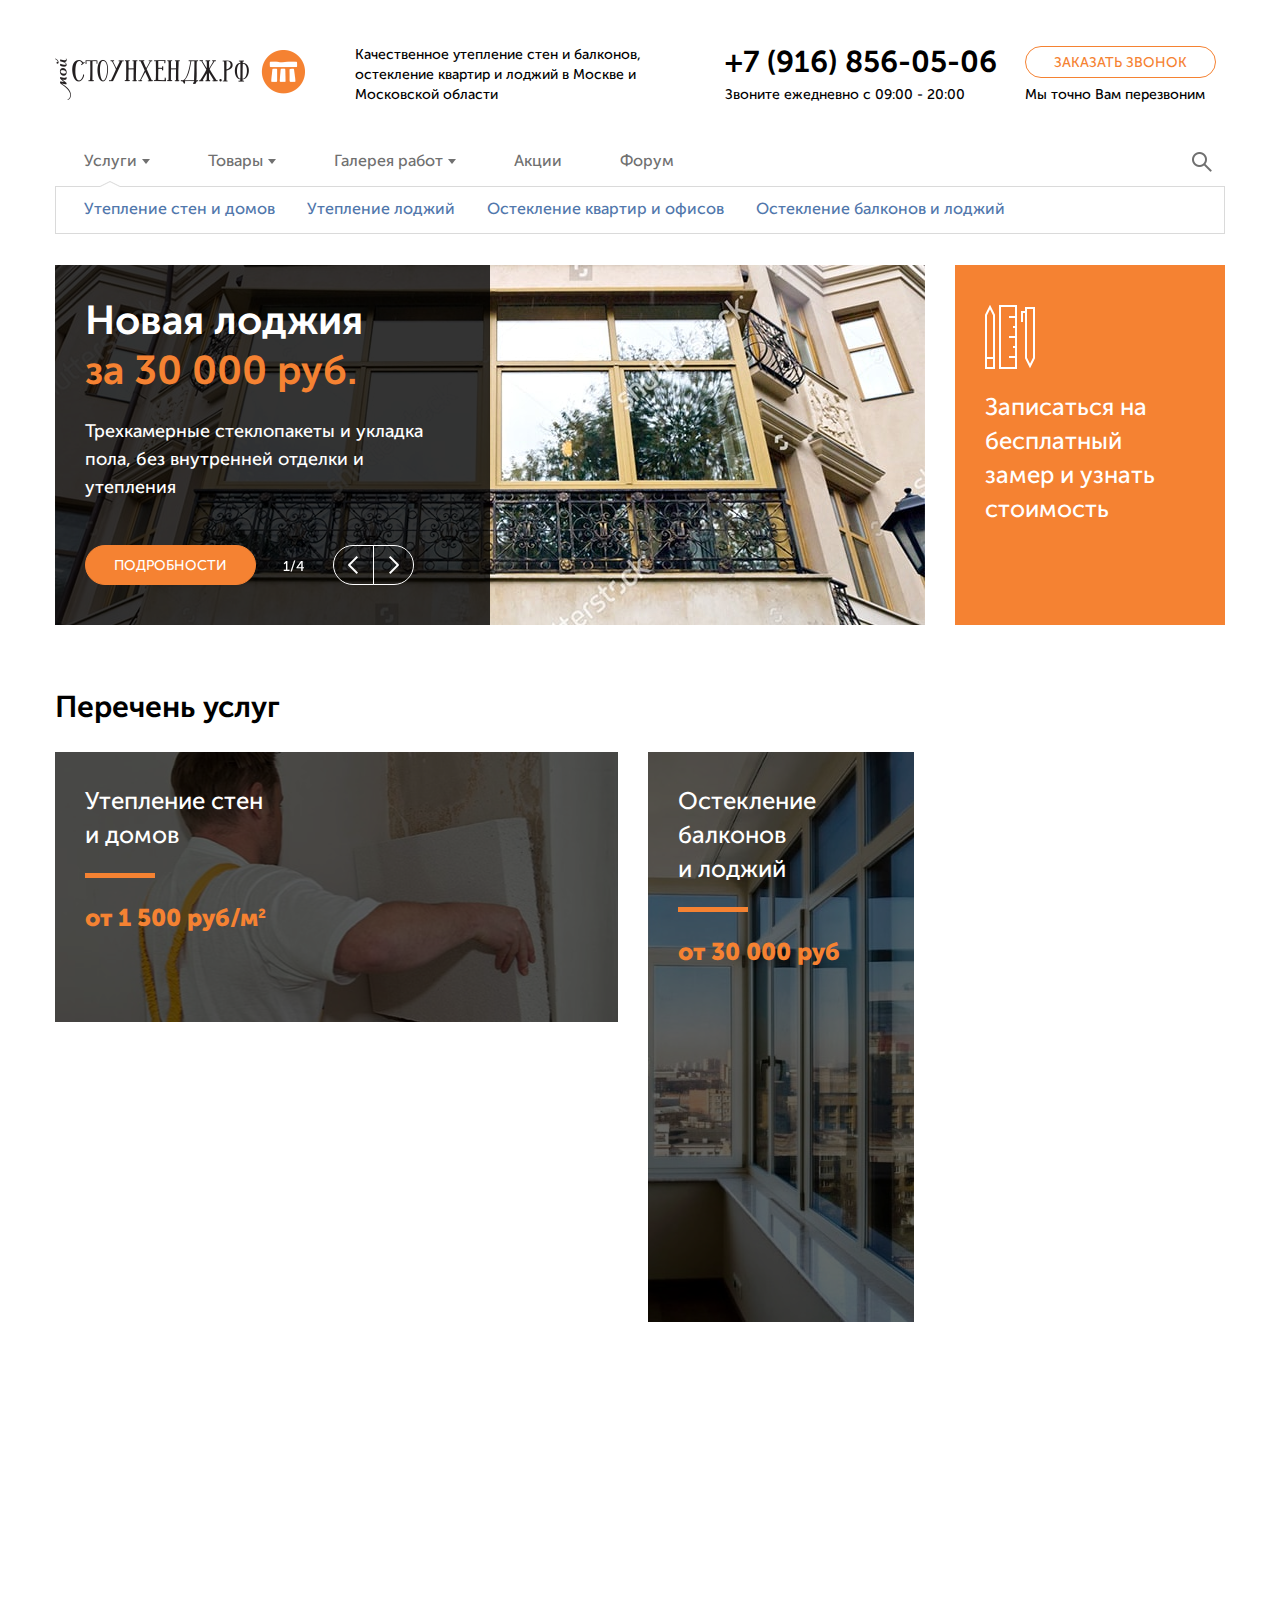
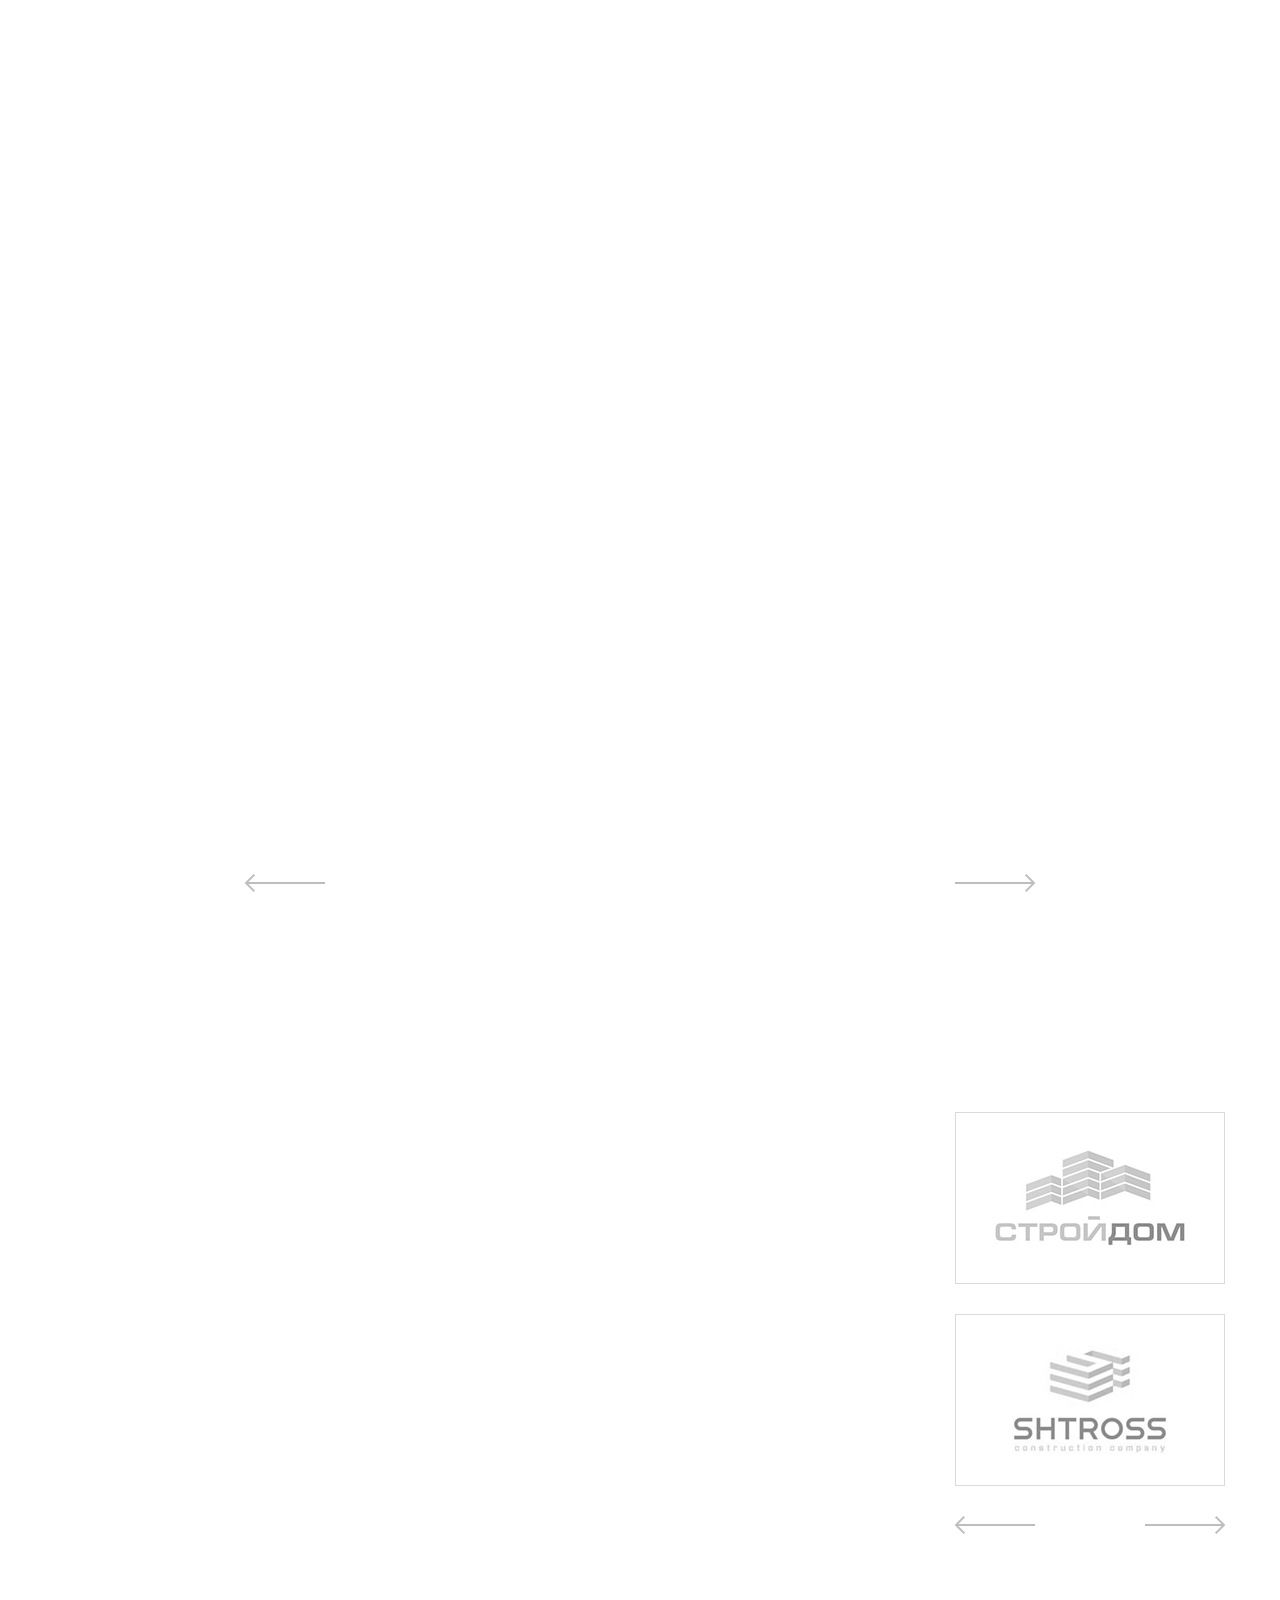
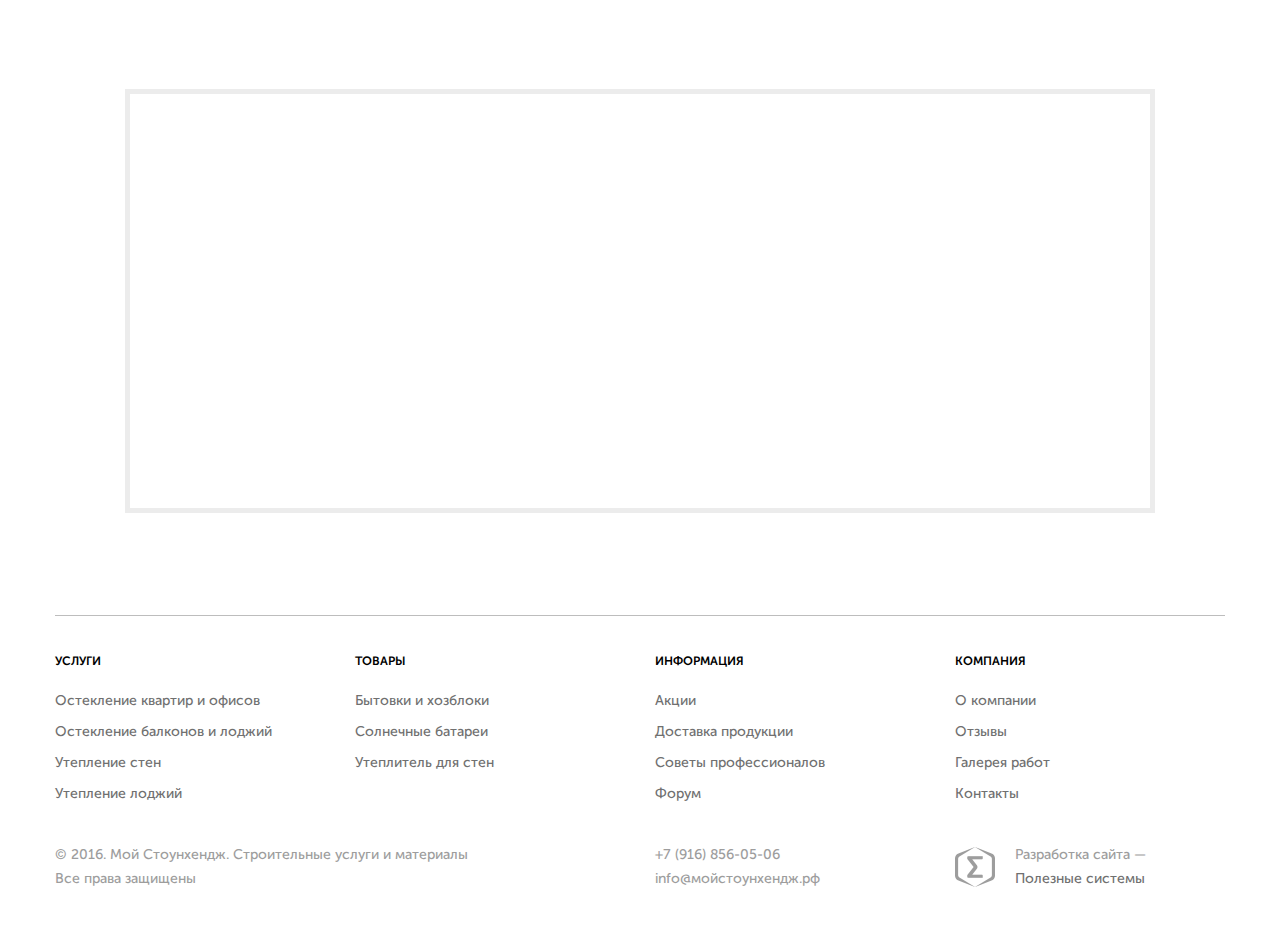
==== index.html @ 310ed8a9 "original" ====
﻿<!DOCTYPE html>
<html>
<head>
	<title>Мой Стоунхендж</title>
	<meta charset="utf-8">
	<meta name="viewport" content="width=device-width, user-scalable=yes">
	<!--<link href="./favicon.ico" rel="shortcut icon">-->
	<link href="./css/style.css" rel="stylesheet">
	<!--[if IE 8]>
		<script src="http://html5shiv.googlecode.com/svn/trunk/html5.js"></script>
	<![endif]-->
</head>
<body>
	<div class="wrapper">
		<header>
			<div class="core">
				<span class="logo"></span>
				<h6>Качественное утепление стен и балконов, остекление квартир и лоджий в Москве и Московской области</h6>
				<div class="phone">
					<h4><a href="+79168560506">+7 (916) 856-05-06</a></h4>
					<p>Звоните ежедневно с 09:00 - 20:00</p>
				</div>
				<div class="call">
					<button>Заказать звонок</button>
					<p>Мы точно Вам перезвоним</p>
				</div>
				<span class="menu-open"></span>
				<div class="search">
					<input type="text" placeholder="Поиск по сайту">
					<input type="submit" value="">
				</div>
			</div>
			<nav>
				<ul>
					<li class="active"><a href="#" class="sub" data-sub-open="1">Услуги</a></li>
					<li><a href="#" class="sub" data-sub-open="2">Товары</a></li>
					<li><a href="#" class="sub" data-sub-open="3">Галерея работ</a></li>
					<li><a href="#">Акции</a></li>
					<li><a href="#">Форум</a></li>
				</ul>
			</nav>
			<div class="sub-nav">
				<span class="arrow"></span>
				<ul data-sub-nav="1">
					<li><a href="#">Утепление стен и домов</a></li>
					<li><a href="#">Утепление лоджий</a></li>
					<li><a href="#">Остекление квартир и офисов</a></li>
					<li><a href="#">Остекление балконов и лоджий</a></li>
				</ul>
				<ul data-sub-nav="2">
					<li><a href="#">Теплый гараж</a></li>
					<li><a href="#">Бытовки и хозблоки</a></li>
					<li><a href="#">Утеплитель</a></li>
					<li><a href="#">Солнечные батареи</a></li>
				</ul>
				<ul data-sub-nav="3">
					<li><a href="#">Теплый гараж</a></li>
					<li><a href="#">Бытовки и хозблоки</a></li>
					<li><a href="#">Утепление стен</a></li>
					<li><a href="#">Утепление лоджий</a></li>
					<li><a href="#">Остекление лоджий балконов</a></li>
					<li><a href="#">Окна</a></li>
				</ul>
			</div>
		</header>
		<div class="intro-i">
			<div class="slider-i">
				<div class="item">
					<div>
						<h3>Новая лоджия <span>за 30 000 руб.</span></h3>
						<p>Трехкамерные стеклопакеты и укладка пола, без внутренней отделки и утепления</p>
						<button class="orange">Подробности</button>
					</div>
					<img src="./pic/s-i-1.jpg" width="870" height="360" class="img-bg" alt="">
				</div>
				<div class="item">
					<div>
						<h3>Новая лоджия <span>за 30 000 руб.</span></h3>
						<p>Трехкамерные стеклопакеты и укладка пола, без внутренней отделки и утепления</p>
						<button class="orange">Подробности</button>
					</div>
					<img src="./pic/s-i-1.jpg" width="870" height="360" class="img-bg" alt="">
				</div>
				<div class="item">
					<div>
						<h3>Новая лоджия <span>за 30 000 руб.</span></h3>
						<p>Трехкамерные стеклопакеты и укладка пола, без внутренней отделки и утепления</p>
						<button class="orange">Подробности</button>
					</div>
					<img src="./pic/s-i-1.jpg" width="870" height="360" class="img-bg" alt="">
				</div>
				<div class="item">
					<div>
						<h3>Новая лоджия <span>за 30 000 руб.</span></h3>
						<p>Трехкамерные стеклопакеты и укладка пола, без внутренней отделки и утепления</p>
						<button class="orange">Подробности</button>
					</div>
					<img src="./pic/s-i-1.jpg" width="870" height="360" class="img-bg" alt="">
				</div>
			</div>
			<p class="progress"></p>
			<a href="#" class="free-measurement" data-open="measurement"><span>Записаться на бесплатный замер<br> и узнать стоимость</span></a>
		</div>
		<div class="index-b">
			<h2 class="animated">Перечень услуг</h2>
			<div class="services-grid">
				<div class="item wide animated">
					<div>
						<a href="#">
							<div class="text">
								<h4>Утепление стен<br> и домов</h4>
								<h6>от 1 500 руб/м<sub>2</sub></h6>
							</div>
						</a>
						<img src="./pic/s-g-1.jpg" width="570" height="270" class="img-bg" alt="">
					</div>
				</div>
				<div class="item tall animated">
					<div>
						<a href="#">
							<div class="text">
								<h4>Остекление<br> балконов<br> и лоджий</h4>
								<h6>от 30 000 руб</h6>
							</div>
						</a>
						<img src="./pic/s-g-2.jpg" width="270" height="570" class="img-bg" alt="">
					</div>
				</div>
				<div class="item animated">
					<div>
						<a href="#">
							<div class="text">
								<h4>Остекление<br> домов и офисов</h4>
								<h6>от 7 500 руб</h6>
							</div>
						</a>
						<img src="./pic/s-g-3.jpg" width="270" height="270" class="img-bg" alt="">
					</div>
				</div>
				<div class="item wide animated">
					<div>
						<a href="#">
							<div class="text">
								<h4>Утепление балконов<br> и лоджий</h4>
								<h6>от 7 500 руб</h6>
							</div>
						</a>
						<img src="./pic/s-g-4.jpg" width="570" height="270" class="img-bg" alt="">
					</div>
				</div>
				<div class="item animated">
					<div>
						<p class="installments">Рассрочка<br> платежа на 3,6<br> и 12 месяцев</p>
					</div>
				</div>
			</div>
		</div>
		<div class="index-b">
			<h2 class="animated">Каталог продукции</h2>
			<div class="products-grid">
				<div class="item animated">
					<div class="cover">
						<a href="#">
							<div class="text">
								<h4>Бытовки<br> и хозблоки</h4>
								<h6>от 25 000 руб</h6>
							</div>
						</a>
						<img src="./pic/p-g-1.jpg" width="270" height="270" class="img-bg" alt="">
					</div>
					<div class="sub">
						<ul>
							<li><a href="#">Строительные бытовки</a><sub>35</sub></li>
							<li><a href="#">Дачные бытовки</a><sub>15</sub></li>
							<li><a href="#">Блок-контейнеры</a><sub>12</sub></li>
						</ul>
					</div>
				</div>
				<div class="item animated">
					<div class="cover">
						<a href="#">
							<div class="text">
								<h4>Солнечные батареи</h4>
								<h6>от 25 000 руб</h6>
							</div>
						</a>
						<img src="./pic/p-g-2.jpg" width="270" height="270" class="img-bg" alt="">
					</div>
					<div class="sub">
						<ul>
							<li><a href="#">Готовые комплекты</a><sub>11</sub></li>
							<li><a href="#">Солнечные панели</a><sub>37</sub></li>
							<li><a href="#">Контроллеры заряда</a><sub>9</sub></li>
							<li><a href="#">Аккумуляторы</a><sub>16</sub></li>
							<li><a href="#">Инверторы</a><sub>12</sub></li>
						</ul>
					</div>
				</div>
				<div class="item animated">
					<div class="cover">
						<a href="#">
							<div class="text">
								<h4>Утеплитель для стен</h4>
								<h6>от 500 руб<sub>2</sub></h6>
								<p>Только экологичные негорючие материалы</p>
							</div>
						</a>
						<img src="./pic/p-g-3.jpg" width="270" height="270" class="img-bg" alt="">
					</div>
					<div class="sub">
						<ul>
							<li><a href="#">Isover</a><sub>21</sub></li>
							<li><a href="#">Технониколь</a><sub>17</sub></li>
							<li><a href="#">Ursa</a><sub>10</sub></li>
							<li><a href="#">Пенофол</a><sub>23</sub></li>
						</ul>
					</div>
				</div>
				<div class="item animated">
					<div class="cover">
						<a href="#">
							<div class="text">
								<h4>Теплый гараж</h4>
								<h6>от 55 000 руб</h6>
							</div>
						</a>
						<img src="./pic/p-g-4.jpg" width="270" height="270" class="img-bg" alt="">
					</div>
					<p class="delivery">Доставка<br> продукции<br> по России</p>
				</div>
			</div>
		</div>
		<div class="gallery-i">
			<a href="#" class="all-link animated">смотреть все работы</a>
			<h2 class="animated">Галерея работ</h2>
			<div class="core">
				<div class="item animated">
					<div>
						<img src="./pic/g-1.jpg" width="570" height="422" alt="">
						<div>
							<p>Бесшовное остекление балкона</p>
							<p>г. Москва, 2016</p>
						</div>
						<a href="./pic/b.jpg" class="media-open"></a>
					</div>
				</div>
				<div class="item animated">
					<div>
						<img src="./pic/g-1.jpg" width="570" height="422" alt="">
						<div>
							<p>Бесшовное остекление балкона</p>
							<p>г. Москва, 2016</p>
						</div>
						<a href="./pic/b.jpg" class="media-open"></a>
					</div>
				</div>
				<div class="item animated">
					<div>
						<img src="./pic/g-1.jpg" width="570" height="422" alt="">
						<div>
							<p>Бесшовное остекление балкона</p>
							<p>г. Москва, 2016</p>
						</div>
						<a href="./pic/b.jpg" class="media-open"></a>
					</div>
				</div>
				<div class="item animated">
					<div>
						<img src="./pic/g-1.jpg" width="570" height="422" alt="">
						<div>
							<p>Бесшовное остекление балкона</p>
							<p>г. Москва, 2016</p>
						</div>
						<a href="./pic/b.jpg" class="media-open"></a>
					</div>
				</div>
				<div class="item animated">
					<div>
						<img src="./pic/g-1.jpg" width="570" height="422" alt="">
						<div>
							<p>Бесшовное остекление балкона</p>
							<p>г. Москва, 2016</p>
						</div>
						<a href="./pic/b.jpg" class="media-open"></a>
					</div>
				</div>
				<div class="item animated">
					<div>
						<img src="./pic/g-1.jpg" width="570" height="422" alt="">
						<div>
							<p>Бесшовное остекление балкона</p>
							<p>г. Москва, 2016</p>
						</div>
						<a href="./pic/b.jpg" class="media-open"></a>
					</div>
				</div>
			</div>
		</div>
		<div class="info-i">
			<div class="benefits">
				<h2 class="animated">Мы выгодно отличаемся от конкурентов</h2>
				<div class="core">
					<div class="item animated">
						<h4>Качество работ<br> и материалов</h4>
						<p>Качество - это наше все, и, в первую очередь, наша визитная карточка. У нас работает внутренний контроль качества работ, чем мало, кто может похвастаться</p>
					</div>
					<div class="item animated">
						<h4>Только опытные<br> специалисты</h4>
						<p>В составе наших бригад работают специалисты с опытом работы в данной сфере не менее 3-х лет. У нас специальный стенд, на котором мы тестируем при найме</p>
					</div>
					<div class="item animated">
						<h4>Точно в срок<br> и никаких отсрочек</h4>
						<p>У нас работает система штрафов и премий, которая стимулирует работников сдавать работу в срок, заранее оговоренный при подписании договора с клиентом</p>
					</div>
					<div class="item animated">
						<h4>Абсолютно<br> прозрачные цены</h4>
						<p>Смета составляется таким образом, что клиент понимает вплоть до копейки за что и сколько он платит. Никаких дополнительных скрытых работ</p>
					</div>
					<div class="item animated">
						<h4>Повышенный уровень лояльности к клиентам</h4>
						<p>Мы всегда готовы идти навстречу клиенту. Это касается и оплаты, и сроков исполнения, и времени реализации задачи</p>
					</div>
					<div class="item animated">
						<h6><strong>379</strong> <span>успешно<br> сданных<br> проектов</span></h6>
					</div>
				</div>
			</div>
			<div class="clients">
				<h2 class="animated">Наши клиенты</h2>
				<div class="core" class="animated">
					<div>
						<img src="./pic/c-1.jpg" width="190" height="96" alt="">
					</div>
					<div>
						<img src="./pic/c-2.jpg" width="156" height="110" alt="">
					</div>
					<div>
						<img src="./pic/c-1.jpg" width="190" height="96" alt="">
					</div>
					<div>
						<img src="./pic/c-2.jpg" width="156" height="110" alt="">
					</div>
				</div>
			</div>
		</div>
		<div class="articles-i">
			<h2 class="animated">Советы профессионалов</h2>
			<ul class="articles-grid">
				<li class="animated">
					<div>
						<div class="pic">
							<img src="./pic/a-1.jpg" width="130" height="90" class="img-bg" alt="">
						</div>
						<h6>10 / 09 / 2016</h6>
						<h4><span><a href="#">5 основных критериев правильного подбора утеплителя для стен</a></span></h4>
						<p>Не в каждом магазине может оказаться менеджер с необходимым багажом знаний, чтобы помочь с выбором материала</p>
					</div>
				</li>
				<li class="animated">
					<div>
						<div class="pic">
							<img src="./pic/a-2.jpg" width="130" height="90" class="img-bg" alt="">
						</div>
						<h6>10 / 09 / 2016</h6>
						<h4><span><a href="#">Когда утепление стен является абсолютно излишним</a></span></h4>
						<p>Многие строительные компании рекомендуют при строительстве дома или коттеджа сразу решить вопрос с утеплением</p>
					</div>
				</li>
				<li class="animated">
					<div>
						<div class="pic">
							<img src="./pic/a-3.jpg" width="130" height="90" class="img-bg" alt="">
						</div>
						<h6>10 / 09 / 2016</h6>
						<h4><span><a href="#">Нестандартные конструкции остекления: все За и Против</a></span></h4>
						<p>Конечно же, сделать можно все, ну или почти все, но всегда встает закономерный вопрос: А нужно ли это делать именно так?</p>
					</div>
				</li>
			</ul>
			<a href="#" class="all-link animated">смотреть все статьи</a>
			<h5 class="animated">Вы всегда можете получить совет специалиста и на <a href="#" class="blue-link">нашем форуме</a></h5>
		</div>
		<div class="clear"></div>
	</div>
	<footer>
		<div class="nav col-1">
			<h5>Услуги</h5>
			<ul>
				<li><a href="#">Остекление квартир и офисов</a></li>
				<li><a href="#">Остекление балконов и лоджий</a></li>
				<li><a href="#">Утепление стен</a></li>
				<li><a href="#">Утепление лоджий</a></li>
			</ul>
		</div>
		<div class="nav col-2">
			<h5>Товары</h5>
			<ul>
				<li><a href="#">Бытовки и хозблоки</a></li>
				<li><a href="#">Солнечные батареи</a></li>
				<li><a href="#">Утеплитель для стен</a></li>
			</ul>
		</div>
		<div class="nav col-3">
			<h5>Информация</h5>
			<ul>
				<li><a href="#">Акции</a></li>
				<li><a href="#">Доставка продукции</a></li>
				<li><a href="#">Советы профессионалов</a></li>
				<li><a href="#">Форум</a></li>
			</ul>
		</div>
		<div class="nav col-4">
			<h5>Компания</h5>
			<ul>
				<li><a href="#">О компании</a></li>
				<li><a href="#">Отзывы</a></li>
				<li><a href="#">Галерея работ</a></li>
				<li><a href="#">Контакты</a></li>
			</ul>
		</div>
		<div class="copy">
			<p>© 2016. Мой Стоунхендж.<br> Строительные услуги и материалы</p>
			<p>Все права защищены</p>
		</div>
		<div class="contacts">
			<p>+7 (916) 856-05-06</p>
			<p>info@мойстоунхендж.рф</p>
		</div>
		<div class="author">
			<img src="./img/author-logo.png" width="40" height="40" alt="">
			<p>Разработка сайта —<br> <a href="#">Полезные системы</a></p>
		</div>
	</footer>
	<div class="fade"></div>
	<div class="modal" data-target="measurement">
		<span class="close"></span>
		<h3>Записаться на замер</h3>
		<div class="form-e">
			<div class="item">
				<label><span>Ваше имя</span></label>
				<input type="text">
			</div>
			<div class="item">
				<label><span>Ваш телефон</span></label>
				<input type="text">
			</div>
			<div class="item">
				<label><span>Адрес</span></label>
				<input type="text">
			</div>
			<div class="item">
				<label><span>Удобное время</span></label>
				<select>
					<option selected disabled>Выберите интервал (время московское)</option>
					<option>10:00-12:00</option>
					<option>12:00-14:00</option>
					<option>14:00-16:00</option>
					<option>16:00-18:00</option>
					<option>18:00-20:00</option>
				</select>
			</div>
			<button class="orange">Записаться</button>
		</div>
	</div>
	<div class="menu-drop">
		<div>
			<ul class="main">
				<li><a href="1" class="has-sub">Услуги</a></li>
				<li><a href="2" class="has-sub">Товары</a></li>
				<li><a href="3" class="has-sub">Галерея работ</a></li>
				<li><a href="#">Акции</a></li>
				<li><a href="#">Форум</a></li>
			</ul>
			<ul class="sub">
				<li><a href="#">О компании</a></li>
				<li><a href="#">Советы профессионалов</a></li>
				<li><a href="#">Доставка продукции</a></li>
				<li><a href="#">Отзывы</a></li>
				<li><a href="#">Контакты</a></li>
			</ul>
			<div class="sub-opened">
				<span class="back"></span>
			</div>
		</div>
	</div>
	<div class="menu-drop">
		<div>
			<ul class="main">
				<li><a href="1" class="has-sub">Услуги</a></li>
				<li><a href="2" class="has-sub">Товары</a></li>
				<li><a href="3" class="has-sub">Галерея работ</a></li>
				<li><a href="#">Акции</a></li>
				<li><a href="#">Форум</a></li>
			</ul>
			<ul class="sub">
				<li><a href="#">О компании</a></li>
				<li><a href="#">Советы профессионалов</a></li>
				<li><a href="#">Доставка продукции</a></li>
				<li><a href="#">Отзывы</a></li>
				<li><a href="#">Контакты</a></li>
			</ul>
			<div class="sub-opened">
				<span class="back"></span>
			</div>
		</div>
	</div>
	<script src="./js/libs.js"></script>
	<script src="./js/scripts.js"></script>
</body>
</html>
---- css/style.css ----
﻿/* Fonts */

@font-face {
    font-family:'Museo Sans';
    src:url('../fonts/museosansm.eot');
    src:url('../fonts/museosansm.eot?#iefix') format('embedded-opentype'),
        url('../fonts/museosansm.woff') format('woff'),
        url('../fonts/museosansm.ttf') format('truetype');
    font-weight:500;
    font-style:normal;
}
@font-face {
    font-family:'Museo Sans';
    src:url('../fonts/museosansmi.eot');
    src:url('../fonts/museosansmi.eot?#iefix') format('embedded-opentype'),
        url('../fonts/museosansmi.woff') format('woff'),
        url('../fonts/museosansmi.ttf') format('truetype');
    font-weight:500;
    font-style:italic;
}
@font-face {
    font-family:'Museo Sans';
    src:url('../fonts/museosansb.eot');
    src:url('../fonts/museosansb.eot?#iefix') format('embedded-opentype'),
        url('../fonts/museosansb.woff') format('woff'),
        url('../fonts/museosansb.ttf') format('truetype');
    font-weight:bold;
    font-style:normal;
}
@font-face {
    font-family:'Museo Sans';
    src:url('../fonts/museosansbl.eot');
    src:url('../fonts/museosansbl.eot?#iefix') format('embedded-opentype'),
        url('../fonts/museosansbl.woff') format('woff'),
        url('../fonts/museosansbl.ttf') format('truetype');
    font-weight:900;
    font-style:normal;
}

/* Default */

html {
	height:100%;
}
html * {
	max-height:1000000px;
}
body {
	width:100%;
	height:100%;
	color:#000000;
	font-size:12px;
	line-height:16px;
	font-weight:500;
    font-family:'Museo Sans', sans-serif;
	padding:0;
	margin:0;
	background:#ffffff;
	-webkit-tap-highlight-color:transparent;
}
p {
	text-indent:0;
	padding:0;
	margin:0 0 16px;
}
table {
	margin:0 0 16px;
	border-collapse:collapse;
}
table td {
	padding:0;
}
:focus {
	outline:none;
}
img {
	padding:0;
	margin:0;
	border:0;
}
a {
	color:#707070;
	text-decoration:none;
}
a:hover {
	color:#5177ac;
	text-decoration:none;
}
a.blue-link {
	color:#5177ac;
}
a.blue-link:hover {
	color:#f58232;
}
form {
	margin:0;
}
ul {
	margin:0 0 10px 16px;
	padding:0;
}
ul li {
	padding:0;
	list-style:none;
}
ol {
	margin:0 0 10px 18px;
	padding:0;
}
* +html ol {
	padding:0 0 0 5px;
}
ol li {
	padding:0 0 0 16px;
}
input[type="text"], input[type="password"], textarea {
	width:100%;
	color:#000000;
	font-size:16px;
	font-weight:500;
    font-family:'Museo Sans', sans-serif;
	padding:9px 19px 11px;
	margin:0;
	background:#ffffff;
	border:1px solid #dadada;
	-webkit-border-radius:2px;
	border-radius:2px;
	-webkit-box-shadow:border-box;
	box-sizing:border-box;
}
input[type="text"]:hover, input[type="password"]:hover, textarea:hover, header .search:hover input[type="text"] {
	padding:8px 18px 10px;
	border-width:2px;
	border-color:#bdbdbd;
}
input[type="text"]:focus, input[type="password"]:focus, textarea:focus, header .search input[type="text"]:focus {
	padding:8px 18px 10px;
	border-width:2px;
	border-color:#7a9dce;
}
textarea {
	overflow:auto;
	resize:vertical;
	margin:0 0 -4px;
}
button {
	color:#f58232;
	font-size:14px;
	line-height:16px;
	font-weight:500;
    font-family:'Museo Sans', sans-serif;
	text-transform:uppercase;
	white-space:nowrap;
	cursor:pointer;
	padding:8px 28px 6px;
	margin:0;
	background:transparent;
	border:1px solid #f58232;
	-webkit-border-radius:16px;
	border-radius:16px;
	-webkit-box-shadow:border-box;
	box-sizing:border-box;
}
button:hover {
	color:#ffffff;
	background-color:#f58232;
	border-color:#f58232;
}
button.orange {
	color:#ffffff;
	padding:12px 28px 10px;
	background-color:#f58232;
	border-color:#f58232;
	-webkit-border-radius:20px;
	border-radius:20px;
}
button.orange:hover {
	background-color:#ff6002;
	border-color:#ff6002;
}
button::-moz-focus-inner {
	padding:0;
	border:0;
}
::-webkit-input-placeholder  {
	color:#9d9d9d;
}
:-moz-placeholder {
	color:#9d9d9d;
}
::-moz-placeholder {
	color:#9d9d9d;
}
:-ms-input-placeholder {
	color:#9d9d9d;
}
.wrapper {
	position:relative;
	max-width:1170px;
	min-height:100%;
	margin:0 auto;
}
.img-bg {
	display:none !important;
}
.slick-list,.slick-slider,.slick-track{position:relative;display:block}.slick-loading .slick-slide,.slick-loading .slick-track{visibility:hidden}.slick-slider{-moz-box-sizing:border-box;box-sizing:border-box;-webkit-user-select:none;-moz-user-select:none;-ms-user-select:none;user-select:none;-webkit-touch-callout:none;-khtml-user-select:none;-ms-touch-action:pan-y;touch-action:pan-y;-webkit-tap-highlight-color:transparent}.slick-list{overflow:hidden;margin:0;padding:0}.slick-list:focus{outline:0}.slick-list.dragging{cursor:pointer;cursor:hand}.slick-slider .slick-list,.slick-slider .slick-track{-webkit-transform:translate3d(0,0,0);-moz-transform:translate3d(0,0,0);-ms-transform:translate3d(0,0,0);-o-transform:translate3d(0,0,0);transform:translate3d(0,0,0)}.slick-track{top:0;left:0}.slick-track:after,.slick-track:before{display:table;content:''}.slick-track:after{clear:both}.slick-slide{display:none;float:left;height:100%;min-height:1px}[dir=rtl] .slick-slide{float:right}.slick-slide img{display:block}.slick-slide.slick-loading img{display:none}.slick-slide.dragging img{pointer-events:none}.slick-initialized .slick-slide{display:block}.slick-vertical .slick-slide{display:block;height:auto;border:1px solid transparent}.slick-arrow.slick-hidden{display:none}
.ui-helper-hidden{display:none}.ui-helper-hidden-accessible{border:0;clip:rect(0 0 0 0);height:1px;margin:-1px;overflow:hidden;padding:0;position:absolute;width:1px}.ui-helper-reset{margin:0;padding:0;border:0;outline:0;line-height:1.3;text-decoration:none;font-size:100%;list-style:none}.ui-helper-clearfix:before,.ui-helper-clearfix:after{content:"";display:table;border-collapse:collapse}.ui-helper-clearfix:after{clear:both}.ui-helper-zfix{width:100%;height:100%;top:0;left:0;position:absolute;opacity:0;filter:Alpha(Opacity=0)}.ui-front{z-index:100}.ui-state-disabled{cursor:default!important;pointer-events:none}.ui-icon{display:inline-block;vertical-align:middle;margin-top:-.25em;position:relative;text-indent:-99999px;overflow:hidden;background-repeat:no-repeat}.ui-widget-icon-block{left:50%;margin-left:-8px;display:block}.ui-widget-overlay{position:fixed;top:0;left:0;width:100%;height:100%}.ui-menu{list-style:none;padding:0;margin:0;display:block;outline:0}.ui-menu .ui-menu{position:absolute}.ui-menu .ui-menu-item{margin:0;cursor:pointer;list-style-image:url("[data-uri]")}.ui-menu .ui-menu-item-wrapper{position:relative;padding:3px 1em 3px .4em}.ui-menu .ui-menu-divider{margin:5px 0;height:0;font-size:0;line-height:0;border-width:1px 0 0 0}.ui-menu .ui-state-focus,.ui-menu .ui-state-active{margin:-1px}.ui-menu-icons{position:relative}.ui-menu-icons .ui-menu-item-wrapper{padding-left:2em}.ui-menu .ui-icon{position:absolute;top:0;bottom:0;left:.2em;margin:auto 0}.ui-menu .ui-menu-icon{left:auto;right:0}.ui-selectmenu-menu{padding:0;margin:0;position:absolute;top:0;left:0;display:none}.ui-selectmenu-menu .ui-menu{overflow:auto;overflow-x:hidden;padding-bottom:1px}.ui-selectmenu-menu .ui-menu .ui-selectmenu-optgroup{font-size:1em;font-weight:bold;line-height:1.5;padding:2px 0.4em;margin:0.5em 0 0 0;height:auto;border:0}.ui-selectmenu-open{display:block}.ui-selectmenu-text{display:block;margin-right:20px;overflow:hidden;text-overflow:ellipsis}.ui-selectmenu-button.ui-button{text-align:left;white-space:nowrap;width:14em}.ui-selectmenu-icon.ui-icon{float:right;margin-top:0}.ui-button{padding:.4em 1em;display:inline-block;position:relative;line-height:normal;margin-right:.1em;cursor:pointer;vertical-align:middle;text-align:center;-webkit-user-select:none;-moz-user-select:none;-ms-user-select:none;user-select:none;overflow:visible}.ui-button,.ui-button:link,.ui-button:visited,.ui-button:hover,.ui-button:active{text-decoration:none}.ui-button-icon-only{width:2em;box-sizing:border-box;text-indent:-9999px;white-space:nowrap}input.ui-button.ui-button-icon-only{text-indent:0}.ui-button-icon-only .ui-icon{position:absolute;top:50%;left:50%;margin-top:-8px;margin-left:-8px}.ui-button.ui-icon-notext .ui-icon{padding:0;width:2.1em;height:2.1em;text-indent:-9999px;white-space:nowrap}input.ui-button.ui-icon-notext .ui-icon{width:auto;height:auto;text-indent:0;white-space:normal;padding:.4em 1em}input.ui-button::-moz-focus-inner,button.ui-button::-moz-focus-inner{border:0;padding:0}.ui-widget{font-family:Arial,Helvetica,sans-serif;font-size:1em}.ui-widget .ui-widget{font-size:1em}.ui-widget input,.ui-widget select,.ui-widget textarea,.ui-widget button{font-family:Arial,Helvetica,sans-serif;font-size:1em}.ui-widget.ui-widget-content{border:1px solid #c5c5c5}.ui-widget-content{border:1px solid #ddd;background:#fff;color:#333}.ui-widget-content a{color:#333}.ui-widget-header{border:1px solid #ddd;background:#e9e9e9;color:#333;font-weight:bold}.ui-widget-header a{color:#333}.ui-state-default,.ui-widget-content .ui-state-default,.ui-widget-header .ui-state-default,.ui-button,html .ui-button.ui-state-disabled:hover,html .ui-button.ui-state-disabled:active{border:1px solid #c5c5c5;background:#f6f6f6;font-weight:normal;color:#454545}.ui-state-default a,.ui-state-default a:link,.ui-state-default a:visited,a.ui-button,a:link.ui-button,a:visited.ui-button,.ui-button{color:#454545;text-decoration:none}.ui-state-hover,.ui-widget-content .ui-state-hover,.ui-widget-header .ui-state-hover,.ui-state-focus,.ui-widget-content .ui-state-focus,.ui-widget-header .ui-state-focus,.ui-button:hover,.ui-button:focus{border:1px solid #ccc;background:#ededed;font-weight:normal;color:#2b2b2b}.ui-state-hover a,.ui-state-hover a:hover,.ui-state-hover a:link,.ui-state-hover a:visited,.ui-state-focus a,.ui-state-focus a:hover,.ui-state-focus a:link,.ui-state-focus a:visited,a.ui-button:hover,a.ui-button:focus{color:#2b2b2b;text-decoration:none}.ui-visual-focus{box-shadow:0 0 3px 1px rgb(94,158,214)}.ui-state-active,.ui-widget-content .ui-state-active,.ui-widget-header .ui-state-active,a.ui-button:active,.ui-button:active,.ui-button.ui-state-active:hover{background:#007fff;font-weight:normal;color:#fff}.ui-icon-background,.ui-state-active .ui-icon-background{border:#003eff;background-color:#fff}.ui-state-active a,.ui-state-active a:link,.ui-state-active a:visited{color:#fff;text-decoration:none}.ui-state-highlight,.ui-widget-content .ui-state-highlight,.ui-widget-header .ui-state-highlight{border:1px solid #dad55e;background:#fffa90;color:#777620}.ui-state-checked{border:1px solid #dad55e;background:#fffa90}.ui-state-highlight a,.ui-widget-content .ui-state-highlight a,.ui-widget-header .ui-state-highlight a{color:#777620}.ui-state-error,.ui-widget-content .ui-state-error,.ui-widget-header .ui-state-error{border:1px solid #f1a899;background:#fddfdf;color:#5f3f3f}.ui-state-error a,.ui-widget-content .ui-state-error a,.ui-widget-header .ui-state-error a{color:#5f3f3f}.ui-state-error-text,.ui-widget-content .ui-state-error-text,.ui-widget-header .ui-state-error-text{color:#5f3f3f}.ui-priority-primary,.ui-widget-content .ui-priority-primary,.ui-widget-header .ui-priority-primary{font-weight:bold}.ui-priority-secondary,.ui-widget-content .ui-priority-secondary,.ui-widget-header .ui-priority-secondary{opacity:.7;filter:Alpha(Opacity=70);font-weight:normal}.ui-state-disabled,.ui-widget-content .ui-state-disabled,.ui-widget-header .ui-state-disabled{opacity:.35;filter:Alpha(Opacity=35);background-image:none}.ui-state-disabled .ui-icon{filter:Alpha(Opacity=35)}.ui-icon{width:16px;height:16px}.ui-corner-all,.ui-corner-top,.ui-corner-left,.ui-corner-tl{border-top-left-radius:3px}.ui-corner-all,.ui-corner-top,.ui-corner-right,.ui-corner-tr{border-top-right-radius:3px}.ui-corner-all,.ui-corner-bottom,.ui-corner-left,.ui-corner-bl{border-bottom-left-radius:3px}.ui-corner-all,.ui-corner-bottom,.ui-corner-right,.ui-corner-br{border-bottom-right-radius:3px}.ui-widget-overlay{background:#aaa;opacity:.3;filter:Alpha(Opacity=30)}.ui-widget-shadow{-webkit-box-shadow:0 0 5px #666;box-shadow:0 0 5px #666}
.ui.button,.ui.labeled.button>.button{font-size:14px!important;line-height:12px!important}.ui.labeled.button>.label{font-size:14px!important}@font-face{font-family:fontello;src:url(../fonts/fontello.eot?62332640);src:url(../fonts/fontello.eot?62332640#iefix) format('embedded-opentype'),url(../fonts/fontello.woff?62332640) format('woff'),url(../fonts/fontello.ttf?62332640) format('truetype'),url(../fonts/fontello.svg?62332640#fontello) format('svg');font-weight:400;font-style:normal}@media screen and (-webkit-min-device-pixel-ratio:0){@font-face{font-family:fontello;src:url(../fonts/fontello.svg?62332640#fontello) format('svg')}}[class*=" icon-"]:before,[class^=icon-]:before{font-family:fontello;font-style:normal;font-weight:400;speak:none;display:inline-block;text-decoration:inherit;width:1em;margin-right:.2em;text-align:center;font-variant:normal;text-transform:none;line-height:1em;margin-left:.2em;-webkit-font-smoothing:antialiased;-moz-osx-font-smoothing:grayscale;text-shadow:1px 1px 1px rgba(127,127,127,.3)}.icon-moimir:before{content:'\e800'}.icon-google-plus:before{content:'\e801'}.icon-livejournal:before{content:'\e802'}.icon-surfingbird:before{content:'\e803'}.icon-readability:before{content:'\e804'}.icon-viber:before{content:'\e805'}.icon-line:before{content:'\e806'}.icon-telegram:before{content:'\e807'}.icon-linkedin:before{content:'\e808'}.icon-stumbleupon:before{content:'\e809'}.icon-whatsapp:before{content:'\e80a'}.icon-delicious:before{content:'\e80b'}.icon-pinterest:before{content:'\e80c'}.icon-digg:before{content:'\e80d'}.icon-reddit:before{content:'\e80e'}.icon-blogger:before{content:'\e80f'}.icon-evernote:before{content:'\e810'}.icon-instapaper:before{content:'\e811'}.icon-vkontakte:before{content:'\e812'}.icon-twitter:before{content:'\e813'}.icon-xing:before{content:'\e814'}.icon-facebook:before{content:'\e815'}.icon-wordpress:before{content:'\e816'}.icon-buffer:before{content:'\e817'}.icon-pocket:before{content:'\e818'}.icon-tumblr:before{content:'\e819'}.icon-odnoklassniki:before{content:'\e81a'}.icon-liveinternet:before{content:'\e81b'}.icon-weibo:before{content:'\e81c'}.icon-renren:before{content:'\e81d'}.icon-baidu:before{content:'\e81e'}
div.checker,div.radio{position:relative}div.checker,div.checker input,div.checker span,div.radio,div.radio input,div.radio span{width:20px;height:20px;cursor:pointer}div.checker input,div.radio input{filter:alpha(opacity=0);border:none}div.checker span,div.radio input,div.radio span{zoom:1;text-align:center}div.checker span{display:-moz-inline-box;display:inline-block;background:url(../img/checkbox-icon.png) center top no-repeat}div.checker span.checked{background-position:center -40px}div.checker input{opacity:0;-moz-opacity:0;background:0 0;display:-moz-inline-box;display:inline-block;zoom:1}div.checker.hover span{background-position:0 -20px}div.checker.hover span.checked{background-position:0 -60px}div.radio span{display:-moz-inline-box;display:inline-block;background:url(../img/radio-icon.png) center top no-repeat}div.radio span.checked{background-position:0 -40px}div.radio input{opacity:0;-moz-opacity:0;background:0 0;display:-moz-inline-box;display:inline-block}div.radio.hover span{background-position:0 -20px}div.radio span.checked{background-position:0 -40px}div.radio.hover span.checked{background-position:0 -60px}
.fancybox-image,.fancybox-inner,.fancybox-nav,.fancybox-nav span,.fancybox-outer,.fancybox-skin,.fancybox-tmp,.fancybox-wrap,.fancybox-wrap iframe,.fancybox-wrap object{padding:0;margin:0;border:0;outline:0;vertical-align:top}.fancybox-wrap{position:absolute;top:0;left:0;z-index:8020}.fancybox-inner,.fancybox-outer,.fancybox-skin{position:relative}.fancybox-skin{background:#f9f9f9;color:#444;text-shadow:none;-webkit-border-radius:4px;-moz-border-radius:4px;border-radius:4px}.fancybox-opened{z-index:8030}.fancybox-inner{overflow:hidden}.fancybox-type-iframe .fancybox-inner{-webkit-overflow-scrolling:touch}.fancybox-error{color:#444;margin:0;padding:15px;white-space:nowrap}.fancybox-iframe,.fancybox-image{display:block;width:100%;height:100%}.fancybox-image{max-width:100%;max-height:100%}#fancybox-loading{position:fixed;top:50%;left:50%;margin-top:-22px;margin-left:-22px;background-position:0 -108px;opacity:.8;cursor:pointer;z-index:8060}.fancybox-close,.fancybox-nav,.fancybox-nav span{cursor:pointer;z-index:8040}#fancybox-loading div{width:44px;height:44px}.fancybox-close{position:fixed;top:10px;right:45px;width:40px;height:40px;background:url(../img/close-icon.png) center top no-repeat}.fancybox-close:hover{background-position:0 -40px}.fancybox-close:before{content:'';position:absolute;left:0;top:0;width:60px;height:60px;margin:-10px 0 0 -10px}.fancybox-nav{position:fixed;top:0;width:20%;height:100%;text-decoration:none;-webkit-tap-highlight-color:transparent}.fancybox-prev{left:0}.fancybox-next{right:0}.fancybox-nav span{position:absolute;top:50%;display:block;width:80px;height:18px;margin-top:-9px;background-color:transparent;background-image:url(../img/slick-arrows.png);background-repeat:no-repeat}.fancybox-prev span{left:55px;background-position:left -18px}.fancybox-prev:hover span{background-position:left bottom;border-color:#8c973f}.fancybox-next span{right:55px;background-position:right -18px}.fancybox-next:hover span{background-position:right bottom;border-color:#8c973f}.fancybox-nav:hover span{visibility:visible}.fancybox-tmp{position:absolute;top:-99999px;left:-99999px;visibility:hidden;max-width:99999px;max-height:99999px;overflow:visible!important}.fancybox-lock{overflow:hidden!important;width:auto}.fancybox-lock-test{overflow-y:hidden!important}.fancybox-overlay{position:absolute;top:0;left:0;overflow:hidden;display:none;z-index:8010;background:rgba(0,0,0,.85)}.fancybox-overlay-fixed{position:fixed;bottom:0;right:0}.fancybox-lock .fancybox-overlay{overflow-y:scroll}.fancybox-title{visibility:hidden;position:relative;text-shadow:none;z-index:8050}.fancybox-opened .fancybox-title{visibility:visible}.fancybox-title-float-wrap{position:absolute;bottom:0;right:50%;margin-bottom:-35px;z-index:8050;text-align:center}.fancybox-title-float-wrap .child{display:inline-block;margin-right:-100%;padding:2px 20px;background:0 0;background:rgba(0,0,0,.8);-webkit-border-radius:15px;-moz-border-radius:15px;border-radius:15px;text-shadow:0 1px 2px #222;color:#FFF;font-weight:700;line-height:24px;white-space:nowrap}.fancybox-title-outside-wrap{position:relative;margin-top:10px;color:#fff}.fancybox-title-inside-wrap{padding-top:10px}.fancybox-title-over-wrap{position:fixed;top:18px;left:55px;color:#9d9d9d;font-size:16px;line-height:26px;background:0 0}@media all and (max-width:759px){.fancybox-close{right:5px;top:10px}.fancybox-next span,.fancybox-next:before{right:0}.fancybox-title-over-wrap{left:15px;top:18px}.fancybox-prev span,.fancybox-prev:before{left:0}.fancybox-next:before,.fancybox-prev:before{content:'';position:absolute;top:50%;width:45px;height:40px;margin-top:-20px}.fancybox-skin{padding:60px 0}.fancybox-next:hover:before,.fancybox-prev:hover:before{background-color:rgba(0,0,0,.8)!important}.fancybox-next span,.fancybox-prev span{display:none;width:45px;height:40px;margin-top:-20px;background-image:url(../img/fancy-arrows-m.png)}.fancybox-next:hover span,.fancybox-prev:hover span{display:block}.fancybox-prev:hover span{background-position:left top}.fancybox-prev:hover span:hover{background-position:left bottom}.fancybox-next:hover span{background-position:right top}.fancybox-next:hover span:hover{background-position:right bottom}.fancybox-overlay{background:rgba(0,0,0,.9)}}.fancybox-lock .fancybox-overlay,.fancybox-lock body{overflow:hidden!important}
.ui-selectmenu-button {
	position:relative;
	left:0;
	top:0;
	display:block;
	height:40px;
	width:100% !important;
	background:#ffffff !important;
	border:1px solid #dadada;
	-webkit-border-radius:0;
	border-radius:0;
	-webkit-transition:none;
	transition:none;
	-webkit-border-radius:2px;
	border-radius:2px;
	-webkit-box-sizing:border-box;
	box-sizing:border-box;
}
.ui-selectmenu-text {
	position:static;
	color:#494643;
	font-size:16px;
	line-height:24px;
	font-weight:500;
    font-family:'Museo Sans', sans-serif;
	padding:1px 7px 2px;
	-webkit-transition:none;
	transition:none;
}
.ui-selectmenu-button:hover {
	border-width:2px;
	border-color:#bdbdbd;
}
.ui-selectmenu-button-open {
	border-width:2px !important;
	border-color:#bdbdbd !important;
	-webkit-border-radius:2px 2px 0 0;
	border-radius:2px 2px 0 0;
}
.ui-selectmenu-button:hover .ui-selectmenu-text, .ui-selectmenu-button-open .ui-selectmenu-text {
	padding:0 6px 1px;
	background:#ffffff;
}
.ui-selectmenu-menu .ui-state-disabled {
	display:none;
}
.ui-selectmenu-icon {
	position:relative;
	display:block;
	width:10px;
	height:6px;
	margin:11px 4px 0 0 !important;
	-webkit-transition:none;
	transition:none;
}
.ui-selectmenu-icon:after {
	content:'';
	position:absolute;
	right:0;
	top:0;
	border-top:6px solid #707070;
	border-left:5px solid transparent;
	border-right:5px solid transparent;
}
.ui-selectmenu-button:hover .ui-selectmenu-icon, .ui-selectmenu-button-open .ui-selectmenu-icon {
	margin:10px 3px 0 0 !important;
}
.ui-menu .ui-menu-item  {
	position:relative;
	z-index:1;
}
.ui-menu-item-wrapper {
	color:#707070;
	font-size:16px;
	line-height:26px;
	font-weight:500;
    font-family:'Museo Sans', sans-serif;
	padding:7px 20px 8px !important;
	margin:0 !important;
	border:0 !important;
}
.ui-menu-item-wrapper.ui-state-active {
	color:#ffffff;
	background:#f58232;
}
.ui-menu-item-wrapper.current {
	color:#9d9d9d !important;
	background-color:transparent !important;
}
.ui-selectmenu-menu .ui-menu {
	position:relative;
	padding:0;
	background:#ffffff;
	border:0 !important;
	border-bottom:2px solid #bdbdbd !important;
	-webkit-border-radius:0 0 2px 2px;
	border-radius:0 0 2px 2px;
}
.ui-selectmenu-menu .ui-menu:before, .ui-selectmenu-menu .ui-menu:after {
	content:'';
	position:absolute;
	top:0;
	width:2px;
	height:100%;
	background:#bdbdbd;
}
.ui-selectmenu-menu .ui-menu:before {
	left:0;
}
.ui-selectmenu-menu .ui-menu:after {
	right:0;
}
.ui-front {
	z-index:100;
}

/* Core */

header {
	position:relative;
	width:1170px;
	margin:0 auto 31px;
}
header .core {
	position:relative;
	height:141px;
}
header .logo {
	position:absolute;
	left:0;
	top:50px;
	display:block;
	width:250px;
	height:50px;
	background:url('../img/logo.png') no-repeat center center;
	background-size:250px 50px;
}
header .logo a {
	display:block;
	width:250px;
	height:50px;
}
header h6 {
	position:absolute;
	left:300px;
	top:45px;
	width:300px;
	font-size:14px;
	line-height:20px;
	font-weight:500;
	padding:0;
	margin:0;
}
header .phone {
	position:absolute;
	left:670px;
	top:44px;
	width:280px;
}
header .phone h4 {
	font-size:30px;
	line-height:36px;
	padding:0;
	margin:0 0 7px;
}
header .phone h4 a {
	color:#000000;
}
header p {
	font-size:14px;
	line-height:16px;
	margin:0;
}
header .call {
	position:absolute;
	left:970px;
	top:46px;
}
header .call button {
	margin:0 0 9px;
}
header .search {
	position:absolute;
	right:0;
	top:142px;
	z-index:10;
	width:370px;
	height:40px;
}
header .search input[type="submit"] {
	position:absolute;
	right:0;
	top:0;
	color:transparent;
	width:46px;
	height:40px;
	cursor:pointer;
	background:url('../img/search-icon.png') no-repeat center top;
	border:0;
}
header .search input[type="text"] {
	display:none;
}
header .search.active input[type="text"] {
	display:block;
}
header .search.active input[type="submit"] {
	background-position:0 -40px;
}
header .menu-open {
	display:none;
}
nav {
	overflow:hidden;
}
nav ul {
	clear:both;
	overflow:hidden;
	margin:0;
}
nav li {
	float:left;
}
nav a {
	display:block;
	font-size:16px;
	line-height:20px;
	padding:10px 29px;
}
nav a.sub {
	position:relative;
	padding-right:42px;
}
nav a.sub:after {
	content:'';
	position:absolute;
	right:29px;
	top:18px;
	border-left:4px solid transparent;
	border-right:4px solid transparent;
	border-top:5px solid #707070;
}
nav a.sub:hover:after {
	border-top-color:#5177ac;
}
.sub-nav {
	position:relative;
	margin:5px 0 0;
	border:1px solid #dadada;
}
.sub-nav .arrow {
	position:absolute;
	left:46px;
	top:-6px;
	display:block;
	width:20px;
	height:6px;
	margin-left:-18px;
	background:url('../img/sub-nav-arrow.png') no-repeat center bottom;
}
.sub-nav ul {
	position:relative;
	display:none;
	padding:8px 0 9px 28px;
	margin:0;
}
.sub-nav ul li {
	display:inline;
	font-size:16px;
	line-height:29px;
	white-space:nowrap;
	margin:0 29px 0 0;
}
.sub-nav ul li a {
	color:#5177ac;
}
.sub-nav ul li a:hover {
	color:#f58232;
}
.sub-nav ul li.active a {
	color:#000000;
}
.intro-i {
	position:relative;
	clear:both;
	overflow:hidden;
	margin:0 0 42px;
}
.intro-i .progress {
	position:absolute;
	left:214px;
	top:291px;
	width:50px;
	color:#ffffff;
	font-size:14px;
	line-height:22px;
	font-weight:500;
	text-align:center;
	padding:0;
	margin:0;
}
.slider-i {
	position:relative;
	float:left;
	width:870px;
	height:360px;
	margin:0 30px 0 0;
}
.slider-i .item {
	position:relative;
	width:870px;
	height:360px;
}
.slider-i .item > div {
	position:absolute;
	left:0;
	top:0;
	width:435px;
	height:360px;
	color:#ffffff;
	padding:31px 65px 0 30px;
	background:rgba(0,0,0,0.8);
	-webkit-box-shadow:border-box;
	box-sizing:border-box;
}
.slider-i h3 {
	font-size:40px;
	line-height:50px;
	padding:0;
	margin:0 0 21px;
}
.slider-i h3 span {
	display:block;
	color:#f58232;
}
.slider-i p {
	font-size:18px;
	line-height:28px;
	margin:0;
}
.slider-i button {
	position:absolute;
	left:30px;
	bottom:40px;
}
.slider-i .slick-prev, .slider-i .slick-next {
	position:absolute;
	bottom:40px;
	z-index:5;
	width:39px;
	height:38px;
	cursor:pointer;
	background-color:transparent;
	background-image:url('../img/slider-i-arrows.png');
	background-repeat:no-repeat;
	border:1px solid #ffffff;
}
.slider-i .slick-prev {
	left:278px;
	background-position:left top;
	-webkit-border-radius:20px 0 0 20px;
	border-radius:20px 0 0 20px;
}
.slider-i .slick-next {
	left:318px;
	background-position:right top;
	-webkit-border-radius:0 20px 20px 0;
	border-radius:0 20px 20px 0;
}
.slider-i .slick-prev:hover, .slider-i .slick-next:hover {
	background-color:#ffffff;
}
.slider-i .slick-prev:hover {
	background-position:left bottom;
}
.slider-i .slick-next:hover {
	background-position:right bottom;
}
.intro-i .free-measurement {
	position:relative;
	float:left;
	display:block;
	width:270px;
	color:#ffffff;
	font-size:24px;
	line-height:34px;
	background:#f58232;
}
.intro-i .free-measurement span {
	position:relative;
	display:block;
	height:360px;
	padding:126px 30px 0;
	-webkit-box-shadow:border-box;
	box-sizing:border-box;
}
.intro-i .free-measurement span:before {
	content:'';
	position:absolute;
	left:30px;
	top:40px;
	width:50px;
	height:64px;
	background:url('../img/intro-free-measurement.svg') no-repeat center center;
}
.intro-i .free-measurement br {
	display:none;
}
.index-b {
	padding:20px 0 11px;
}
h2 {
	font-size:30px;
	line-height:40px;
	padding:0;
	margin:0 0 25px;
}
.services-grid {
	position:relative;
	height:600px;
	margin:0 0 0 -15px;
}
.services-grid .item {
	position:absolute;
	width:25%;
	padding:0 15px;
	margin:0 0 30px;
	-webkit-box-shadow:border-box;
	box-sizing:border-box;
}
.services-grid .item > div {
	position:relative;
	height:270px;
	color:#ffffff;
}
.services-grid .item > div:after {
	content:'';
	position:absolute;
	left:0;
	top:0;
	width:100%;
	height:100%;
	background:rgba(0,0,0,0.6);
}
.services-grid .item.wide {
	width:50%;
}
.services-grid .item.tall > div {
	height:570px;
}
.services-grid .item a {
	position:relative;
	z-index:2;
	display:block;
	width:100%;
	height:270px;
}
.services-grid .item.tall a {
	height:570px;
}
.services-grid > .item:nth-child(1) {
	left:0;
	top:0;
}
.services-grid > .item:nth-child(2) {
	left:50%;
	top:0;
}
.services-grid > .item:nth-child(3) {
	left:75%;
	top:0;
}
.services-grid > .item:nth-child(4) {
	left:0;
	top:300px;
}
.services-grid > .item:nth-child(5) {
	left:75%;
	top:300px;
}
.services-grid .text {
	width:270px;
	height:270px;
	padding:33px 30px 0;
	-webkit-box-shadow:border-box;
	box-sizing:border-box;
}
.services-grid .item.wide .text {
	padding-right:0;
}
.services-grid .text h4 {
	color:#ffffff;
	font-size:24px;
	line-height:34px;
	font-weight:500;
	padding:0;
	margin:0;
}
.services-grid .text h6 {
	position:relative;
	color:#f58232;
	font-size:24px;
	line-height:34px;
	font-weight:900;
	padding:28px 0 0;
	margin:20px 0 0;
}
.services-grid .text h6 sub {
	display:inline-block;
	font-size:13px;
	line-height:13px;
	vertical-align:top;
	margin:6px 0 -6px;
}
.services-grid .text h6:before {
	content:'';
	position:absolute;
	left:0;
	top:0;
	width:70px;
	height:5px;
	background:#f58232;
}
.services-grid .installments {
	position:relative;
	z-index:2;
	height:270px;
	color:#ffffff;
	font-size:24px;
	line-height:34px;
	padding:127px 30px 0;
	margin:0;
	background:#5177ac;
	-webkit-box-shadow:border-box;
	box-sizing:border-box;
}
.services-grid .installments:before {
	content:'';
	position:absolute;
	left:30px;
	top:40px;
	width:64px;
	height:64px;
	background:url('../img/installments-icon.svg') no-repeat center center;
}
.products-grid {
	clear:both;
	overflow:hidden;
	width:1200px;
	margin:0 0 0 -15px;
}
.products-grid .item {
	float:left;
	width:50%;
	padding:0 15px;
	margin:0 0 30px;
	-webkit-box-shadow:border-box;
	box-sizing:border-box;
}
.products-grid .item > div {
	height:270px;
}
.products-grid .item .cover {
	position:relative;
	float:left;
	width:270px;
	height:270px;
}
.products-grid .item .cover a {
	display:block;
	width:270px;
	height:270px;
}
.products-grid .item .cover:before {
	content:'';
	position:absolute;
	left:0;
	top:0;
	width:100%;
	height:100%;
	background:rgba(0,0,0,0.6);
}
.products-grid .item .cover .text {
	position:relative;
	z-index:2;
	width:100%;
	height:270px;
	padding:33px 30px 0;
	-webkit-box-shadow:border-box;
	box-sizing:border-box;
}
.products-grid .item .cover .text h4 {
	color:#ffffff;
	font-size:24px;
	line-height:34px;
	font-weight:500;
	padding:0;
	margin:0;
}
.products-grid .item .cover .text h6 {
	position:relative;
	color:#f58232;
	font-size:24px;
	line-height:34px;
	font-weight:900;
	padding:28px 0 0;
	margin:20px 0 0;
}
.products-grid .item .cover .text h6 sub {
	display:inline-block;
	font-size:13px;
	line-height:13px;
	vertical-align:top;
	margin:6px 0 -6px;
}
.products-grid .item .cover .text h6:before {
	content:'';
	position:absolute;
	left:0;
	top:0;
	width:70px;
	height:5px;
	background:#f58232;
}
.products-grid .item .cover .text p {
	color:#ffffff;
	font-size:14px;
	line-height:22px;
	margin:18px 0 0;
}
.products-grid .item .sub {
	float:left;
	width:300px;
	height:270px;
	padding:38px 30px 0;
	border:1px solid #dadada;
	border-left-width:0;
	-webkit-box-shadow:border-box;
	box-sizing:border-box;
}
.products-grid .item .sub ul {
	overflow:hidden;
	max-height:185px;
	margin:0;
}
.products-grid .item .sub ul li {
	font-size:16px;
	line-height:26px;
	margin:0 0 11px;
}
.products-grid .item .sub ul li sub {
	display:inline-block;
	color:#7c7c7c;
	font-size:12px;
	line-height:12px;
	vertical-align:top;
	margin:3px 0 -3px 3px;
}
.products-grid .item .sub ul li a {
	color:#5177ac;
}
.products-grid .item .sub ul li a:hover {
	color:#f58232;
}
.products-grid .item .delivery {
	position:relative;
	z-index:2;
	float:left;
	width:270px;
	height:270px;
	color:#ffffff;
	font-size:24px;
	line-height:34px;
	padding:127px 30px 0;
	margin:0 0 0 30px;
	background:#51ac7c;
	-webkit-box-shadow:border-box;
	box-sizing:border-box;
}
.products-grid .item .delivery:before {
	content:'';
	position:absolute;
	left:30px;
	top:40px;
	width:64px;
	height:64px;
	background:url('../img/delivery-icon.png') no-repeat center center;
}
.info-i {
	clear:both;
	overflow:hidden;
	width:1200px;
	padding:21px 0 30px;
	margin:0 0 0 -15px;
}
.info-i .benefits {
	float:left;
	width:75%;
	-webkit-box-shadow:border-box;
	box-sizing:border-box;
}
.info-i .benefits h2 {
	margin:0 15px 39px;
}
.info-i .benefits .core {
	margin:0;
}
.info-i .benefits .core .item {
	display:inline-block;
	width:33.33%;
	vertical-align:top;
	padding:0 15px;
	margin:0 -3px 15px 0;
	-webkit-box-shadow:border-box;
	box-sizing:border-box;
}
.info-i .benefits .core .item h4 {
	position:relative;
	color:#f58232;
	font-size:18px;
	line-height:28px;
	padding:0 0 21px;
	margin:0 0 22px;
}
.info-i .benefits .core .item h4:after {
	content:'';
	position:absolute;
	left:0;
	bottom:0;
	width:70px;
	height:5px;
	background:#f58232;
}
.info-i .benefits .core .item p {
	font-size:16px;
	line-height:26px;
	margin:0 0 20px;
}
.info-i .benefits .core .item h6 {
	color:#9d9d9d;
	font-size:24px;
	line-height:34px;
	padding:0;
	margin:-7px 0 20px;
}
.info-i .benefits .core .item h6 strong {
	display:block;
	font-size:100px;
	line-height:100px;
	font-weight:900;
	margin:0 0 5px;
}
.info-i .benefits .core .item h6 br {
	display:none;
}
.info-i .clients {
	float:left;
	width:25%;
	padding:0 15px;
	-webkit-box-shadow:border-box;
	box-sizing:border-box;
}
.info-i .clients h2 {
	margin:0 0 46px;
}
.info-i .clients .core {
	position:relative;
	padding:0 0 18px;
	margin:0 0 30px;
}
.info-i .clients .core .item > div {
	position:relative;
	height:170px;
	margin:0 0 30px;
	border:1px solid #dadada;
	-webkit-box-shadow:border-box;
	box-sizing:border-box;
}
.info-i .clients .core .item > div img {
	position:absolute;
	top:0;
	right:0;
	bottom:0;
	left:0;
	margin:auto;
	opacity:0.5;
	filter:grayscale(100%);
	-webkit-filter:grayscale(100%);
}
.info-i .clients .core .item > div:hover img {
	filter:grayscale(0);
	-webkit-filter:grayscale(0);
	opacity:1;
}
.info-i .clients .core .slick-prev, .info-i .clients .core .slick-next {
	position:absolute;
	width:80px;
	height:18px;
	bottom:0;
	cursor:pointer;
	background-color:transparent;
	background-image:url('../img/slick-arrows.png');
	background-repeat:no-repeat;
}
.info-i .clients .core .slick-prev {
	left:0;
	background-position:left top;
}
.info-i .clients .core .slick-prev:hover {
	background-position:left bottom;
}
.info-i .clients .core .slick-next {
	right:0;
	background-position:right top;
}
.info-i .clients .core .slick-next:hover {
	background-position:right bottom;
}
.articles-i {
	position:relative;
	padding:32px 0 0;
	margin:0 0 40px;
}
.articles-i:before {
	content:'';
	position:absolute;
	left:70px;
	top:0;
	width:calc(100% - 140px);
	height:100%;
	border:5px solid #ececec;
	-webkit-box-shadow:border-box;
	box-sizing:border-box;
}
.articles-i h2 {
	position:relative;
	z-index:2;
	margin:0 0 26px;
}
.all-link {
	position:absolute;
	right:0;
	top:0;
	z-index:3;
	display:block;
	font-size:14px;
	line-height:16px;
}
.articles-i .all-link {
	top:50px;
}
.articles-grid {
	width:1200px;
	margin:0 0 10px -15px;
}
.articles-grid li {
	position:relative;
	display:inline-block;
	width:33.33%;
	vertical-align:top;
	padding:0 15px;
	margin:0 -3px 26px 0;
	-webkit-box-shadow:border-box;
	box-sizing:border-box;
}
.articles-grid li > div {
	position:relative;
	padding:0 0 0 150px;
}
.articles-grid li .pic {
	position:absolute;
	left:0;
	top:10px;
	width:130px;
	height:90px;
}
.articles-grid li h6 {
	position:absolute;
	left:0;
	top:118px;
	color:#9d9d9d;
	font-size:14px;
	line-height:16px;
	font-weight:500;
	padding:0;
	margin:0;
}
.articles-grid li h4 {
	overflow:hidden;
	position:relative;
	height:104px;
	font-size:16px;
	line-height:26px;
	font-weight:500;
	padding:0;
	margin:0 0 11px;
}
.articles-grid li h4 span {
	display:block;
	position:absolute;
	left:0;
	bottom:0;
	width:100%;
	max-height:104px;
}
.articles-grid li h4 a {
	color:#5177ac;
}
.articles-grid li h4 a:hover {
	color:#f58232;
}
.articles-grid li p {
	font-size:14px;
	line-height:22px;
	margin:0;
}
.articles-i h5 {
	font-size:16px;
	line-height:26px;
	font-weight:500;
	text-align:center;
	padding:14px 20px 20px;
	margin:0 70px;
	border-top:5px solid #ececec;
}
div.clear {
	clear:both;
	overflow:hidden;
	height:374px;
}
footer {
	position:relative;
	width:1170px;
	height:311px;
	margin:-312px auto 0;
	border-top:1px solid #bdbdbd;
}
footer .nav {
	position:absolute;
	top:35px;
}
footer .nav.col-1 {
	left:0;
}
footer .nav.col-2 {
	left:300px;
}
footer .nav.col-3 {
	left:600px;
}
footer .nav.col-4 {
	left:900px;
}
footer .nav h5 {
	font-size:12px;
	line-height:20px;
	text-transform:uppercase;
	padding:0;
	margin:0 0 19px;
}
footer .nav ul {
	margin:0;
}
footer .nav ul li {
	font-size:14px;
	line-height:22px;
	margin:0 0 9px;
}
footer p {
	color:#9d9d9d;
	font-size:14px;
	line-height:24px;
	margin:0;
}
footer .copy {
	position:absolute;
	left:0;
	top:227px;
}
footer .copy br {
	display:none;
}
footer .contacts {
	position:absolute;
	left:600px;
	top:227px;
}
footer .author {
	position:relative;
	left:900px;
	top:227px;
	max-width:270px;
	padding:0 0 0 60px;
}
footer .author img {
	position:absolute;
	left:0;
	top:4px;
}
.gallery-i {
	overflow:hidden;
	position:relative;
	padding:21px 0 11px;
}
.gallery-i .all-link {
	top:39px;
}
.gallery-i h2 {
	margin:0 0 26px;
}
.gallery-i .core {
	position:relative;
	margin:0 0 30px;
}
.gallery-i .core .slick-prev, .gallery-i .core .slick-next {
	position:absolute;
	width:80px;
	height:18px;
	z-index:5;
	bottom:72px;
	cursor:pointer;
	background-color:transparent;
	background-image:url('../img/slick-arrows.png');
	background-repeat:no-repeat;
}
.gallery-i .core .slick-prev {
	left:33.33%;
	margin-left:-110px;
	background-position:left top;
}
.gallery-i .core .slick-prev:hover {
	background-position:left bottom;
}
.gallery-i .core .slick-next {
	right:33.33%;
	margin-right:-110px;
	background-position:right top;
}
.gallery-i .core .slick-next:hover {
	background-position:right bottom;
}
.gallery-i .core .item > div {
	position:relative;
	width:100%;
	float:none;
	cursor:pointer;
}
.gallery-i .core .item > div img {
	position:relative;
	width:100%;
	height:auto;
	margin:0 0 -4px;
}
.gallery-i .core .item .media-open {
	position:absolute;
	left:0;
	top:0;
	z-index:10;
	display:block;
	width:100%;
	height:1000px;
}
.gallery-i .core .item.prev .media-open, .gallery-i .core .item.next .media-open {
	display:none;
}
.gallery-i .core .item  > div > div {
	position:absolute;
	left:0;
	bottom:0;
	z-index:3;
	max-width:100%;
	color:#ffffff;
	padding:16px 30px 21px;
	background:rgba(0,0,0,0.8);
	-webkit-box-shadow:border-box;
	box-sizing:border-box;
}
.gallery-i .core .item  > div > div p {
	font-size:14px;
	line-height:22px;
	margin:0;
}
.gallery-i .core .item.prev > div {
	float:right;
	width:calc(50% - 15px);
	margin-top:40px;
	margin-right:30px;
}
.gallery-i .core .item.next > div {
	float:left;
	width:calc(50% - 15px);
	margin-top:40px;
	margin-left:30px;
}
.gallery-i .core .item.prev > div > div, .gallery-i .core .item.next > div > div {
	position:static;
	color:#9d9d9d;
	padding:0;
	margin:19px 0 0;
	background:transparent;
}
.gallery-i .core .item > div,
.gallery-i .core .item > div img {
	transition:all 0.5s linear;
	-webkit-transition:all 0.5s linear;
}
.fade {
	display:none;
	position:fixed;
	left:0;
	top:0;
	z-index:1000;
	width:100%;
	height:100%;
	background:url('../img/fade-bg.png') repeat;
}
.modal {
	display:none;
	position:absolute;
	left:50%;
	top:0;
	z-index:1010;
	width:690px;
	padding:42px 60px 30px;
	margin-left:-345px;
	background:#ffffff;
	-webkit-box-shadow:border-box;
	box-sizing:border-box;
}
.modal .close {
	position:absolute;
	right:-40px;
	top:-40px;
	display:block;
	width:40px;
	height:40px;
	cursor:pointer;
	background:url('../img/close-icon.png') no-repeat center top;
}
.modal .close:hover {
	background-position:center bottom;
}
.modal h3 {
	font-size:30px;
	line-height:40px;
	text-align:center;
	padding:0;
	margin:0 0 36px;
}
.form-e ::-webkit-input-placeholder  {
	color:#ffffff;
}
.form-e :-moz-placeholder {
	color:#ffffff;
}
.form-e ::-moz-placeholder {
	color:#ffffff;
}
.form-e :-ms-input-placeholder {
	color:#ffffff;
}
.form-e .item {
	position:relative;
	padding:0 0 0 150px;
	margin:0 0 20px;
}
.form-e .item label {
	position:absolute;
	left:0;
	top:0;
	width:120px;
	color:#9d9d9d;
	font-size:16px;
	line-height:26px;
	text-align:right;
	padding:6px 0 8px;
}
.form-e button {
	margin:0 0 20px 150px;
}
.warning-wrap {
	position:relative;
	display:block;
	vertical-align:top;
	-webkit-border-radius:2px;
	border-radius:2px;
}
.warning-wrap em {
	font-style:normal;
}
.warning-wrap .text {
	overflow:hidden;
	position:absolute;
	right:0;
	top:0;
	z-index:5;
	display:block;
	color:#ffffff;
	width:100%;
	font-size:16px;
	line-height:26px;
	white-space:nowrap;
	text-overflow:ellipsis;
	text-align:left;
	padding:6px 20px 8px;
	background:#e15130;
	-webkit-box-sizing:border-box;
	box-sizing:border-box;
}
.warning-wrap .text.hidden {
	width:0;
}
.warning-wrap .icon {
	position:absolute;
	right:0;
	top:0;
	z-index:5;
	display:block;
	width:40px;
	height:40px;
	background:#e15130 url('../img/warning-icon.png') no-repeat center top;
	background-size:40px 40px;
}
h1 {
	font-size:40px;
	line-height:50px;
	padding:0;
	margin:0 0 26px;
}
.articles-b {
	padding:0 0 8px;
}
.pages-e {
	clear:both;
	overflow:hidden;
	padding:0 1px 0 0;
	margin:0 0 30px;
}
.pages-e li {
	position:relative;
	float:left;
	margin:0 -1px 0 0;
}
.pages-e li a, .pages-e li span {
	display:block;
	min-width:40px;
	color:#707070;
	font-size:16px;
	line-height:26px;
	text-align:center;
	padding:7px 5px 5px;
	border:1px solid #dadada;
	-webkit-box-shadow:border-box;
	box-sizing:border-box;
}
.pages-e li a:hover {
	background:#dadada;
}
.pages-e li.active {
	z-index:1;
}
.pages-e li.active a {
	color:#000000;
	padding:6px 4px 4px;
	background-color:#ffffff;
	border-color:#000000;
	border-width:2px;
}
.breadcrumbs {
	clear:both;
	overflow:hidden;
	margin:-7px 0 36px;
}
.breadcrumbs li {
	position:relative;
	float:left;
	color:#707070;
	font-size:14px;
	line-height:24px;
	font-style:italic;
	padding:0 38px 0 0;
}
.breadcrumbs li:after {
	content:'';
	position:absolute;
	right:9px;
	top:10px;
	width:20px;
	height:5px;
	background:url('../img/breadcrumbs-arrow.png') no-repeat center center;
}
.breadcrumbs li:last-child {
	padding-right:0;
}
.breadcrumbs li:last-child:after {
	display:none;
}
.breadcrumbs li a {
	display:block;
}
.text-b {
	padding:0 0 14px;
}
.text-b h1 {
	margin:0 0 31px;
}
.text-b p {
	font-size:16px;
	line-height:26px;
	margin:0 0 26px;
}/*
.text-b .right {
	float:right;
	max-width:570px;
	height:auto;
	margin:9px 0 27px 30px;
}*/
.text-b .group {
	clear:both;
	overflow:hidden;
	width:1200px;
	margin:0 0 0 -15px;
}
.text-b .group .lc {
	display:inline-block;
	width:50%;
	vertical-align:top;
	padding:0 15px;
	margin:0 -3px 0 0;
	-webkit-box-shadow:border-box;
	box-sizing:border-box;
}
.text-b .group .rc {
	display:inline-block;
	width:50%;
	vertical-align:top;
	padding:0 15px;
	margin:9px -3px 0 0;
	-webkit-box-shadow:border-box;
	box-sizing:border-box;
}
.text-b .group .rc .item {
	margin:0 0 30px;
}
.text-b .group .rc .item img {
	width:100%;
	height:auto;
	margin:0 0 -4px;
}
.tip-e {
	position:relative;
	text-align:center;
	padding:22px 50px 31px;
	margin:20px 70px 44px;
	border:5px solid #ececec;
}
.tip-e:before {
	content:'';
	position:absolute;
	left:50%;
	top:-14px;
	width:50px;
	height:23px;
	margin-left:-25px;
	background:#ffffff url('../img/tip-quote.png') no-repeat center center;
}
.tip-e h4 {
	color:#f58232;
	font-size:18px;
	line-height:28px;
	text-transform:uppercase;
	padding:0;
	margin:0 0 14px;
}
.tip-e p {
	font-size:18px;
	line-height:28px;
	margin:0 0 14px;
}
.text-b h2 {
	margin:47px 0 32px;
}
ul.default {
	margin:0 0 26px 30px;
}
ul.default li {
	position:relative;
	font-size:16px;
	line-height:26px;
	padding:0 0 0 19px;
	margin:0 0 15px;
}
ul.default li:before {
	content:'';
	position:absolute;
	left:0;
	top:9px;
	width:8px;
	height:8px;
	background:#ff6002;
	-webkit-border-radius:50%;
	border-radius:50%;
}
ul.default li strong {
	display:block;
}
.text-b p + ul.default {
	margin-top:-11px;
}
ul.default + h2 {
	margin-top:57px;
}
.text-b h3 {
	font-size:24px;
	line-height:34px;
	padding:0;
	margin:39px 0 19px;
}
.text-b h2 + .group {
	margin-top:-3px;
}
.text-b .rc .item p {
	color:#9d9d9d;
	font-size:14px;
	line-height:22px;
	padding:9px 19px;
	margin:1px 0 0;
	background:#ececec;
}
.text-b h2 + .group .rc {
	margin-top:6px;
}
.text-b .group + p {
	margin-top:13px;
}
.text-b .video {
	max-width:940px;
	margin:36px auto 30px;
}
.text-b .video iframe {
	margin:0 0 -4px;
}
.text-b .lined {
	position:relative;
	height:26px;
	padding:33px 0 36px;
	margin:50px 0 0;
	border-top:1px solid #bdbdbd;
}
.text-b .lined h6 {
	position:absolute;
	left:0;
	top:33px;
	color:#9d9d9d;
	font-size:16px;
	line-height:26px;
	font-weight:500;
	padding:0;
	margin:0;
}
.text-b .lined p {
	position:absolute;
	left:50%;
	top:33px;
	width:260px;
	text-align:center;
	margin:0 0 0 -130px;
}
.share-e {
	position:absolute;
	right:0;
	top:29px;
}
.articles-nav {
	position:relative;
	padding:0 185px;
	border-top:1px solid #bdbdbd;
}
.articles-nav ul {
	margin:0;
}
.articles-nav ul li {
	display:inline-block;
	width:50%;
	vertical-align:top;
	padding:40px 15px 20px;
	margin:0 -3px 0 0;
	-webkit-box-shadow:border-box;
	box-sizing:border-box;
}
.articles-nav ul li > div {
	position:relative;
	padding:0 0 0 150px;
}
.articles-nav ul li .pic {
	position:absolute;
	left:0;
	top:10px;
	width:130px;
	height:90px;
}
.articles-nav ul li h4 {
	overflow:hidden;
	position:relative;
	height:104px;
	font-size:16px;
	line-height:26px;
	font-weight:500;
	padding:0;
	margin:0;
}
.articles-nav ul li h4 span {
	display:block;
	position:absolute;
	left:0;
	bottom:0;
	width:100%;
	max-height:104px;
}
.articles-nav ul li h4 a {
	color:#5177ac;
}
.articles-nav ul li h4 a:hover {
	color:#f58232;
}
.articles-nav .prev, .articles-nav .next {
	position:absolute;
	top:66px;
	width:170px;
	color:#9d9d9d;
	font-size:16px;
	line-height:26px;
	padding:0 0 24px;
}
.articles-nav .prev {
	left:0;
	text-align:right;
}
.articles-nav .next {
	right:0;
	text-align:left;
}
.articles-nav .prev:before, .articles-nav .next:before {
	content:'';
	position:absolute;
	width:80px;
	height:18px;
	bottom:0;
	background-color:transparent;
	background-image:url('../img/slick-arrows.png');
	background-repeat:no-repeat;
}
.articles-nav .prev:before {
	right:0;
	background-position:left top;
}
.articles-nav .next:before {
	left:0;
	background-position:right top;
}
.catalogue-b {
	padding:0 0 40px;
}
.catalogue-b .core {
	width:1200px;
	margin:0 0 0 -15px;
}
.catalogue-b .core .lc {
	display:inline-block;
	width:25%;
	vertical-align:top;
	padding:0 15px;
	margin:0 -3px 0 0;
	-webkit-box-shadow:border-box;
	box-sizing:border-box;
}
.catalogue-b .core .lc .nav {
	margin:0 0 30px;
}
.catalogue-b .core .lc .nav h4 {
	font-size:18px;
	line-height:28px;
	padding:9px 29px 11px;
	margin:0;
	background:#ececec;
	border:1px solid #dadada;
}
.catalogue-b .core .lc .nav ul {
	margin:0;
}
.catalogue-b .core .lc .nav ul li a {
	display:block;
	color:#5177ac;
	font-size:16px;
	line-height:26px;
	padding:7px 29px 9px;
	border:1px solid #dadada;
	border-top-width:0;
}
.catalogue-b .core .lc .nav ul li a sup {
	display:inline-block;
	color:#7c7c7c;
	font-size:12px;
	line-height:12px;
	vertical-align:top;
	margin:3px 0 -3px 3px;
}
.catalogue-b .core .lc .nav ul li a:hover {
	color:#f58232;
}
.catalogue-b .core .rc {
	position:relative;
	display:inline-block;
	width:75%;
	vertical-align:top;
	margin:0 -3px 0 0;
	-webkit-box-shadow:border-box;
	box-sizing:border-box;
}
.catalogue-b .core .rc .grid {
	margin:0;
}
.catalogue-b .core .rc .grid li {
	display:inline-block;
	width:33.33%;
	padding:0 15px;
	vertical-align:top;
	margin:0 -3px 30px 0;
	-webkit-box-shadow:border-box;
	box-sizing:border-box;
}
.item-e {
	position:relative;
	width:270px;
}
.item-e:before {
	content:'';
	position:absolute;
	left:0;
	top:0;
	z-index:1;
	width:100%;
	height:100%;
	border:1px solid #dadada;
	-webkit-box-shadow:border-box;
	box-sizing:border-box;
}
.item-e:hover:before {
	border-width:2px;
	border-color:#bdbdbd;
}
.item-e .pic {
	overflow:hidden;
	position:relative;
}
.item-e .pic img {
	width:100%;
	height:auto;
}
.item-e .link-pic {
	position:absolute;
	left:0;
	top:0;
	z-index:2;
	display:block;
	width:100%;
	height:270px;
}
.item-e .text {
	position:relative;
	z-index:2;
	height:160px;
	text-align:center;
	padding:9px 25px 32px;
	-webkit-box-shadow:border-box;
	box-sizing:border-box;
}
.item-e .text h3 {
	font-size:16px;
	line-height:26px;
	font-weight:500;
	padding:0;
	margin:0 0 6px;
}
.item-e .text h3 br {
	display:none;
}
.item-e .text h3 a {
	color:#5177ac;
}
.item-e .text h3 a:hover {
	color:#f58232;
}
.item-e .text p {
	color:#9d9d9d;
	font-size:16px;
	line-height:26px;
	margin:0;
}
.item-e .text h5 {
	font-size:18px;
	line-height:26px;
	padding:0;
	margin:9px 0 0;
}
.catalogue-b .core .rc .pages-e {
	margin:0 15px 30px;
}
.banner-e {
	position:relative;
	text-align:center;
	margin:0 0 32px;
}
.banner-e > div {
	position:relative;
	z-index:2;
	padding:41px 50px 21px;
}
.banner-e:before {
	content:'';
	position:absolute;
	left:0;
	top:0;
	width:100%;
	height:100%;
	background:rgba(0,0,0,0.6);
	background:rgba(0,0,0,0.6);
}
.banner-e h4 {
	color:#ffffff;
	font-size:40px;
	line-height:50px;
	padding:0;
	margin:0 0 28px;
}
.banner-e h4 span {
	display:block;
	color:#f58232;
}
.banner-e h4 sup {
	display:inline-block;
	font-size:23px;
	line-height:23px;
	vertical-align:top;
	margin:6px 0 -6px;
}
.banner-e button {
	margin:0 0 30px;
}
.banner-e p {
	color:#ffffff;
	font-size:18px;
	line-height:28px;
	margin:-8px 0 34px;
}
.banner-e + .text-b {
	padding:30px 0 8px;
}
.banner-e + .text-b h2 {
	margin:0 0 29px;
}
.sort-e {
	position:absolute;
	right:15px;
	top:-56px;
	color:#9d9d9d;
	font-size:16px;
	line-height:26px;
	margin:0;
}
.sort-e br {
	display:none;
}
.sort-e span {
	position:relative;
	color:#707070;
	cursor:pointer;
	padding:0 13px 0 0;
	margin-left:5px;
}
.sort-e span:after {
	content:'';
	position:absolute;
	right:0;
	top:8px;
	border-left:4px solid transparent;
	border-right:4px solid transparent;
	border-top:5px solid #707070;
}
.sort-e span:hover {
	color:#5177ac;
}
.sort-e span:hover:after {
	border-top-color:#5177ac;
}
.sort-drop {
	position:absolute;
	z-index:20;
	display:none;
	min-width:280px;
	margin:38px 0 0 -280px;
	background:#ffffff;
	border-top:2px solid #bdbdbd;
	border-bottom:2px solid #bdbdbd;
}
.sort-drop:before, .sort-drop:after {
	content:'';
	position:absolute;
	top:0;
	width:2px;
	height:100%;
	background:#bdbdbd;
}
.sort-drop:before {
	left:0;
}
.sort-drop:after {
	right:0;
}
.sort-drop li {
	position:relative;
	z-index:2;
	color:#707070;
	font-size:16px;
	line-height:26px;
	white-space:nowrap;
	cursor:pointer;
	padding:7px 19px 8px;
}
.sort-drop li:hover {
	color:#ffffff;
	background:#f58232;
}
.sort-drop li.active {
	color:#9d9d9d;
	cursor:default;
	background:none;
}
.card-b .core {
	width:1200px;
	padding:10px 0 3px;
	margin:0 0 0 -15px;
}
.card-b .core .gallery {
	position:relative;
	display:inline-block;
	vertical-align:top;
	padding:0 15px 0 115px;
	margin:0 -3px 30px 0;
}
.card-b .core .gallery .preview {
	position:absolute;
	left:15px;
	top:0;
	width:80px;
	margin:0;
}
.card-b .core .gallery .preview li {
	position:relative;
	cursor:pointer;
	margin:0 0 10px;
}
.card-b .core .gallery .preview li:after {
	content:'';
	position:absolute;
	left:0;
	top:0;
	width:100%;
	height:100%;
	border:1px solid #dcdcdc;
	-webkit-box-shadow:border-box;
	box-sizing:border-box;
}
.card-b .core .gallery .preview li.active:after {
	border-color:#777777;
}
.card-b .core .gallery .preview li img {
	width:100%;
	height:auto;
	margin:0 0 -4px;
}
.card-b .core .gallery .big {
	border:1px solid #dadada;
}
.card-b .core .gallery .big img {
	width:100%;
	height:auto;
	margin:0 0 -4px;
}
.card-b .info {
	display:inline-block;
	width:50%;
	vertical-align:top;
	padding:0 15px;
	margin:-5px -3px 0 0;
	-webkit-box-shadow:border-box;
	box-sizing:border-box;
}
.card-b .info p {
	font-size:16px;
	line-height:26px;
	margin:0 0 15px;
}
.card-b .info p span {
	color:#9d9d9d;
}
.card-b .info .price {
	padding:21px 0 0;
	margin:25px 0 30px;
	border-top:1px solid #dadada;
}
.card-b .info .price h4 {
	display:inline-block;
	min-width:180px;
	color:#f58232;
	font-size:30px;
	line-height:40px;
	vertical-align:top;
	padding:0;
	margin:0 17px 0 0;
}
.card-b .info .price button {
	display:inline-block;
	vertical-align:top;
	margin:3px 0 0;
}
.card-b .tabs .nav {
	position:relative;
	clear:both;
	overflow:hidden;
	margin:0 0 30px;
}
.card-b .tabs .nav:before {
	content:'';
	position:absolute;
	left:0;
	bottom:0;
	width:100%;
	height:5px;
	background:#dadada;
}
.card-b .tabs .nav li {
	position:relative;
	z-index:2;
	float:left;
}
.card-b .tabs .nav li a {
	display:block;
	color:#707070;
	font-size:16px;
	line-height:26px;
	font-weight:bold;
	text-transform:uppercase;
	padding:11px 29px 11px;
	border-bottom:5px solid #dadada;
}
.card-b .tabs .nav li.active a {
	color:#000000;
	border-bottom-color:#f58232;
}
.card-b .tabs .elem {
	padding:13px 0 2px;
}
.card-b .tabs .elem p {
	font-size:16px;
	line-height:26px;
	margin:0 0 26px;
}
.card-b .tabs .elem .grid {
	width:1200px;
	margin:38px 0 0 -15px;
}
.card-b .tabs .elem .grid > li {
	display:inline-block;
	width:50%;
	vertical-align:top;
	padding:0 15px;
	margin:0 -3px 12px 0;
	-webkit-box-shadow:border-box;
	box-sizing:border-box;
}
.card-b .tabs .elem h3 {
	font-size:24px;
	line-height:34px;
	padding:0;
	margin:0 0 19px;
}
.other-b {
	padding:62px 0 0;
	margin:26px 0 40px;
	border-top:1px solid #dadada;
}
.other-b h2 {
	margin:0 0 26px;
}
.other-b ul {
	width:1200px;
	margin:0 0 0 -15px;
}
.other-b ul li {
	display:inline-block;
	width:25%;
	vertical-align:top;
	padding:0 15px;
	margin:0 -3px 30px 0;
	-webkit-box-shadow:border-box;
	box-sizing:border-box;
}
.other-b + .banner-e {
	margin:0 0 38px;
}
.contacts-b {
	padding:0 0 8px;
}
.contacts-b .core .lc {
	display:inline-block;
	width:470px;
	vertical-align:top;
	margin:3px 27px 0 0;
}
.contacts-b .core .lc ul {
	margin:0;
}
.contacts-b .core .lc ul li {
	margin:0 0 27px;
}
.contacts-b .core .lc ul li p {
	color:#9d9d9d;
	font-size:16px;
	line-height:26px;
	margin:0 0 4px;
}
.contacts-b .core .lc ul li h4 {
	font-size:30px;
	line-height:40px;
	padding:0;
	margin:0 0 4px;
}
.contacts-b .core .lc ul li h4 a {
	color:#000000;
}
.contacts-b .core .rc {
	display:inline-block;
	width:670px;
	vertical-align:top;
	padding:36px 70px 20px 30px;
	margin:9px -3px 30px 0;
	background:#ececec;
	-webkit-box-shadow:border-box;
	box-sizing:border-box;
}
.contacts-b .core .rc h6 {
	font-size:16px;
	line-height:26px;
	font-weight:500;
	padding:0;
	margin:0 0 30px 20px;
}
.gallery-b {
	padding:0 0 40px;
}
.gallery-b .grid {
	width:1200px;
	padding:8px 0 0;
	margin:0 0 2px -15px;
}
.gallery-b .grid > li {
	display:inline-block;
	width:25%;
	vertical-align:top;
	padding:0 15px;
	margin:0 -3px 34px 0;
	-webkit-box-shadow:border-box;
	box-sizing:border-box;
}
.gallery-b .grid div {
	position:relative;
	margin:0 0 12px;
}
.gallery-b .grid div img {
	position:relative;
	width:100%;
	height:auto;
	margin:0 0 -4px;
}
.gallery-b .grid div ul {
	position:absolute;
	left:0;
	bottom:0;
	z-index:2;
	margin:0;
}
.gallery-b .grid div ul li {
	float:left;
	margin:0 1px 0 0;
}
.gallery-b .grid div ul li a {
	display:none;
}
.gallery-b .grid div ul li a.photo, .gallery-b .grid div ul li a.video {
	position:relative;
	display:block;
	color:#ffffff;
	font-size:14px;
	line-height:22px;
	padding:8px 9px 6px 31px;
	background:rgba(0,0,0,0.5);
}
.gallery-b .grid p {
	font-size:16px;
	line-height:26px;
	margin:0;
}
.gallery-b .grid div ul li a.photo:before {
	content:'';
	position:absolute;
	left:10px;
	top:10px;
	width:16px;
	height:16px;
	background:url('../img/photo-icon.png') no-repeat center center;
}
.gallery-b .grid div ul li a.video:before {
	content:'';
	position:absolute;
	left:11px;
	top:10px;
	width:16px;
	height:16px;
	background:url('../img/video-icon.png') no-repeat center center;
}
.gallery-b + .banner-e {
	margin:0 0 38px;
}
.special-b {
	padding:0 0 8px;
}
.special-b .grid {
	width:1200px;
	padding:9px 0 0;
	margin:0 0 0 -15px;
}
.special-b .grid li {
	display:inline-block;
	width:50%;
	vertical-align:top;
	padding:0 15px;
	margin:0 -3px 30px 0;
	-webkit-box-shadow:border-box;
	box-sizing:border-box;
}
.special-b .grid li a {
	position:relative;
	display:block;
}
.special-b .grid li a img {
	width:100%;
	height:auto;
	margin:0 0 -4px;
}
.special-b .grid li h5 {
	position:absolute;
	left:0;
	bottom:0;
	z-index:2;
	width:100%;
	color:#ffffff;
	font-size:18px;
	line-height:28px;
	padding:15px 29px 17px;
	margin:0;
	background:rgba(0,0,0,0.8);
	-webkit-box-shadow:border-box;
	box-sizing:border-box;
}
.special-item {
	padding:0 0 11px;
}
.special-item p {
	font-size:16px;
	line-height:26px;
	margin:0 0 26px;
}
.special-item .core {
	padding:10px 0 0;
	margin:0 0 5px;
}
.special-item .core .pic {
	display:inline-block;
	width:870px;
	vertical-align:top;
	margin:0 27px 28px 0;
}
.special-item .core .pic img {
	width:100%;
	height:auto;
	margin:0 0 -4px;
}
.special-item .core .text {
	display:inline-block;
	width:270px;
	vertical-align:top;
	margin:-5px 0 0;
}
.special-item .core .text h6 {
	font-size:18px;
	line-height:28px;
	font-weight:normal;
	padding:0;
	margin:0 0 28px;
}
.special-item .core .text h6 strong {
	display:block;
	color:#f58232;
	font-size:16px;
	line-height:26px;
	margin:0 0 5px;
}
.special-item + .text-b {
	padding:20px 0 8px;
}
.special-item + .text-b h2 {
	margin-top:0;
}
.special-item + .text-b .lined {
	margin-top:46px;
}
.reviews-b {
	position:relative;
	padding:0 0 8px;
}
.reviews-b .sort-e {
	right:0;
	top:20px;
}
.reviews-b .core {
	padding:10px 0 0;
	margin:0;
}
.reviews-b .core li {
	position:relative;
	padding:29px 30px 16px;
	margin:0 0 30px;
	background:#f5f5f5;
}
.reviews-b .core li h6 {
	position:absolute;
	right:30px;
	top:38px;
	color:#9d9d9d;
	font-size:16px;
	line-height:26px;
	font-weight:500;
	padding:0;
	margin:0;
}
.reviews-b .core li h4 {
	position:relative;
	font-size:18px;
	line-height:26px;
	font-weight:500;
	padding:8px 0 6px 50px;
	margin:0 0 23px;
}
.reviews-b .core li h4 br {
	display:none;
}
.reviews-b .core li h4:before {
	content:'';
	position:absolute;
	left:0;
	top:0;
	width:40px;
	height:40px;
	background:#f58232 url('../img/reviews-quote-icon.png') no-repeat center center;
	-webkit-border-radius:50%;
	border-radius:50%;
}
.reviews-b .core li p {
	font-size:18px;
	line-height:26px;
	margin:0 0 10px;
}
.reviews-b .core li h5 {
	font-size:16px;
	line-height:26px;
	font-weight:500;
	padding:0;
	margin:0 0 10px;
}
.reviews-b .feedback {
	position:absolute;
	right:0;
	bottom:38px;
}
.banner-e.big {
	margin:0 0 40px;
}
.banner-e.big > div {
	position:relative;
	z-index:2;
	padding:81px 50px 63px;
}
.banner-e.big h4 {
	margin:0 0 36px;
}
.proj-desc {
	padding:23px 0 40px;
	margin:0 0 41px;
	border-bottom:1px solid #bdbdbd;
}
.proj-desc > :first-child {
	margin-top:0;
}
.proj-desc p {
	font-size:16px;
	line-height:26px;
	margin:0 0 26px;
}
.proj-desc h2 {
	margin:57px 0 28px;
}
.proj-desc .benefits {
	width:1200px;
	margin:0 0 18px -15px;
}
.proj-desc .benefits .item {
	display:inline-block;
	width:25%;
	vertical-align:top;
	padding:0 15px;
	margin:0 -3px 4px 0;
	-webkit-box-shadow:border-box;
	box-sizing:border-box;
}
.proj-desc .benefits .item h4 {
	position:relative;
	color:#f58232;
	font-size:18px;
	line-height:28px;
	padding:0 0 21px;
	margin:0 0 22px;
}
.proj-desc .benefits .item p {
	margin:0 0 16px;
}
.proj-desc .benefits .item h4:after {
	content:'';
	position:absolute;
	left:0;
	bottom:0;
	width:70px;
	height:5px;
	background:#f58232;
}
.proj-desc .priority {
	width:1200px;
	padding:6px 0 0;
	margin:0 0 29px -15px;
}
.proj-desc .priority .item {
	display:inline-block;
	width:33.33%;
	vertical-align:top;
	padding:0 15px;
	margin:0 -3px 20px 0;
	-webkit-box-shadow:border-box;
	box-sizing:border-box;
}
.proj-desc .priority .item img {
	width:100%;
	height:auto;
	margin:0 0 20px;
}
.proj-desc .priority .item h4 {
	font-size:24px;
	line-height:34px;
	padding:0;
	margin:0 0 8px;
}
.proj-desc .priority .item p {
	margin:0 0 10px;
}
.proj-desc .group {
	width:1200px;
	margin:32px 0 0 -15px;
}
.proj-desc h2 + .group {
	margin-top:0;
}
.proj-desc .group > div {
	display:inline-block;
	width:50%;
	vertical-align:top;
	padding:0 15px;
	margin:0 -3px 0 0;
	-webkit-box-shadow:border-box;
	box-sizing:border-box;
}
.proj-desc .group .rc {
	margin-top:9px;
}
.proj-desc .group .lc > :first-child {
	margin-top:0;
}
.proj-desc .group .item {
	margin:0 0 30px;
}
.proj-desc .group .item img {
	width:100%;
	height:auto;
	margin:0 0 -4px;
}
.proj-desc .rc .effect {
	width:calc(100% + 30px);
	margin:-9px 0 3px;
}
.proj-desc .rc .effect li {
	display:inline-block;
	width:50%;
	vertical-align:top;
	padding:0 30px 0 0;
	margin:0 -3px 23px 0;
	-webkit-box-shadow:border-box;
	box-sizing:border-box;
}
.proj-desc .rc .effect li h4 {
	position:relative;
	color:#f58232;
	font-size:18px;
	line-height:28px;
	padding:0 0 21px;
	margin:0 0 20px;
}
.proj-desc .rc .effect li h4:after {
	content:'';
	position:absolute;
	left:0;
	bottom:0;
	width:70px;
	height:5px;
	background:#f58232;
}
.proj-desc .cols {
	width:1200px;
	margin:0 0 0 -15px;
}
.proj-desc .cols > div {
	display:inline-block;
	width:50%;
	vertical-align:top;
	padding:0 15px;
	margin:0 -3px 0 0;
	-webkit-box-shadow:border-box;
	box-sizing:border-box;
}
.proj-desc .cols > div h2:first-child {
	margin-top:0;
}
.proj-desc .cols .item {
	margin:8px 0 30px;
}
.proj-desc .cols .item img {
	width:100%;
	height:auto;
	margin:0 0 -4px;
}
.proj-desc .cols + h2 {
	margin-top:31px;
}
.order-e {
	padding:42px 50px 30px;
	margin:29px 0 30px;
	background:#ececec;
}
.order-e h3 {
	font-size:30px;
	line-height:40px;
	font-weight:500;
	text-align:center;
	padding:0;
	margin:0 0 36px;
}
.order-e .form-e {
	max-width:570px;
	margin:0 auto;
}
.order-e .form-e button {
	display:block;
	margin:30px auto 20px;
}
.scheme-b {
	padding:32px 0 34px;
}
.scheme-b h2 {
	margin:0 0 30px;
}
.scheme-b ul {
	position:relative;
	width:1200px;
	height:558px;
	margin:0 0 0 -15px;
}
.scheme-b ul li {
	position:relative;
	display:inline-block;
	width:25%;
	vertical-align:top;
	padding:0 15px;
	margin:0 -3px 16px 0;
	-webkit-box-shadow:border-box;
	box-sizing:border-box;
}
.scheme-b ul li p {
	width:100%;
	min-height:104px;
	font-size:16px;
	line-height:26px;
	padding:0 29px;
	margin:0 0 15px;
	-webkit-box-shadow:border-box;
	box-sizing:border-box;
}
.scheme-b ul li h4 {
	position:relative;
	width:100%;
	min-height:68px;
	color:#ffffff;
	font-size:24px;
	line-height:34px;
	font-weight:500;
	padding:23px 69px 26px 29px;
	margin:0 0 14px;
	background:#5177ac;
	-webkit-box-shadow:border-box;
	box-sizing:border-box;
}
.scheme-b ul li h4 span {
	position:absolute;
	right:17px;
	top:42px;
	display:block;
	width:50px;
	color:rgba(255,255,255,0.3);
	font-size:24px;
	line-height:34px;
	font-weight:900;
	text-align:center;
}
.scheme-b ul li h4:before {
	content:'';
	position:absolute;
	right:40px;
	top:0;
	width:5px;
	height:30px;
	background:#86a0c5;
}
.scheme-b ul li h4:after {
	content:'';
	position:absolute;
	right:-10px;
	top:43px;
	border-top:15px solid transparent;
	border-bottom:15px solid transparent;
	border-left:10px solid #5177ac;
}
.scheme-b ul li:nth-child(7) h4:after {
	display:none;
}
.scheme-b ul li:nth-child(4) h4:after {
	right:27px;
	top:auto;
	bottom:-10px;
	border-left:15px solid transparent;
	border-right:15px solid transparent;
	border-bottom-width:0;
	border-top:10px solid #5177ac;
}
.scheme-b ul li:nth-child(5) h4:after,
.scheme-b ul li:nth-child(6) h4:after {
	right:auto;
	left:-10px;
	border-left-width:0;
	border-right:10px solid #5177ac;
}
.scheme-b ul li:nth-child(5) {
	position:absolute;
	left:75%;
	top:266px;
}
.scheme-b ul li:nth-child(6) {
	position:absolute;
	left:50%;
	top:266px;
}
.scheme-b ul li:nth-child(7) {
	position:absolute;
	left:25%;
	top:266px;
}
.scheme-b ul li:nth-child(5) h4,
.scheme-b ul li:nth-child(6) h4,
.scheme-b ul li:nth-child(7) h4 {
	position:absolute;
	left:15px;
	top:0;
	width:calc(100% - 30px);
}
.scheme-b ul li:nth-child(5) p,
.scheme-b ul li:nth-child(6) p,
.scheme-b ul li:nth-child(7) p {
	position:absolute;
	left:15px;
	top:131px;
	width:calc(100% - 30px);
}
.reviews-s {
	text-align:center;
	padding:62px 50px 48px;
	margin:0 0 50px;
	background:#ececec;
}
.reviews-s h3 {
	font-size:30px;
	line-height:40px;
	font-weight:500;
	padding:0;
	margin:0 0 26px;
}
.reviews-s .core {
	position:relative;
	max-width:790px;
	padding:0 0 46px;
	margin:0 auto 40px;
}
.reviews-s .core:before, .reviews-s .core:after {
	content:'';
	position:absolute;
	top:0;
	z-index:5;
	width:10px;
	height:100%;
}
.reviews-s .core:before {
	left:0;
	background:-moz-linear-gradient(left,  rgba(236,236,236,1) 0%, rgba(255,255,255,0) 100%);
	background:-webkit-linear-gradient(left,  rgba(236,236,236,1) 0%,rgba(255,255,255,0) 100%);
	background:linear-gradient(to right,  rgba(236,236,236,1) 0%,rgba(255,255,255,0) 100%);
	filter:progid:DXImageTransform.Microsoft.gradient( startColorstr='#ececec', endColorstr='#00ffffff',GradientType=1 );
}
.reviews-s .core:after {
	right:0;
	background:-moz-linear-gradient(left,  rgba(255,255,255,0) 0%, rgba(236,236,236,1) 100%);
	background:-webkit-linear-gradient(left,  rgba(255,255,255,0) 0%,rgba(236,236,236,1) 100%);
	background:linear-gradient(to right,  rgba(255,255,255,0) 0%,rgba(236,236,236,1) 100%);
	filter:progid:DXImageTransform.Microsoft.gradient( startColorstr='#00ffffff', endColorstr='#ececec',GradientType=1 );
}
.reviews-s .core .item {
	position:relative;
	padding:54px 10px 0;
	-webkit-box-shadow:border-box;
	box-sizing:border-box;
}
.reviews-s .core .item:before {
	content:'';
	position:absolute;
	left:50%;
	top:0;
	width:40px;
	height:40px;
	margin-left:-20px;
	background:#f58232 url('../img/reviews-quote-icon.png') no-repeat center center;
	-webkit-border-radius:50%;
	border-radius:50%;
}
.reviews-s .core .item p {
	font-size:18px;
	line-height:26px;
	margin:0 0 16px;
}
.reviews-s .core .item h4 {
	font-size:18px;
	line-height:26px;
	font-weight:500;
	padding:0;
	margin:0 0 7px;
}
.reviews-s .core .item h6 {
	font-size:16px;
	line-height:26px;
	font-weight:normal;
	padding:0;
	margin:0 0 7px;
}
.reviews-s button {
	color:#5177ac;
	margin:0 0 30px;
	border:1px solid #5177ac;
}
.reviews-s button:hover {
	color:#ffffff;
	background-color:#5177ac;
}
.reviews-s .slick-prev, .reviews-s .slick-next {
	position:absolute;
	width:80px;
	height:18px;
	bottom:0;
	cursor:pointer;
	background-color:transparent;
	background-image:url('../img/slick-arrows.png');
	background-repeat:no-repeat;
}
.reviews-s .slick-prev {
	left:50%;
	margin-left:-145px;
	background-position:left top;
}
.reviews-s .slick-prev:hover {
	background-position:left bottom;
}
.reviews-s .slick-next {
	right:50%;
	margin-right:-145px;
	background-position:right top;
}
.reviews-s .slick-next:hover {
	background-position:right bottom;
}
.reviews-s .slick-dots {
	position:absolute;
	left:50%;
	bottom:5px;
	width:120px;
	line-height:0;
	text-align:center;
	margin:0 0 0 -60px;
}
.reviews-s .slick-dots li {
	display:inline-block;
	vertical-align:top;
	margin:0 6px;
}
.reviews-s .slick-dots li button {
	position:relative;
	width:8px;
	height:8px;
	padding:0;
	margin:0;
	background:transparent;
	border:1px solid transparent;
	-webkit-border-radius:50%;
	border-radius:50%;
}
.reviews-s .slick-dots li button:after {
	content:'';
	position:absolute;
	left:50%;
	top:50%;
	width:6px;
	height:6px;
	margin:-3px 0 0 -3px;
	background:#bdbdbd;
	-webkit-border-radius:50%;
	border-radius:50%;
}
.reviews-s .slick-dots li button:hover:after {
	background:#5177ac;
}
.reviews-s .slick-dots li.slick-active button {
	background-color:#000000;
}
.reviews-s .slick-dots li.slick-active button:after {
	background-color:#000000;
}
.consult-e {
	text-align:center;
	padding:42px 50px 69px;
}
.consult-e h3 {
	font-size:30px;
	line-height:40px;
	font-weight:500;
	padding:0;
	margin:0 0 33px;
}
.consult-e button {
	margin:0 0 30px;
}
.animated {
	opacity:0;
	transform:translateY(50px);
	-webkit-transform:translateY(50px);
	transition:all 0.3s ease-in-out;
	-webkit-transition:all 0.3s ease-in-out;
}
.animated.complete {
	opacity:1;
	transform:translateY(0);
	-webkit-transform:translateY(0);
}
@media all and (min-width:760px) {
	.menu-drop {
		display:none;
	}
}
@media all and (max-width:1229px) {
	.wrapper {
		width:auto;
	}
	header {
		width:auto;
		margin:0 30px 31px;
	}
	header h6 {
		display:none;
	}
	header .phone {
		left:34%;
	}
	header .call {
		left:66%;
	}
	nav {
		padding-left:10px;
	}
	nav a {
		padding:10px 19px;
	}
	nav a.sub {
		padding-right:32px;
	}
	nav a.sub:after {
		right:19px;
	}
	.sub-nav ul {
		padding:8px 10px 9px 29px;
	}
	.sub-nav ul li {
		margin-right:19px;
	}
	.intro-i {
		margin:0 30px 7px;
	}
	.slider-i {
		float:none;
		width:auto;
		margin:0 0 30px;
	}
	.slider-i .item {
		width:auto;
	}
	.slider-i .item > div {
		width:50%;
		padding:31px 30px 0 30px;
	}
	.intro-i .free-measurement {
		float:none;
		width:auto;
		text-align:center;
		margin:0 0 30px;
	}
	.intro-i .free-measurement span {
		height:auto;
		padding:42px 40px 36px;
	}
	.intro-i .free-measurement span:before {
		position:static;
		display:inline-block;
		width:52px;
		height:52px;
		vertical-align:top;
		margin:-12px 26px -6px 0;
		background-size:100% 100%;
	}
	.index-b {
		padding:25px 20px 17px;
	}
	.index-b h2 {
		margin:0 10px 25px;
	}
	.services-grid {
		height:480px;
		margin:0;
	}
	.services-grid .item {
		padding:0 10px;
		margin:0 0 20px;
	}
	.services-grid .item > div {
		height:220px;
	}
	.services-grid .text {
		width:100%;
		height:220px;
		padding:33px 0 0 20px;
	}
	.services-grid .item.wide .text {
		width:270px;
	}
	.services-grid .item.tall > div {
		height:460px;
	}
	.services-grid > .item:nth-child(4) {
		top:240px;
	}
	.services-grid > .item:nth-child(5) {
		top:240px;
	}
	.services-grid .installments {
		height:220px;
		padding:93px 20px 0;
	}
	.services-grid .installments:before {
		left:20px;
		top:30px;
		width:52px;
		height:52px;
		background-size:100% 100%;
	}
	.products-grid {
		width:auto;
		margin:0;
	}
	.products-grid .item {
		padding:0 10px;
		margin:0 0 20px;
	}
	.products-grid .item .cover {
		width:calc(50% - 10px);
		height:220px;
	}
	.products-grid .item .cover a {
		width:100%;
		height:220px;
	}
	.products-grid .item .cover .text {
		height:220px;
		padding:23px 20px 0;
	}
	.products-grid .item .cover .text p {
		display:none;
	}
	.products-grid .item .sub {
		width:calc(50% + 10px);
		height:220px;
		padding:28px 20px 0;
	}
	.products-grid .item .sub ul {
		max-height:148px;
	}
	.products-grid .item .delivery {
		width:calc(50% - 10px);
		height:220px;
		padding:93px 20px 0;
		margin:0 0 0 20px;
	}
	.products-grid .item .delivery:before {
		left:20px;
		top:30px;
		width:52px;
		height:52px;
		background-size:100% 100%;
	}
	.gallery-i {
		padding:25px 30px 11px;
	}
	.gallery-i h2 {
		margin:0 0 25px;
	}
	.gallery-i .core .item.prev > div {
		width:calc(50% - 10px);
		margin-right:20px;
	}
	.gallery-i .core .item.next > div {
		width:calc(50% - 10px);
		margin-left:20px;
	}
	.gallery-i .core .slick-prev, .gallery-i .core .slick-next {
		bottom:31px;
	}
	.gallery-i .core .slick-prev {
		margin-left:-100px;
	}
	.gallery-i .core .slick-next {
		margin-right:-100px;
	}
	.gallery-i .core .item  > div > div {
		padding:16px 30px 21px;
	}
	.info-i {
		width:auto;
		padding:21px 20px 28px;
		margin:0;
	}
	.info-i .benefits h2 {
		margin:0 10px 39px;
	}
	.info-i .benefits .core .item {
		padding:0 10px;
	}
	.info-i .clients {
		padding:0 10px;
	}
	.info-i .clients .core {
		padding:0 0 28px;
	}
	.info-i .clients .core .item > div {
		margin:0 0 20px;
	}
	.info-i .benefits .core .item {
		margin:0 -3px 18px 0;
	}
	.articles-i {
		padding:32px 30px 0;
		margin:0 0 38px;
	}
	.articles-i h2 {
		margin:0 0 30px;
	}
	.articles-i .all-link {
		right:30px;
	}
	.articles-i:before {
		left:90px;
		width:calc(100% - 180px);
	}
	.articles-grid {
		width:calc(100% + 20px);
		padding:0 0 10px;
		margin:0 0 0 -10px;
	}
	.articles-grid li {
		min-height:173px;
		padding:0 10px;
	}
	.articles-grid li > div {
		padding:0;
	}
	.articles-grid li .pic {
		top:68px;
		width:100px;
		height:70px;
	}
	.articles-grid li h4 {
		height:52px;
	}
	.articles-grid li h4 span {
		bottom:0;
		top:0;
	}
	.articles-grid li p {
		margin-left:120px;
	}
	.articles-grid li h6 {
		top:155px;
	}
	.articles-i h5 {
		margin:0 60px;
	}
	footer {
		overflow:hidden;
		width:auto;
		height:312px;
		margin:-312px 20px 0;
		border-top-width:0;
	}
	footer:before {
		content:'';
		position:absolute;
		left:10px;
		top:0;
		width:calc(100% - 20px);
		height:1px;
		background:#bdbdbd;
	}
	footer .nav {
		padding:0 10px;
	}
	footer .nav.col-1 {
		left:0;
	}
	footer .nav.col-2 {
		left:25%;
	}
	footer .nav.col-3 {
		left:50%;
	}
	footer .nav.col-4 {
		left:75%;
	}
	footer p {
		padding:0 10px;
	}
	footer .contacts {
		left:50%;
	}
	footer .author {
		left:75%;
		max-width:220px;
	}
	footer .author img {
		left:10px;
	}
	.catalogue-b {
		padding:0 30px 40px;
	}
	.catalogue-b .core {
		width:calc(100% + 20px);
		margin:0 0 0 -10px;
	}
	.catalogue-b .core .lc {
		padding:0 10px;
	}
	.catalogue-b .core .rc .grid li {
		padding:0 10px;
		margin:0 -3px 20px 0;
	}
	.item-e {
		width:auto;
	}
	.item-e .text h3 br {
		display:block;
	}
	.item-e .text {
		height:196px;
		padding:18px 20px 33px;
	}
	.catalogue-b .core .rc .pages-e {
		margin:0 10px 30px;
	}
	.banner-e {
		margin:0 30px 32px;
	}
	.banner-e > div {
		padding:41px 20px 21px;
	}
	.banner-e + .text-b {
		padding:30px 30px 8px;
	}
	.breadcrumbs {
		margin:-7px 30px 36px;
	}
	.card-b {
		padding:0 30px;
	}
	.card-b .core {
		width:calc(100% + 20px);
		margin-left:-10px;
	}
	.card-b .core .gallery {
		width:50%;
		padding:0 20px 0 10px;
		-webkit-box-shadow:border-box;
		box-sizing:border-box;
	}
	.card-b .core .gallery .big {
		margin:0 0 20px;
	}
	.card-b .core .gallery .preview {
		position:static;
		clear:both;
		overflow:hidden;
		width:calc(100% + 20px);
		padding:0 0 11px;
	}
	.card-b .core .gallery .preview li {
		float:left;
		margin:0 10px 10px 0;
	}
	.card-b .info {
		padding:0 10px;
	}
	.card-b .tabs .elem .grid {
		width:calc(100% + 20px);
		margin:38px 0 0 -10px;
	}
	.card-b .tabs .elem .grid > li {
		padding:0 10px;
	}
	.other-b {
		margin:26px 30px 40px;
	}
	.other-b ul {
		width:calc(100% + 20px);
		padding:0 0 10px;
		margin:0 0 0 -10px;
	}
	.other-b ul li {
		padding:0 10px;
		margin:0 -3px 20px 0;
	}
	.other-b + .banner-e {
		margin:0 30px 38px;
	}
	.reviews-b {
		padding:0 30px 8px;
	}
	.reviews-b .sort-e {
		right:30px;
	}
	.reviews-b .feedback {
		right:30px;
	}
	.special-item {
		padding:0 30px 11px;
	}
	.special-item .core {
		width:calc(100% + 20px);
		margin:0 0 5px -10px;
	}
	.special-item .core .pic {
		width:75%;
		padding:0 10px;
		margin:0 -3px 28px 0;
		-webkit-box-shadow:border-box;
		box-sizing:border-box;
	}
	.special-item .core .text {
		width:25%;
		padding:0 10px;
		margin:-5px -3px 0 0;
		-webkit-box-shadow:border-box;
		box-sizing:border-box;
	}
	.special-item + .text-b {
		padding:20px 30px 8px;
	}
	.banner-e.big {
		margin:0 30px 40px;
	}
	.proj-desc {
		margin:0 30px 41px;
	}
	.proj-desc .group {
		width:calc(100% + 20px);
		margin:32px 0 0 -10px;
	}
	.proj-desc .group > div {
		padding:0 10px;
	}
	.proj-desc .rc .effect li {
		padding-right:20px;
	}
	.gallery-i .all-link {
		right:30px;
	}
	.order-e {
		padding:42px 30px 30px;
	}
	.scheme-b {
		padding:32px 30px 32px;
	}
	.scheme-b ul {
		width:calc(100% + 20px);
		height:586px;
		margin:0 0 0 -10px;
	}
	.scheme-b ul li p {
		position:relative;
		min-height:130px;
		padding:0 0 0 19px;
		margin:0 0 16px;
	}
	.scheme-b ul li {
		padding:0 10px;
	}
	.scheme-b ul li h4 {
		font-size:20px;
		line-height:30px;
	}
	.scheme-b ul li h4 {
		font-size:20px;
		line-height:30px;
		min-height:60px;
		padding:28px 59px 29px 19px;
	}
	.scheme-b ul li h4:before {
		right:30px;
		width:5px;
	}
	.scheme-b ul li h4 span {
		right:8px;
	}
	.scheme-b ul li:nth-child(5) {
		position:absolute;
		left:75%;
		top:266px;
	}
	.scheme-b ul li:nth-child(5) {
		top:293px;
	}
	.scheme-b ul li:nth-child(6) {
		top:293px;
	}
	.scheme-b ul li:nth-child(7) {
		top:293px;
	}
	.scheme-b ul li:nth-child(5) h4,
	.scheme-b ul li:nth-child(6) h4,
	.scheme-b ul li:nth-child(7) h4 {
		left:10px;
		width:calc(100% - 20px);
	}
	.scheme-b ul li:nth-child(5) p,
	.scheme-b ul li:nth-child(6) p,
	.scheme-b ul li:nth-child(7) p {
		left:10px;
		width:calc(100% - 20px);
	}
	.banner-e.big > div {
		padding:51px 20px 53px;
	}
	.proj-desc .benefits {
		width:calc(100% + 20px);
		margin:0 0 18px -10px;
	}
	.proj-desc .benefits .item {
		padding:0 10px;
	}
	.proj-desc .priority {
		width:calc(100% + 20px);
		margin:0 0 29px -10px;
	}
	.proj-desc .cols {
		width:calc(100% + 20px);
		margin:0 0 0 -10px;
	}
	.proj-desc .cols > div {
		padding:0 10px;
	}
	.special-b {
		padding:0 30px 8px;
	}
	.special-b .grid {
		width:calc(100% + 20px);
		padding:9px 0 10px;
		margin:0 0 0 -10px;
	}
	.special-b .grid li {
		padding:0 10px;
		margin:0 -3px 20px 0;
	}
	.articles-b {
		padding:0 30px 8px;
	}
	.text-b {
		padding:0 30px 14px;
	}
	.text-b .group {
		width:calc(100% + 20px);
		margin:0 0 0 -10px;
	}
	.text-b .group .lc {
		padding:0 10px;
	}
	.text-b .group .rc {
		padding:0 10px;
	}
	.text-b .video {
		max-width:none;
		margin:36px 60px 30px;
	}
	.text-b .video iframe {
		width:100%;
	}
	.articles-nav {
		width:calc(100% + 20px);
		padding:0 25%;
		margin:0 0 0 -10px;
		border-top-width:0;
		-webkit-box-shadow:border-box;
		box-sizing:border-box;
	}
	.articles-nav:before {
		content:'';
		position:absolute;
		left:10px;
		top:-1px;
		width:calc(100% - 20px);
		height:1px;
		background:#bdbdbd;
	}
	.articles-nav ul li > div {
		padding:0;
	}
	.articles-nav ul li {
		padding:40px 10px 20px;
	}
	.articles-nav ul li h4 {
		height:52px;
	}
	.articles-nav ul li h4 span {
		top:0;
	}
	.articles-nav ul li .pic {
		position:static;
		width:100px;
		height:70px;
		margin:16px 0 4px;
	}
	.gallery-b {
		padding:0 30px 40px;
	}
	.gallery-b .grid {
		width:calc(100% + 20px);
		margin:0 0 2px -10px;
	}
	.gallery-b .grid > li {
		padding:0 10px;
	}
	.gallery-b + .banner-e {
		margin:0 30px 38px;
	}
	.contacts-b {
		padding:0 30px 8px;
	}
	.contacts-b .core {
		width:calc(100% + 20px);
		margin-left:-10px;
	}
	.contacts-b .core .lc {
		width:38%;
		padding:0 10px;
		margin:3px -3px 0 0;
		-webkit-box-shadow:border-box;
		box-sizing:border-box;
	}
	.contacts-b .core .rc {
		width:calc(62% - 20px);
		padding:36px 70px 20px 30px;
		margin:0 7px 0 10px;
		-webkit-box-shadow:border-box;
		box-sizing:border-box;
	}
}
@media all and (max-width:999px) {
	header .call {
		display:none;
	}
	header .phone {
		left:60%;
	}
	.intro-i .progress {
		display:none;
	}
	.slider-i .slick-prev {
		left:229px;
	}
	.slider-i .slick-next {
		left:269px;
	}
	.intro-i .free-measurement {
		text-align:center;
		padding:0 100px;
	}
	.intro-i .free-measurement br {
		display:none;
	}
	.intro-i .free-measurement span {
		text-align:left;
		display:inline-block;
		width:460px;
		padding:22px 0 22px 78px;
	}
	.intro-i .free-measurement span:before {
		position:absolute;
		left:0;
		top:42px;
	}
	.services-grid {
		height:720px;
	}
	.services-grid .item {
		width:33.33%;
	}
	.services-grid .item.wide {
		width:66.66%;
	}
	.services-grid > .item:nth-child(2) {
		left:66.66%;
	}
	.services-grid > .item:nth-child(3) {
		left:0;
		top:480px;
	}
	.services-grid > .item:nth-child(5) {
		left:33.33%;
		top:480px;
	}
	.products-grid .item {
		width:33.33%;
	}
	.products-grid .item .cover {
		width:auto;
		float:none;
	}
	.products-grid .item .sub {
		width:auto;
		float:none;
		border-left:1px solid #dadada;
	}
	.products-grid .item .delivery {
		position:absolute;
		left:calc(100% + 10px);
		top:0;
		width:calc(100% - 20px);
		float:none;
		margin:0;
	}
	.gallery-i .core {
		margin:0 120px 30px;
	}
	.gallery-i .core .slick-prev {
		left:0;
		margin-left:-120px;
	}
	.gallery-i .core .slick-next {
		right:0;
		margin-right:-120px;
	}
	.info-i .benefits {
		float:none;
		width:auto;
	}
	.info-i .clients {
		float:none;
		width:auto;
		margin:19px 0 42px;
	}
	.info-i .clients h2 {
		margin:0 0 20px;
	}
	.info-i .clients .core {
		width:calc(100% + 20px);
		margin-left:-10px;
	}
	.info-i .clients .core .item {
		width:33.33%;
		padding:0 10px;
	}
	.info-i .clients .core .item img {
		zoom:0.81;
	}
	.info-i .clients .core .slick-prev {
		left:10px;
	}
	.info-i .clients .core .slick-next {
		right:10px;
	}
	.articles-i:before {
		left:70px;
		width:calc(100% - 140px);
	}
	.articles-grid li {
		width:50%;
	}
	.articles-grid li:nth-child(3) {
		display:none;
	}
	.articles-i h5 {
		margin:0 40px;
	}
	div.clear {
		height:504px;
	}
	footer {
		height:442px;
		margin:-442px 20px 0;
	}
	footer .nav.col-2 {
		left:33.33%;
	}
	footer .nav.col-3 {
		left:66.66%;
	}
	footer .nav.col-4 {
		left:0;
		top:226px;
	}
	footer .copy {
		left:33.33%;
		top:226px;
	}
	footer .contacts {
		left:33.33%;
		top:292px;
	}
	footer .author {
		top:360px;
		left:33.33%;
	}
	.catalogue-b .core .lc {
		position:relative;
		z-index:10;
		width:33.33%;
	}
	.catalogue-b .core .lc .nav {
		margin:0 0 20px;
	}
	.catalogue-b .core .lc .nav h4 {
		cursor:pointer;
	}
	.catalogue-b .core .lc .nav h4 span {
		position:relative;
		padding-right:19px;
	}
	.catalogue-b .core .lc .nav h4 span:after {
		content:'';
		position:absolute;
		right:0;
		top:9px;
		border-left:5px solid transparent;
		border-right:5px solid transparent;
		border-top:6px solid #707070;
	}
	.catalogue-b .core .lc .nav ul {
		display:none;
		position:absolute;
		left:0;
		top:50px;
		width:calc(100% - 20px);
		background:#ffffff;
		margin-left:10px;
	}
	.catalogue-b .core .lc .nav.drop ul {
		display:block;
	}
	.catalogue-b .core .rc {
		width:100%;
	}
	.sort-e {
		top:-58px;
	}
	.banner-e > div {
		padding:22px 20px 20px;
		margin:0 0 8px;
	}
	.banner-e h4 {
		margin:0 0 16px;
	}
	.banner-e button {
		margin:0 0 10px;
	}
	.card-b .info {
		margin-bottom:16px;
	}
	.other-b ul li {
		width:33.33%;
	}
	.other-b ul li:nth-child(4) {
		display:none;
	}
	.reviews-b h1 {
		margin:0 0 71px;
	}
	.reviews-b .sort-e {
		right:auto;
		left:30px;
		top:79px;
	}
	.reviews-b .core li {
		margin:0 0 20px;
	}
	.special-item .core .pic {
		display:block;
		width:auto;
		margin:0 0 22px;
	}
	.special-item .core .text {
		position:relative;
		display:block;
		width:auto;
		padding:0 0 9px;
		margin:0 0 43px;
	}
	.special-item .core .text:after {
		content:'';
		position:absolute;
		left:10px;
		bottom:0;
		width:calc(100% - 20px);
		height:1px;
		background:#bdbdbd;
	}
	.special-item .core .text h6 {
		display:inline-block;
		width:50%;
		padding:0 10px;
		vertical-align:top;
		margin:0 -3px 18px 0;
		-webkit-box-shadow:border-box;
		box-sizing:border-box;
	}
	.text-b .lined {
		padding-bottom:41px;
	}
	.text-b .lined h6 {
		top:23px;
	}
	.text-b .lined p {
		left:0;
		top:47px;
		width:auto;
		margin:0;
	}
	.text-b .group .lc {
		width:auto;
	}
	.text-b .group .rc {
		width:100%;
	}
	.articles-nav {
		padding:0;
	}
	.articles-nav .prev, .articles-nav .next {
		display:none;
	}
	.contacts-b .core .lc {
		width:100%;
	}
	.contacts-b .core .rc {
		width:100%;
		margin-top:20px;
		margin-bottom:30px;
	}
	.gallery-b .grid > li {
		width:33.33%;
	}
	.special-b .grid li {
		width:100%;
	}
	.proj-desc .group > div {
		width:100%;
	}
	.proj-desc .group > div.col-1-3 {
		width:33.33%;
	}
	.proj-desc .group > div.col-2-3 {
		width:66.66%;
	}
	.proj-desc .rc .effect {
		width:100%;
	}
	.proj-desc .rc .effect li {
		width:auto;
		padding-right:0;
	}
	.proj-desc .rc .effect li h4 br {
		display:none;
	}
	.proj-desc .group .item img {
		max-width:568px;
	}
	.scheme-b {
		padding:32px 30px 40px;
	}
	.scheme-b ul {
		height:856px;
	}
	.scheme-b ul li {
		width:33.33%;
		padding:0 10px;
	}
	.scheme-b ul li:nth-child(3) h4:after {
		top:auto;
		right:28px;
		bottom:-10px;
		border-left:15px solid transparent;
		border-right:15px solid transparent;
		border-bottom-width:0;
		border-top:10px solid #5177ac;
	}
	.scheme-b ul li:nth-child(4) {
		position:absolute;
		left:66.66%;
		top:307px;
	}
	.scheme-b ul li:nth-child(4) h4:after {
		right:auto;
		left:-10px;
		top:43px;
		bottom:auto;
		border-top:15px solid transparent;
		border-bottom:15px solid transparent;
		border-left-width:0;
		border-right:10px solid #5177ac;
	}
	.scheme-b ul li:nth-child(5) {
		left:33.33%;
		top:307px;
	}
	.scheme-b ul li:nth-child(6) {
		left:0;
		top:307px;
	}
	.scheme-b ul li:nth-child(6) h4:after {
		left:auto;
		right:28px;
		top:auto;
		bottom:-10px;
		border-left:15px solid transparent;
		border-right:15px solid transparent;
		border-bottom-width:0;
		border-top:10px solid #5177ac;
	}
	.scheme-b ul li:nth-child(5) p,
	.scheme-b ul li:nth-child(6) p,
	.scheme-b ul li:nth-child(7) p {
		top:0;
	}
	.scheme-b ul li:nth-child(5) h4,
	.scheme-b ul li:nth-child(6) h4 {
		top:146px;
	}
	.scheme-b ul li:nth-child(7) {
		left:0;
		top:615px;
	}
	.scheme-b ul li:nth-child(7) h4 {
		top:94px;
	}
	.proj-desc .benefits .item {
		width:50%;
	}
	.proj-desc .priority div {
		width:50%;
	}
	.proj-desc .cols > div {
		width:100%;
	}
	.proj-desc .cols .item img {
		max-width:568px;
	}
	.reviews-s {
		padding:62px 20px 48px;
		margin:0 30px 50px;
	}
	.order-e {
		margin:29px 30px 30px;
	}
}
@media all and (max-width:759px) {
	.wrapper {
		min-width:320px;
	}
	::-webkit-input-placeholder  {
		color:#ffffff;
	}
	:-moz-placeholder {
		color:#ffffff;
	}
	::-moz-placeholder {
		color:#ffffff;
	}
	:-ms-input-placeholder {
		color:#ffffff;
	}/*
	button {
		padding:8px 18px 6px;
	}
	button.orange {	
		padding:12px 18px 10px;
	}*/
	header {
		margin:0 15px 30px;
	}
	header > div {
		height:140px;
	}
	header .logo {
		top:30px;
		width:225px;
		height:45px;
		background-size:100% 100%;
	}
	header .phone {
		display:none;
	}
	header .search {
		top:auto;
		bottom:0;
		width:100%;
	}
	header .search input[type="text"] {
		display:block;
	}
	header .search input[type="submit"] {
		background-position:0 -40px;
	}
	header .menu-open {
		position:absolute;
		right:0;
		top:30px;
		display:block;
		width:40px;
		height:40px;
		cursor:pointer;
		background:#bdbdbd url('../img/menu-open-icon.png') no-repeat center top;
		-webkit-border-radius:50%;
		border-radius:50%;
	}
	header .menu-open.active {
		background-position:0 -40px;
	}
	nav,
	.sub-nav {
		display:none;
	}
	.intro-i {
		margin:0 15px 21px;
	}
	.slider-i {
		height:306px;
		margin:0 0 10px;
	}
	.slider-i .item {
		height:306px;
	}
	.slider-i .item > div {
		width:100%;
		height:306px;
		padding:22px 25px 0;
	}
	.slider-i h3 {
		font-size:30px;
		line-height:40px;
		margin:0 0 20px;
	}
	.slider-i p {
		font-size:16px;
		line-height:26px;
	}
	.slider-i button {
		left:25px;	
		padding:12px 18px 10px;
	}
	.slider-i .slick-prev {
		left:184px;
	}
	.slider-i .slick-next {
		left:224px;
	}
	.intro-i .free-measurement {
		font-size:18px;
		line-height:28px;
		padding:0 25px;
		margin:0 0 10px;
	}
	.intro-i .free-measurement span {
		display:block;
		width:auto;
		text-align:center;
		padding:15px 0 16px;
	}
	.intro-i .free-measurement span:before {
		display:none;
	}
	h2 {
		font-size:24px;
		line-height:34px;
	}
	.index-b {
		padding:21px 10px 21px;
	}
	.index-b h2 {
		margin:0 5px 16px;
	}
	.services-grid {
		height:600px;
	}
	.services-grid .item {
		width:50%;
		padding:0 5px;
		margin:0 0 10px;
	}
	.services-grid .item > div,
	.services-grid .item a {
		height:140px;
	}
	.services-grid .item.wide {
		width:100%;
	}
	.services-grid .item.tall > div,
	.services-grid .item.tall a {
		height:290px;
	}
	.services-grid > .item:nth-child(2) {
		left:50%;
		top:300px;
	}
	.services-grid > .item:nth-child(3) {
		left:0;
		top:300px;
	}
	.services-grid > .item:nth-child(4) {
		left:0;
		top:150px;
	}
	.services-grid > .item:nth-child(5) {
		left:0;
		top:450px;
	}
	.services-grid .text {
		padding:13px 0 0 15px;
	}
	.services-grid .text h4 {
		position:relative;
		font-size:18px;
		line-height:28px;
		padding:0 0 17px;
	}
	.services-grid .text h4:after {
		content:'';
		position:absolute;
		left:0;
		bottom:0;
		width:70px;
		height:5px;
		background:#f58232;
	}
	.services-grid .text h6 {
		display:none;
	}
	.services-grid .installments {
		height:140px;
		font-size:18px;
		line-height:28px;
		padding:13px 15px 0;
	}
	.services-grid .installments:before {
		display:none;
	}
	.services-grid .installments br {
		display:none;
	}
	.products-grid {
		padding:0 0 150px;
	}
	.products-grid .item {
		width:50%;
		padding:0 5px;
		margin:0 0 23px;
	}
	.products-grid .item .cover,
	.products-grid .item .cover a {
		height:140px;
	}
	.products-grid .item .cover .text {
		padding:13px 15px 0;
	}
	.products-grid .item .cover .text h4 {
		position:relative;
		font-size:18px;
		line-height:28px;
		padding:0 0 17px;
	}
	.products-grid .item .cover .text h4:after {
		content:'';
		position:absolute;
		left:0;
		bottom:0;
		width:70px;
		height:5px;
		background:#f58232;
	}
	.products-grid .item .cover .text h6 {
		display:none;
	}
	.products-grid .item .sub {
		display:none;
	}
	.products-grid .item .delivery {
		left:calc(-100% + 5px);
		top:150px;
		width:calc(100% - 10px);
		height:140px;
		font-size:18px;
		line-height:28px;
		padding:13px 15px 0;
	}
	.products-grid .item .delivery:before {
		display:none;
	}
	.gallery-i {
		padding:9px 15px 9px;
	}
	.gallery-i h2 {
		margin:0 0 16px;
	}
	.gallery-i .core {
		position:relative;
		padding:0 0 46px;
		margin:0 0 30px;
	}
	.gallery-i .core .slick-prev {
		bottom:0;
		margin-left:0;
	}
	.gallery-i .core .slick-next {
		bottom:0;
		margin-right:0;
	}
	.gallery-i .core .item  > div > div {
		width:100%;
	}
	.gallery-i .all-link {
		right:50%;
		top:auto;
		bottom:28px;
		width:100px;
		line-height:22px;
		text-align:center;
		margin-right:-50px;
	}
	.info-i {
		padding:20px 15px 20px;
	}
	.info-i .benefits h2 {
		margin:0 0 19px;
	}
	.info-i .core .wrap {
		position:relative;
		width:calc(100% + 30px);
		padding:0 0 23px;
		margin:0 0 46px -15px;
	}
	.info-i .benefits .core .wrap .item {
		display:block;
		padding:0 15px;
		margin:0;
	}
	.info-i .benefits .core .slick-prev, .info-i .benefits .core .slick-next {
		position:absolute;
		width:80px;
		height:18px;
		bottom:0;
		cursor:pointer;
		background-color:transparent;
		background-image:url('../img/slick-arrows.png');
		background-repeat:no-repeat;
	}
	.info-i .benefits .core .slick-prev {
		left:15px;
		background-position:left top;
	}
	.info-i .benefits .core .slick-prev:hover {
		background-position:left bottom;
	}
	.info-i .benefits .core .slick-next {
		right:15px;
		background-position:right top;
	}
	.info-i .benefits .core .slick-next:hover {
		background-position:right bottom;
	}
	.info-i .benefits .core > .item {
		display:block;
		width:auto;
		text-align:center;
	}
	.info-i .benefits .core > .item h6 {
		display:inline-block;
		font-size:18px;
		line-height:28px;
		text-align:left;
	}
	.info-i .benefits .core > .item h6 strong {
		display:inline-block;
		vertical-align:top;
		margin:0 12px 0 0;
	}
	.info-i .benefits .core > .item h6 span {
		display:inline-block;
		vertical-align:top;
		margin:4px 0 0;
	}
	.info-i .benefits .core > .item h6 br {
		display:block;
	}
	.info-i .clients {
		padding:0;
		margin:22px 0 40px;
	}
	.info-i .clients .core {
		width:calc(100% + 10px);
		margin:0 0 0 -5px;
	}
	.info-i .clients .core .item {
		width:50%;
		padding:0 5px;
	}
	.info-i .clients .core .item > div {
		margin:0 0 10px;
	}
	.info-i .clients .core .slick-list:before, .info-i .clients .core .slick-list:after {
		content:'';
		position:absolute;
		top:0;
		z-index:10;
		width:5px;
		height:100%;
	}
	.info-i .clients .core .slick-list:before {
		left:0;
		background:-moz-linear-gradient(left,  rgba(255,255,255,1) 0%, rgba(255,255,255,0) 100%);
		background:-webkit-linear-gradient(left,  rgba(255,255,255,1) 0%,rgba(255,255,255,0) 100%);
		background:linear-gradient(to right,  rgba(255,255,255,1) 0%,rgba(255,255,255,0) 100%);
		filter:progid:DXImageTransform.Microsoft.gradient( startColorstr='#ffffff', endColorstr='#00ffffff',GradientType=1 );
	}
	.info-i .clients .core .slick-list:after {
		right:0;
		background:-moz-linear-gradient(left,  rgba(255,255,255,0) 0%, rgba(255,255,255,1) 100%);
		background:-webkit-linear-gradient(left,  rgba(255,255,255,0) 0%,rgba(255,255,255,1) 100%);
		background:linear-gradient(to right,  rgba(255,255,255,0) 0%,rgba(255,255,255,1) 100%);
		filter:progid:DXImageTransform.Microsoft.gradient( startColorstr='#00ffffff', endColorstr='#ffffff',GradientType=1 );
	}
	.info-i .clients .core .slick-prev {
		left:5px;
	}
	.info-i .clients .core .slick-next {
		right:5px;
	}
	.info-i .clients h2 {
		margin:0 0 21px;
	}
	.info-i .clients .core .item > div img {
		zoom:0.52;
	}
	.articles-i {
		padding:32px 15px 0;
		margin:0 0 30px;
	}
	.articles-i:before {
		left:40px;
		width:calc(100% - 80px);
	}
	.articles-i h2 {
		margin:0 0 24px;
	}
	.articles-grid {
		width:calc(100% + 10px);
		margin:0 0 0 -5px;
	}
	.articles-grid li {
		position:relative;
		width:100%;
		padding:0 5px;
		margin:0 0 30px;
	}
	.articles-i .articles-grid li:nth-child(2) {
		display:none;
	}
	.articles-grid li > div {
		padding:26px 0 0;
	}
	.articles-grid li .pic {
		top:32px;
	}
	.articles-grid li h6 {
		top:0;
	}
	.articles-grid li h4 {
		height:78px;
		margin:0 0 13px 115px;
	}
	.articles-grid li p {
		margin:0;
	}
	.articles-i .all-link {
		display:relative;
		right:auto;
		top:auto;
		display:inline-block;
		margin:-18px 0 0;
	}
	.articles-i h5 {
		padding:14px 5px 20px;
		margin:27px 25px 0;
	}
	div.clear {
		height:347px;
	}
	footer {
		height:277px;
		margin:-277px 15px 0;
	}
	footer:before {
		left:0;
		width:100%;
	}
	footer .nav {
		display:none;
	}
	footer p {
		padding:0;
	}
	footer .copy {
		left:25px;
		top:34px;
	}
	footer .contacts {
		left:25px;
		top:124px;
	}
	footer .author {
		left:25px;
		top:193px;
	}
	footer .author img {
		left:0;
	}
	footer .copy br {
		display:block;
	}
	.modal {
		left:0;
		width:100%;
		text-align:center;
		padding:32px 25px 20px;
		margin-left:0;
	}
	.modal .close {
		right:5px;
	}
	.modal h3 {
		font-size:24px;
		line-height:34px;
		margin:0 0 26px;
	}
	.form-e ::-webkit-input-placeholder  {
		color:#ffffff;
	}
	.form-e :-moz-placeholder {
		color:#ffffff;
	}
	.form-e ::-moz-placeholder {
		color:#ffffff;
	}
	.form-e :-ms-input-placeholder {
		color:#ffffff;
	}
	.form-e .item {
		padding:0;
	}
	.form-e .item label {
		display:none;
	}
	.form-e button {
		margin:0 0 20px;
	}
	h1 {
		font-size:30px;
		line-height:40px;
		margin:0 0 30px;
	}
	.catalogue-b {
		padding:0 15px 36px;
		margin:-8px 0 0;
	}
	.catalogue-b .core {
		width:calc(100% + 10px);
		margin:0 0 0 -5px;
	}
	.catalogue-b .core .lc {
		display:none;
	}
	.catalogue-b .core .rc {
		text-align:center;
		margin:21px 0 0;
	}
	.sort-e {
		right:auto;
		left:5px;
		top:-41px;
		white-space:nowrap;
	}
	.catalogue-b .core .rc .grid {
		text-align:left;
	}
	.catalogue-b .core .rc .grid li {
		width:50%;
		padding:0 5px;
		margin:0 -3px 10px 0;
	}
	.catalogue-b .core .rc .grid li:nth-child(7),
	.catalogue-b .core .rc .grid li:nth-child(8),
	.catalogue-b .core .rc .grid li:nth-child(9) {
		display:none;
	}
	.item-e .text {
		height:168px;
		padding:11px 10px 25px;
	}
	.item-e .text h3 {
		font-size:14px;
		line-height:22px;
		margin:0 0 8px;
	}
	.item-e .text p {
		font-size:14px;
		line-height:22px;
	}
	.item-e .text h5 {
		font-size:16px;
		line-height:26px;
		margin:10px 0 0;
	}
	.catalogue-b .core .rc .pages-e {
		display:inline-block;
		margin:0 5px 20px;
	}
	.banner-e {
		margin:0 15px 30px;
	}
	.banner-e h4 {
		font-size:24px;
		line-height:34px;
		margin:0 0 26px;
	}
	.banner-e > div {
		padding:25px 10px 24px;
	}
	.banner-e + .text-b {
		padding:27px 15px 0;
		margin:0 0 -1px;
	}
	.banner-e + .text-b h2 {
		margin:0 0 16px;
	}
	.text-b p.desc {
		font-size:14px;
		line-height:22px;
		margin:0 0 22px;
	}
	.text-b p + ul.default {
		margin-top:-6px;
	}
	ul.default {
		margin:0 0 25px 15px;
	}
	.breadcrumbs {
		margin:-5px 15px 15px;
	}
	.breadcrumbs li {
		line-height:22px;
	}
	.breadcrumbs li:after {
		top:9px;
	}
	.card-b {
		padding:0 15px;
	}
	.card-b h1 {
		margin:0 0 16px;
	}
	.card-b .core {
		width:100%;
		padding:0;
		margin:0;
	}
	.card-b .core .gallery {
		width:100%;
		padding:0;
		margin:0 0 32px;
	}
	.card-b .core .gallery .big {
		margin:0 0 10px;
	}
	.card-b .core .gallery .preview {
		width:calc(100% + 10px);
	}
	.card-b .info {
		width:100%;
		padding:0;
		margin:0 0 20px;
	}
	.card-b .info .price {
		padding:29px 0 29px;
		margin:24px 0 23px;
		border-bottom:1px solid #dadada;
	}
	.card-b .info .price h4 {
		min-width:155px;
		font-size:24px;
		line-height:34px;
		margin:0 7px 0 0;
	}
	.card-b .info .price button {
		min-width:125px;
		margin:1px -3px 0 0;
	}
	.card-b .tabs .nav {
		margin:0 0 20px;
	}
	.card-b .tabs .nav li {
		width:50%;
	}
	.card-b .tabs .nav li a {
		text-align:center;
		padding:11px 19px 11px;
	}
	.card-b .tabs .elem .grid {
		width:100%;
		margin:28px 0 0;
	}
	.card-b .tabs .elem .grid > li {
		width:100%;
		padding:0;
		margin:0 0 3px;
	}
	.card-b .tabs .elem h3 {
		font-size:18px;
		line-height:28px;
		margin:0 0 9px;
	}
	.other-b {
		padding:52px 0 10px;
		margin:24px 15px 30px;
	}
	.other-b h2 {
		margin:0 0 15px;
	}
	.other-b ul {
		width:calc(100% + 10px);
		margin:0 0 0 -5px;
	}
	.other-b ul li {
		width:50%;
		padding:0 5px;
		margin:0 -3px 10px 0;
	}
	.other-b ul li:nth-child(4) {
		display:inline-block;
	}
	.other-b + .banner-e {
		margin:0 15px 30px;
	}
	.reviews-b {
		text-align:center;
		padding:0 15px 8px;
		margin:-8px 0 0;
	}
	.reviews-b h1 {
		text-align:left;
		margin:0 0 59px;
	}
	.reviews-b .sort-e {
		left:15px;
		top:53px;
		text-align:left;
	}
	.sort-e br {
		display:block;
	}
	.reviews-b .sort-e {
		line-height:19px;
	}
	.sort-e span {
		margin-left:0;
	}
	.reviews-b .sort-drop {
		right:auto !important;
		left:15px !important;
		text-align:left;
		margin:53px 0 0;
	}
	.reviews-b .core li {
		text-align:left;
		padding:24px 15px 16px;
	}
	.reviews-b .core li h6 {
		position:static;
		margin:0 0 9px;
	}
	.reviews-b .core li h4 {
		min-height:52px;
		font-size:16px;
		padding:0 0 0 50px;
		margin:0 0 7px;
	}
	.reviews-b .core li h4:before {
		top:5px;
	}
	.reviews-b .core li h4 br {
		display:block;
	}
	.reviews-b .core li p {
		font-size:16px;
		line-height:26px;
		margin:0 0 9px;
	}
	.reviews-b .core li h5 {
		margin:0 0 9px;
	}
	.pages-e {
		display:inline-block;
		margin:0 0 20px;
	}
	.reviews-b .feedback {
		position:static;
		min-width:184px;
		display:block;
		margin:0 auto 22px;
	}
	.special-b {
		padding:0 15px;
		margin:-8px 0 0;
	}
	.special-b h1 {
		margin:0 0 15px;
	}
	.special-b .grid li h5 {
		font-size:16px;
		line-height:26px;
		padding:11px 19px 13px;
	}
	.special-item {
		padding:0 15px 10px;
	}
	.special-item h1 {
		margin:0 0 16px;
	}
	.special-item .core {
		width:100%;
		padding:0;
		margin:0 0 33px;
	}
	.special-item .core .pic {
		padding:0;
		margin:0 0 24px;
	}
	.special-item .core .text {
		padding:0 0 15px;
		margin:0;
	}
	.special-item .core .text h6 {
		width:100%;
		padding:0;
		margin:0 0 18px;
	}
	.special-item .core .text:after {
		left:0;
		width:100%;
	}
	.special-item + .text-b {
		padding:12px 15px 8px;
	}
	.special-item + .text-b h2 {
		margin:0;
	}
	.text-b p + ul.default {
		margin-top:-11px;
	}
	.special-item + .text-b .lined {
		margin-top:35px;
	}
	.text-b .lined {
		height:auto;
		padding:35px 0 22px;
	}
	.text-b .lined h6 {
		position:static;
		line-height:24px;
	}
	.text-b .lined p {
		position:static;
		line-height:24px;
		text-align:left;
	}
	.share-e {
		position:static;
		margin:26px 0 0;
	}
	.gallery-b {
		text-align:center;
		padding:0 15px 30px;
		margin:-8px 0 0;
	}
	.gallery-b h1 {
		text-align:left;
		margin:0 0 15px;
	}
	.gallery-b .grid {
		width:calc(100% + 10px);
		text-align:left;
		margin:0 0 2px -5px;
	}
	.gallery-b .grid > li {
		width:50%;
		padding:0 5px;
		margin:0 -3px 24px;
	}
	.gallery-b .grid div {
		margin:0 0 10px;
	}
	.gallery-b .grid p {
		font-size:14px;
		line-height:24px;
	}
	.gallery-b .pages-e {
		display:inline-block;
		margin:0 0 20px;
	}
	.gallery-b + .banner-e {
		margin:0 15px 30px;
	}
	.articles-b {
		text-align:center;
		padding:0 15px 6px;
		margin:-8px 0 0;
	}
	.articles-b h1 {
		text-align:left;
		margin:0 0 20px;
	}
	.articles-b .articles-grid {
		text-align:left;
	}
	.articles-b .pages-e {
		display:inline-block;
		margin:0 0 20px;
	}
	.contacts-b {
		padding:0 15px 20px;
		margin:-8px 0 0;
	}
	.contacts-b h1 {
		margin:0 0 20px;
	}
	.contacts-b .core {
		width:100%;
		margin:0;
	}
	.contacts-b .core .lc {
		padding:0;
	}
	.contacts-b .core .lc ul li {
		margin:0 0 20px;
	}
	.contacts-b .core .lc ul li h4 {
		font-size:24px;
		line-height:34px;
	}
	.contacts-b .core .rc {
		margin:0 0 20px;
	}
	.contacts-b .core .rc h6 {
		margin:0 0 30px;
	}
	.contacts-b .core .rc {
		text-align:center;
		margin:20px 0 10px;
		padding:36px 20px 20px 20px;
	}
	.text-b {
		padding:5px 15px 14px;
	}
	.text-b h1 {
		margin:0 0 25px;
	}
	.tip-e {
		padding:22px 15px 21px;
		margin:20px 0 44px;
	}
	.text-b h2 {
		margin:37px 0 25px;
	}
	.text-b .video {
		margin:31px 0 25px;
	}
	.articles-nav {
		margin-top:20px;
	}
	.articles-nav ul li:first-child {
		display:none;
	}
	.articles-nav ul li {
		width:100%;
		padding:30px 10px 14px;
	}
	.articles-nav ul li .pic {
		position:absolute;
		left:0;
		top:-10px;
	}
	.articles-nav ul li h4 {
		height:78px;
		margin:0 0 0 115px;
	}
	.banner-e.big {
		margin:0 15px 40px;
	}
	.consult-e {
		padding:43px 15px 70px;
	}
	.consult-e h3 {
		font-size:24px;
		line-height:34px;
		margin:0 0 22px;
	}
	.consult-e button {
		padding:12px 28px 10px;
	}
	.reviews-s {
		padding:53px 5px 30px;
		margin:0 15px 50px;
	}
	.reviews-s h3 {
		font-size:24px;
		line-height:34px;
		margin:0 10px 20px;
	}
	.reviews-s .core {
		padding:0 0 66px;
		margin:0 auto 30px;
	}
	.reviews-s .core .item {
		padding:53px 10px 0;
	}
	.reviews-s .core .item p {
		font-size:16px;
		line-height:26px;
		margin:0 0 16px;
	}
	.reviews-s .core .item h4 {
		font-size:16px;
		line-height:26px;
		margin:0 0 6px;
	}
	.reviews-s .slick-prev {
		margin-left:-85px;
	}
	.reviews-s .slick-next {
		margin-right:-85px;
	}
	.reviews-s .slick-dots {
		bottom:25px;
	}
	.reviews-s button {
		padding:8px 28px 6px;
	}
	.order-e {
		padding:53px 25px 40px;
		margin:27px 15px 30px;
	}
	.order-e h3 {
		font-size:24px;
		line-height:34px;
		margin:0 0 25px;
	}
	.order-e .form-e button {
		margin:0 auto 20px;
	}
	.banner-e p {
		display:none;
	}
	.banner-e.big > div {
		padding:32px 15px 30px;
	}
	.banner-e.big h4 {
		font-size:30px;
		line-height:40px;
		margin:0 0 15px;
	}
	.proj-desc {
		padding:12px 0 40px;
		margin:0 15px 41px;
	}
	.proj-desc h2 {
		margin:47px 0 15px;
	}
	.proj-desc .group > div.col-2-3 {
		width:100%;
	}
	.proj-desc .group > div.col-1-3 {
		width:100%;
	}
	.proj-desc .rc {
		margin:0;
	}
	.proj-desc .rc .effect {
		width:220px;
		margin:-8px 0 -13px 40px;
	}
	.proj-desc .rc .effect li {
		padding:0;
		margin:0 0 13px;
	}
	.proj-desc .rc .effect li h4 {
		font-size:16px;
		line-height:26px;
		padding:0 0 20px;
	}
	.scheme-b {
		padding:23px 15px 60px;
	}
	.scheme-b h2 {
		margin:0 0 20px;
	}
	.scheme-b .core {
		position:relative;
		overflow:hidden;
		width:calc(100% + 30px);
		padding:0 0 19px;
		margin-left:-15px;
		-webkit-box-shadow:border-box;
		box-sizing:border-box;
	}
	.scheme-b .core:after {
		content:'';
		position:absolute;
		right:15px;
		bottom:0;
		width:80px;
		height:18px;
		background:url('../img/slick-arrows.png') no-repeat right top;
	}
	.scheme-b .core ul {
		width:auto;
		height:auto;
		white-space:nowrap;
		padding:0 15px;
	}
	.scheme-b .core ul li {
		position:relative;
		left:auto;
		top:auto;
		display:inline-block;
		width:260px;
		vertical-align:top;
		white-space:normal;
	}
	.scheme-b ul li h4:after {
		right:-10px !important;
		left:auto !important;
		top:43px !important;
		bottom:auto !important;
		border-top:15px solid transparent !important;
		border-bottom:15px solid transparent !important;
		border-right-width:0 !important;
		border-left:10px solid #5177ac !important;
	}
	.scheme-b ul li h4,
	.scheme-b ul li p {
		position:relative !important;
		left:auto !important;
		top:auto !important;
	}
	.proj-desc .benefits {
		position:relative;
		width:calc(100% + 30px);
		padding:0 0 23px;
		margin:20px 0 40px -15px;
	}
	.proj-desc .benefits .item {
		width:100%;
		padding:0 15px;
		-webkit-box-shadow:border-box;
		box-sizing:border-box;
	}
	.proj-desc .benefits .slick-prev, .proj-desc .benefits .slick-next {
		position:absolute;
		width:80px;
		height:18px;
		bottom:0;
		cursor:pointer;
		background-color:transparent;
		background-image:url('../img/slick-arrows.png');
		background-repeat:no-repeat;
	}
	.proj-desc .benefits .slick-prev {
		left:15px;
		background-position:left top;
	}
	.proj-desc .benefits .slick-prev:hover {
		background-position:left bottom;
	}
	.proj-desc .benefits .slick-next {
		right:15px;
		background-position:right top;
	}
	.proj-desc .benefits .slick-next:hover {
		background-position:right bottom;
	}
	.proj-desc .priority {
		position:relative;
		width:calc(100% + 10px);
		margin:20px 0 10px -5px;
	}
	.proj-desc .priority .item img {
		margin:0 0 10px;
	}
	.proj-desc .priority .item {
		width:50%;
		padding:0 5px;
	}
	.proj-desc .priority .item h4 {
		font-size:18px;
		line-height:28px;
	}
	.proj-desc .priority .item:nth-child(3) {
		display:none;
	}
	header.fixed {
		position:fixed;
		left:0;
		top:0;
		width:100%;
		z-index:190;
	}
	.menu-drop {
		overflow:auto;
		display:none;
		z-index:200;
		position:fixed;
		left:0;
		top:99px;
		width:100%;
		height:calc(100% - 50px);
		background:#ffffff;
		border-top:2px solid #bdbdbd;
		-webkit-box-shadow:border-box;
		box-sizing:border-box;
	}
	.menu-drop > div {
		height:100px;
	}
	.menu-drop .main {
		padding:11px 0 13px;
		margin:0;
	}
	.menu-drop .main li a {
		display:block;
		color:#5177ac;
		font-size:18px;
		line-height:26px;
		padding:3px 15px;
	}
	.menu-drop .main li a:hover {
		color:#f58232;
	}
	.menu-drop .sub {
		padding:10px 0 12px;
		margin:0;
		border-top:1px solid #dadada;
	}
	.menu-drop .sub a {
		display:block;
		font-size:16px;
		line-height:26px;
		padding:3px 15px;
	}
	.menu-drop .sub-opened {
		position:relative;
		display:none;
	}
	.menu-drop .sub-opened h5 {
		font-size:18px;
		line-height:28px;
		padding:22px 60px 6px 15px;
		margin:0;
	}
	.menu-drop .sub-opened ul {
		padding:10px 0 12px;
		margin:0;
	}
	.menu-drop .sub-opened ul a {
		display:block;
		font-size:16px;
		line-height:26px;
		padding:3px 15px;
	}
	.menu-drop .back {
		position:absolute;
		right:15px;
		top:30px;
		display:block;
		width:40px;
		height:18px;
		cursor:pointer;
		background:url('../img/slick-arrows.png') no-repeat left top;
	}
	.menu-drop .back:hover {
		background-position:left bottom;
	}
	header.fixed {
		margin:0 0 30px;
	}
	header.fixed .logo {
		left:15px;
	}
	header.fixed .menu-open {
		right:15px;
	}
	body.scroll-hide {
		overflow:hidden;
	}
	body.scroll-hide .wrapper {
		padding-top:171px;
	}
}
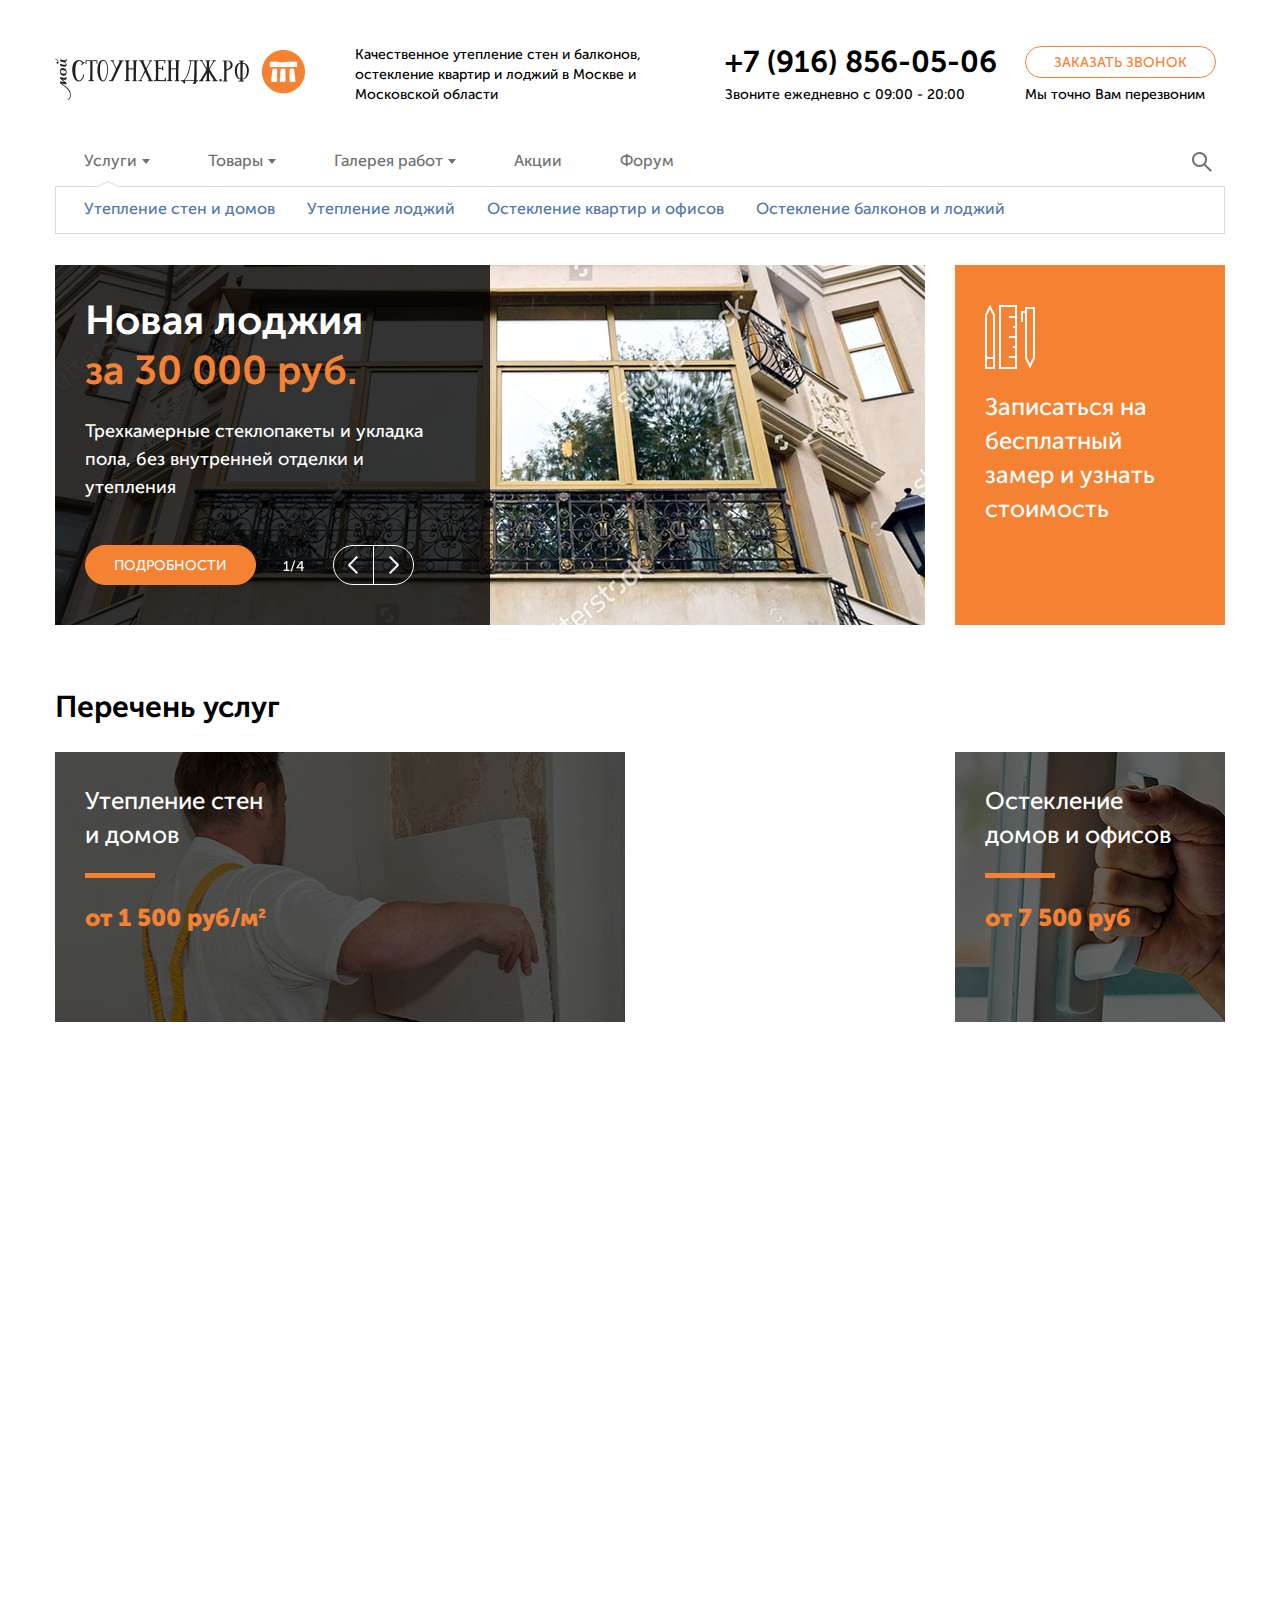
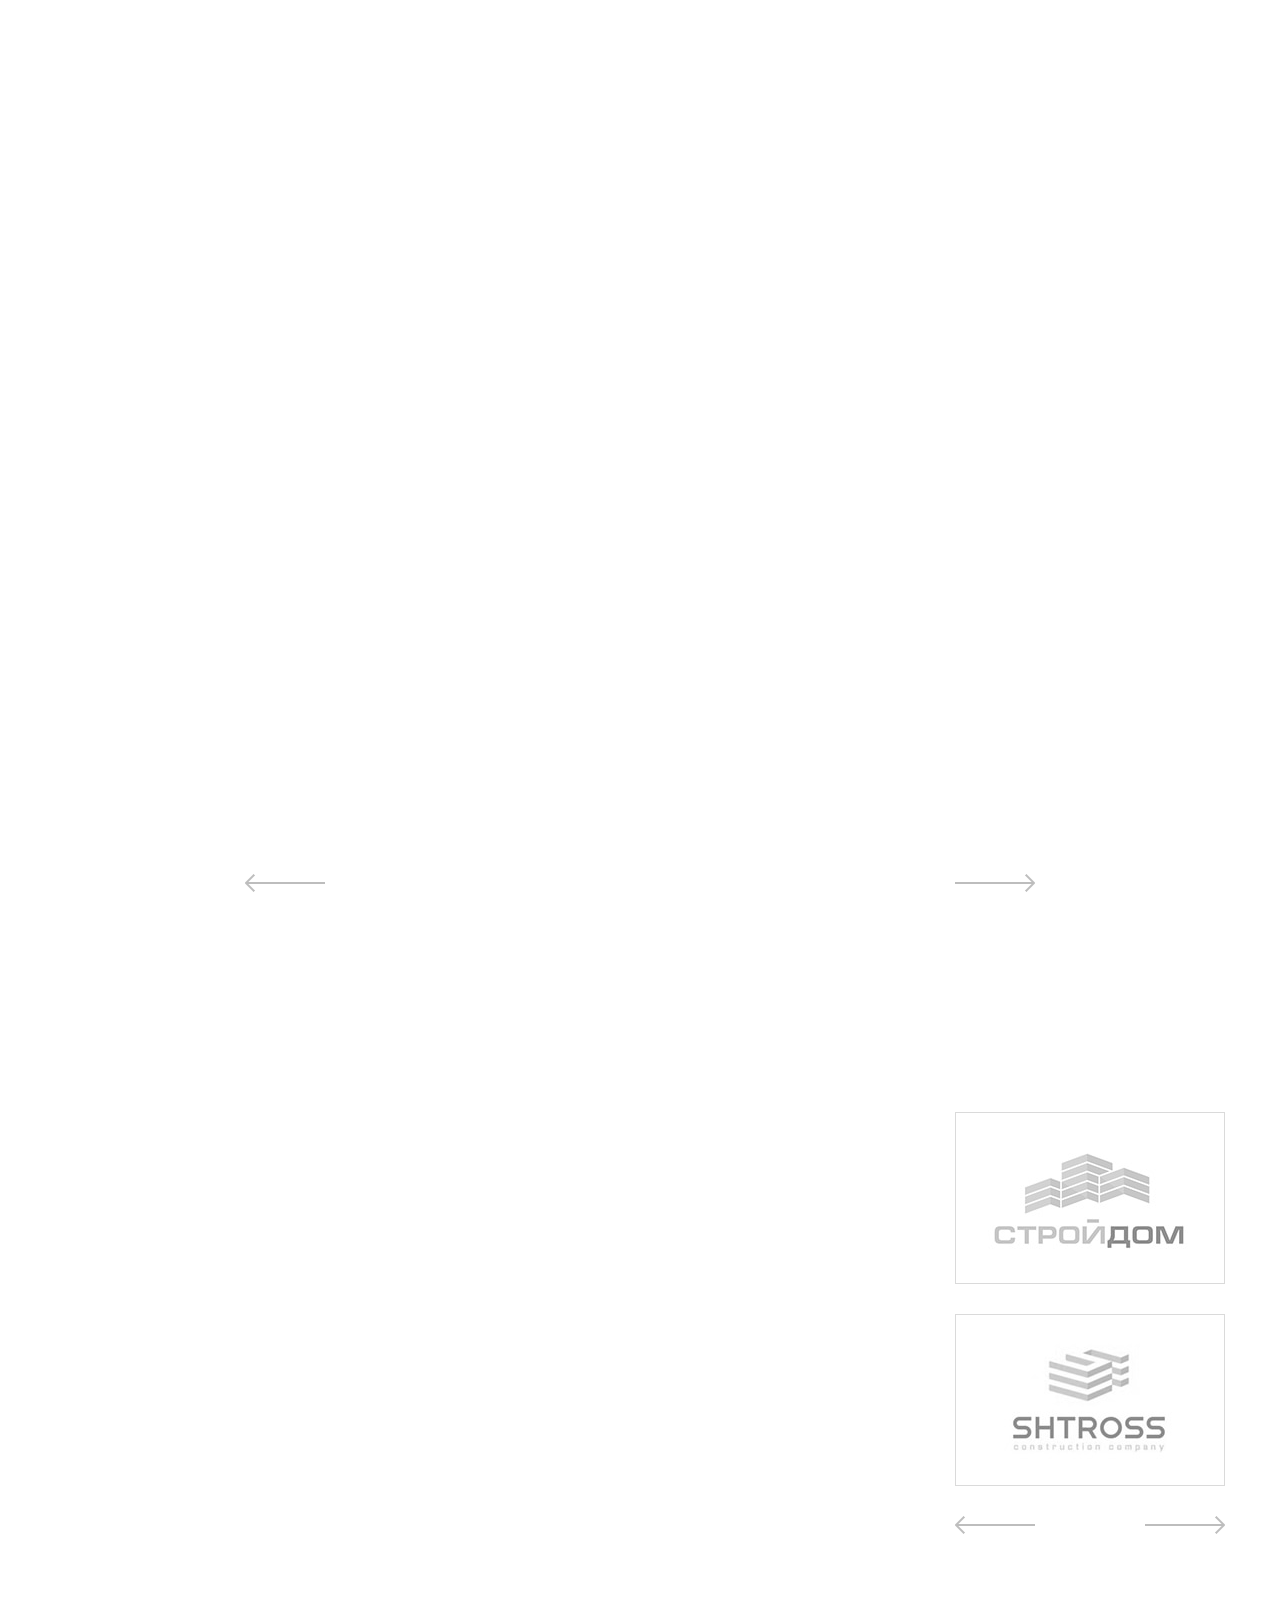
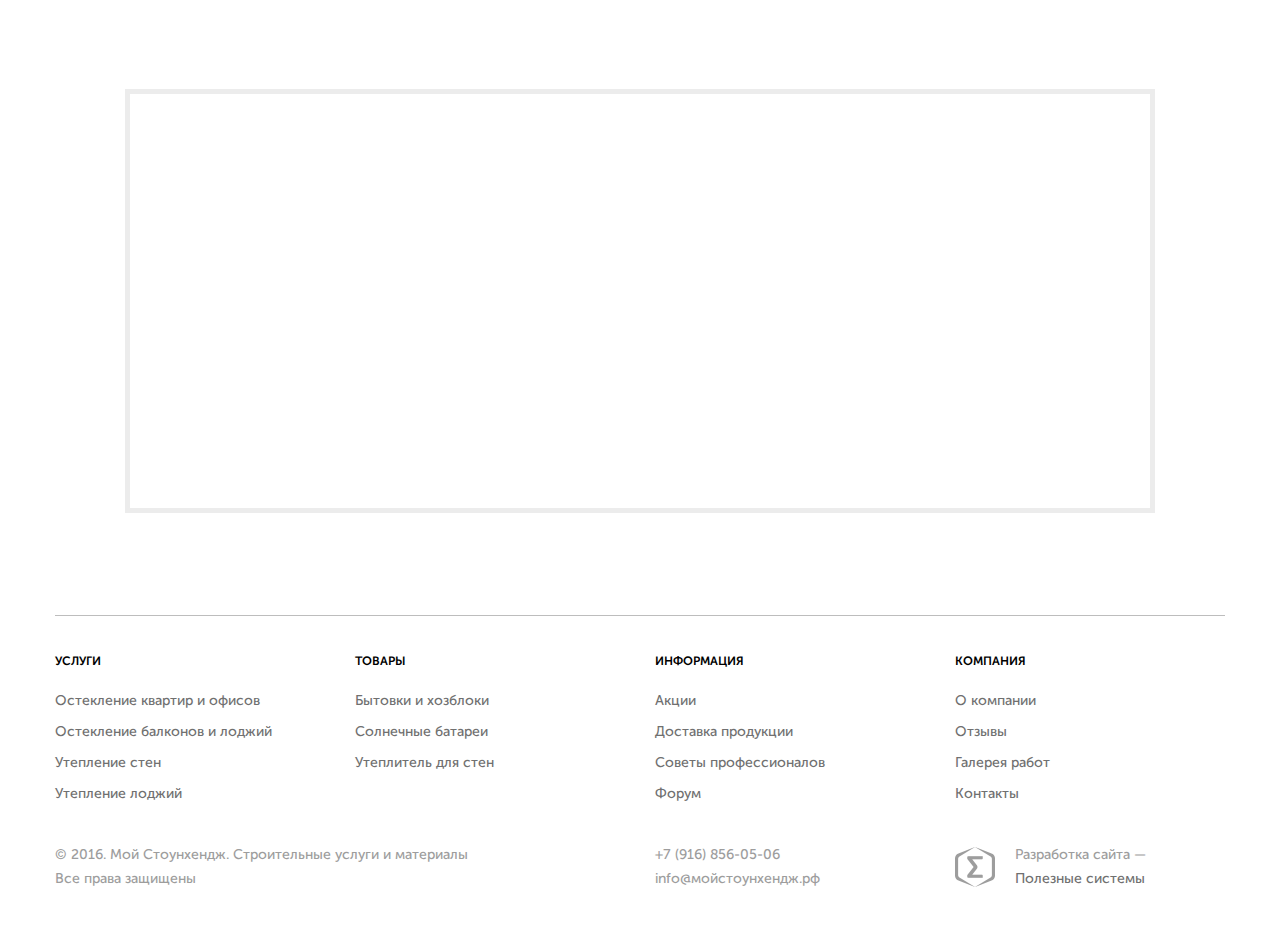
==== commit 6d54ce9e: "fixes" ====
--- a/index.html
+++ b/index.html
@@ -239,7 +239,17 @@
 						<img src="./pic/g-1.jpg" width="570" height="422" alt="">
 						<div>
 							<p>Бесшовное остекление балкона</p>
-							<p>г. Москва, 2016</p>
+							<p>г. Москва, 2016 [1]</p>
+						</div>
+						<a href="./pic/b.jpg" class="media-open"></a>
+					</div>
+				</div>
+				<div class="item animated">
+					<div>
+						<img src="./pic/g-2.jpg" width="570" height="422" alt="">
+						<div>
+							<p>Бесшовное остекление балкона</p>
+							<p>г. Москва, 2016 [2]</p>
 						</div>
 						<a href="./pic/b.jpg" class="media-open"></a>
 					</div>
@@ -249,7 +259,17 @@
 						<img src="./pic/g-1.jpg" width="570" height="422" alt="">
 						<div>
 							<p>Бесшовное остекление балкона</p>
-							<p>г. Москва, 2016</p>
+							<p>г. Москва, 2016 [3]</p>
+						</div>
+						<a href="./pic/b.jpg" class="media-open"></a>
+					</div>
+				</div>
+				<div class="item animated">
+					<div>
+						<img src="./pic/g-2.jpg" width="570" height="422" alt="">
+						<div>
+							<p>Бесшовное остекление балкона</p>
+							<p>г. Москва, 2016 [4]</p>
 						</div>
 						<a href="./pic/b.jpg" class="media-open"></a>
 					</div>
@@ -259,37 +279,17 @@
 						<img src="./pic/g-1.jpg" width="570" height="422" alt="">
 						<div>
 							<p>Бесшовное остекление балкона</p>
-							<p>г. Москва, 2016</p>
+							<p>г. Москва, 2016 [5]</p>
 						</div>
 						<a href="./pic/b.jpg" class="media-open"></a>
 					</div>
 				</div>
 				<div class="item animated">
 					<div>
-						<img src="./pic/g-1.jpg" width="570" height="422" alt="">
+						<img src="./pic/g-2.jpg" width="570" height="422" alt="">
 						<div>
 							<p>Бесшовное остекление балкона</p>
-							<p>г. Москва, 2016</p>
-						</div>
-						<a href="./pic/b.jpg" class="media-open"></a>
-					</div>
-				</div>
-				<div class="item animated">
-					<div>
-						<img src="./pic/g-1.jpg" width="570" height="422" alt="">
-						<div>
-							<p>Бесшовное остекление балкона</p>
-							<p>г. Москва, 2016</p>
-						</div>
-						<a href="./pic/b.jpg" class="media-open"></a>
-					</div>
-				</div>
-				<div class="item animated">
-					<div>
-						<img src="./pic/g-1.jpg" width="570" height="422" alt="">
-						<div>
-							<p>Бесшовное остекление балкона</p>
-							<p>г. Москва, 2016</p>
+							<p>г. Москва, 2016 [6]</p>
 						</div>
 						<a href="./pic/b.jpg" class="media-open"></a>
 					</div>
@@ -438,15 +438,15 @@
 		<div class="form-e">
 			<div class="item">
 				<label><span>Ваше имя</span></label>
-				<input type="text">
+				<input type="text" placeholder="Ваше имя">
 			</div>
 			<div class="item">
 				<label><span>Ваш телефон</span></label>
-				<input type="text">
+				<input type="text" placeholder="Ваш телефон">
 			</div>
 			<div class="item">
 				<label><span>Адрес</span></label>
-				<input type="text">
+				<input type="text" placeholder="Адрес">
 			</div>
 			<div class="item">
 				<label><span>Удобное время</span></label>
--- a/css/style.css
+++ b/css/style.css
@@ -207,7 +207,7 @@
 .ui-helper-hidden{display:none}.ui-helper-hidden-accessible{border:0;clip:rect(0 0 0 0);height:1px;margin:-1px;overflow:hidden;padding:0;position:absolute;width:1px}.ui-helper-reset{margin:0;padding:0;border:0;outline:0;line-height:1.3;text-decoration:none;font-size:100%;list-style:none}.ui-helper-clearfix:before,.ui-helper-clearfix:after{content:"";display:table;border-collapse:collapse}.ui-helper-clearfix:after{clear:both}.ui-helper-zfix{width:100%;height:100%;top:0;left:0;position:absolute;opacity:0;filter:Alpha(Opacity=0)}.ui-front{z-index:100}.ui-state-disabled{cursor:default!important;pointer-events:none}.ui-icon{display:inline-block;vertical-align:middle;margin-top:-.25em;position:relative;text-indent:-99999px;overflow:hidden;background-repeat:no-repeat}.ui-widget-icon-block{left:50%;margin-left:-8px;display:block}.ui-widget-overlay{position:fixed;top:0;left:0;width:100%;height:100%}.ui-menu{list-style:none;padding:0;margin:0;display:block;outline:0}.ui-menu .ui-menu{position:absolute}.ui-menu .ui-menu-item{margin:0;cursor:pointer;list-style-image:url("[data-uri]")}.ui-menu .ui-menu-item-wrapper{position:relative;padding:3px 1em 3px .4em}.ui-menu .ui-menu-divider{margin:5px 0;height:0;font-size:0;line-height:0;border-width:1px 0 0 0}.ui-menu .ui-state-focus,.ui-menu .ui-state-active{margin:-1px}.ui-menu-icons{position:relative}.ui-menu-icons .ui-menu-item-wrapper{padding-left:2em}.ui-menu .ui-icon{position:absolute;top:0;bottom:0;left:.2em;margin:auto 0}.ui-menu .ui-menu-icon{left:auto;right:0}.ui-selectmenu-menu{padding:0;margin:0;position:absolute;top:0;left:0;display:none}.ui-selectmenu-menu .ui-menu{overflow:auto;overflow-x:hidden;padding-bottom:1px}.ui-selectmenu-menu .ui-menu .ui-selectmenu-optgroup{font-size:1em;font-weight:bold;line-height:1.5;padding:2px 0.4em;margin:0.5em 0 0 0;height:auto;border:0}.ui-selectmenu-open{display:block}.ui-selectmenu-text{display:block;margin-right:20px;overflow:hidden;text-overflow:ellipsis}.ui-selectmenu-button.ui-button{text-align:left;white-space:nowrap;width:14em}.ui-selectmenu-icon.ui-icon{float:right;margin-top:0}.ui-button{padding:.4em 1em;display:inline-block;position:relative;line-height:normal;margin-right:.1em;cursor:pointer;vertical-align:middle;text-align:center;-webkit-user-select:none;-moz-user-select:none;-ms-user-select:none;user-select:none;overflow:visible}.ui-button,.ui-button:link,.ui-button:visited,.ui-button:hover,.ui-button:active{text-decoration:none}.ui-button-icon-only{width:2em;box-sizing:border-box;text-indent:-9999px;white-space:nowrap}input.ui-button.ui-button-icon-only{text-indent:0}.ui-button-icon-only .ui-icon{position:absolute;top:50%;left:50%;margin-top:-8px;margin-left:-8px}.ui-button.ui-icon-notext .ui-icon{padding:0;width:2.1em;height:2.1em;text-indent:-9999px;white-space:nowrap}input.ui-button.ui-icon-notext .ui-icon{width:auto;height:auto;text-indent:0;white-space:normal;padding:.4em 1em}input.ui-button::-moz-focus-inner,button.ui-button::-moz-focus-inner{border:0;padding:0}.ui-widget{font-family:Arial,Helvetica,sans-serif;font-size:1em}.ui-widget .ui-widget{font-size:1em}.ui-widget input,.ui-widget select,.ui-widget textarea,.ui-widget button{font-family:Arial,Helvetica,sans-serif;font-size:1em}.ui-widget.ui-widget-content{border:1px solid #c5c5c5}.ui-widget-content{border:1px solid #ddd;background:#fff;color:#333}.ui-widget-content a{color:#333}.ui-widget-header{border:1px solid #ddd;background:#e9e9e9;color:#333;font-weight:bold}.ui-widget-header a{color:#333}.ui-state-default,.ui-widget-content .ui-state-default,.ui-widget-header .ui-state-default,.ui-button,html .ui-button.ui-state-disabled:hover,html .ui-button.ui-state-disabled:active{border:1px solid #c5c5c5;background:#f6f6f6;font-weight:normal;color:#454545}.ui-state-default a,.ui-state-default a:link,.ui-state-default a:visited,a.ui-button,a:link.ui-button,a:visited.ui-button,.ui-button{color:#454545;text-decoration:none}.ui-state-hover,.ui-widget-content .ui-state-hover,.ui-widget-header .ui-state-hover,.ui-state-focus,.ui-widget-content .ui-state-focus,.ui-widget-header .ui-state-focus,.ui-button:hover,.ui-button:focus{border:1px solid #ccc;background:#ededed;font-weight:normal;color:#2b2b2b}.ui-state-hover a,.ui-state-hover a:hover,.ui-state-hover a:link,.ui-state-hover a:visited,.ui-state-focus a,.ui-state-focus a:hover,.ui-state-focus a:link,.ui-state-focus a:visited,a.ui-button:hover,a.ui-button:focus{color:#2b2b2b;text-decoration:none}.ui-visual-focus{box-shadow:0 0 3px 1px rgb(94,158,214)}.ui-state-active,.ui-widget-content .ui-state-active,.ui-widget-header .ui-state-active,a.ui-button:active,.ui-button:active,.ui-button.ui-state-active:hover{background:#007fff;font-weight:normal;color:#fff}.ui-icon-background,.ui-state-active .ui-icon-background{border:#003eff;background-color:#fff}.ui-state-active a,.ui-state-active a:link,.ui-state-active a:visited{color:#fff;text-decoration:none}.ui-state-highlight,.ui-widget-content .ui-state-highlight,.ui-widget-header .ui-state-highlight{border:1px solid #dad55e;background:#fffa90;color:#777620}.ui-state-checked{border:1px solid #dad55e;background:#fffa90}.ui-state-highlight a,.ui-widget-content .ui-state-highlight a,.ui-widget-header .ui-state-highlight a{color:#777620}.ui-state-error,.ui-widget-content .ui-state-error,.ui-widget-header .ui-state-error{border:1px solid #f1a899;background:#fddfdf;color:#5f3f3f}.ui-state-error a,.ui-widget-content .ui-state-error a,.ui-widget-header .ui-state-error a{color:#5f3f3f}.ui-state-error-text,.ui-widget-content .ui-state-error-text,.ui-widget-header .ui-state-error-text{color:#5f3f3f}.ui-priority-primary,.ui-widget-content .ui-priority-primary,.ui-widget-header .ui-priority-primary{font-weight:bold}.ui-priority-secondary,.ui-widget-content .ui-priority-secondary,.ui-widget-header .ui-priority-secondary{opacity:.7;filter:Alpha(Opacity=70);font-weight:normal}.ui-state-disabled,.ui-widget-content .ui-state-disabled,.ui-widget-header .ui-state-disabled{opacity:.35;filter:Alpha(Opacity=35);background-image:none}.ui-state-disabled .ui-icon{filter:Alpha(Opacity=35)}.ui-icon{width:16px;height:16px}.ui-corner-all,.ui-corner-top,.ui-corner-left,.ui-corner-tl{border-top-left-radius:3px}.ui-corner-all,.ui-corner-top,.ui-corner-right,.ui-corner-tr{border-top-right-radius:3px}.ui-corner-all,.ui-corner-bottom,.ui-corner-left,.ui-corner-bl{border-bottom-left-radius:3px}.ui-corner-all,.ui-corner-bottom,.ui-corner-right,.ui-corner-br{border-bottom-right-radius:3px}.ui-widget-overlay{background:#aaa;opacity:.3;filter:Alpha(Opacity=30)}.ui-widget-shadow{-webkit-box-shadow:0 0 5px #666;box-shadow:0 0 5px #666}
 .ui.button,.ui.labeled.button>.button{font-size:14px!important;line-height:12px!important}.ui.labeled.button>.label{font-size:14px!important}@font-face{font-family:fontello;src:url(../fonts/fontello.eot?62332640);src:url(../fonts/fontello.eot?62332640#iefix) format('embedded-opentype'),url(../fonts/fontello.woff?62332640) format('woff'),url(../fonts/fontello.ttf?62332640) format('truetype'),url(../fonts/fontello.svg?62332640#fontello) format('svg');font-weight:400;font-style:normal}@media screen and (-webkit-min-device-pixel-ratio:0){@font-face{font-family:fontello;src:url(../fonts/fontello.svg?62332640#fontello) format('svg')}}[class*=" icon-"]:before,[class^=icon-]:before{font-family:fontello;font-style:normal;font-weight:400;speak:none;display:inline-block;text-decoration:inherit;width:1em;margin-right:.2em;text-align:center;font-variant:normal;text-transform:none;line-height:1em;margin-left:.2em;-webkit-font-smoothing:antialiased;-moz-osx-font-smoothing:grayscale;text-shadow:1px 1px 1px rgba(127,127,127,.3)}.icon-moimir:before{content:'\e800'}.icon-google-plus:before{content:'\e801'}.icon-livejournal:before{content:'\e802'}.icon-surfingbird:before{content:'\e803'}.icon-readability:before{content:'\e804'}.icon-viber:before{content:'\e805'}.icon-line:before{content:'\e806'}.icon-telegram:before{content:'\e807'}.icon-linkedin:before{content:'\e808'}.icon-stumbleupon:before{content:'\e809'}.icon-whatsapp:before{content:'\e80a'}.icon-delicious:before{content:'\e80b'}.icon-pinterest:before{content:'\e80c'}.icon-digg:before{content:'\e80d'}.icon-reddit:before{content:'\e80e'}.icon-blogger:before{content:'\e80f'}.icon-evernote:before{content:'\e810'}.icon-instapaper:before{content:'\e811'}.icon-vkontakte:before{content:'\e812'}.icon-twitter:before{content:'\e813'}.icon-xing:before{content:'\e814'}.icon-facebook:before{content:'\e815'}.icon-wordpress:before{content:'\e816'}.icon-buffer:before{content:'\e817'}.icon-pocket:before{content:'\e818'}.icon-tumblr:before{content:'\e819'}.icon-odnoklassniki:before{content:'\e81a'}.icon-liveinternet:before{content:'\e81b'}.icon-weibo:before{content:'\e81c'}.icon-renren:before{content:'\e81d'}.icon-baidu:before{content:'\e81e'}
 div.checker,div.radio{position:relative}div.checker,div.checker input,div.checker span,div.radio,div.radio input,div.radio span{width:20px;height:20px;cursor:pointer}div.checker input,div.radio input{filter:alpha(opacity=0);border:none}div.checker span,div.radio input,div.radio span{zoom:1;text-align:center}div.checker span{display:-moz-inline-box;display:inline-block;background:url(../img/checkbox-icon.png) center top no-repeat}div.checker span.checked{background-position:center -40px}div.checker input{opacity:0;-moz-opacity:0;background:0 0;display:-moz-inline-box;display:inline-block;zoom:1}div.checker.hover span{background-position:0 -20px}div.checker.hover span.checked{background-position:0 -60px}div.radio span{display:-moz-inline-box;display:inline-block;background:url(../img/radio-icon.png) center top no-repeat}div.radio span.checked{background-position:0 -40px}div.radio input{opacity:0;-moz-opacity:0;background:0 0;display:-moz-inline-box;display:inline-block}div.radio.hover span{background-position:0 -20px}div.radio span.checked{background-position:0 -40px}div.radio.hover span.checked{background-position:0 -60px}
-.fancybox-image,.fancybox-inner,.fancybox-nav,.fancybox-nav span,.fancybox-outer,.fancybox-skin,.fancybox-tmp,.fancybox-wrap,.fancybox-wrap iframe,.fancybox-wrap object{padding:0;margin:0;border:0;outline:0;vertical-align:top}.fancybox-wrap{position:absolute;top:0;left:0;z-index:8020}.fancybox-inner,.fancybox-outer,.fancybox-skin{position:relative}.fancybox-skin{background:#f9f9f9;color:#444;text-shadow:none;-webkit-border-radius:4px;-moz-border-radius:4px;border-radius:4px}.fancybox-opened{z-index:8030}.fancybox-inner{overflow:hidden}.fancybox-type-iframe .fancybox-inner{-webkit-overflow-scrolling:touch}.fancybox-error{color:#444;margin:0;padding:15px;white-space:nowrap}.fancybox-iframe,.fancybox-image{display:block;width:100%;height:100%}.fancybox-image{max-width:100%;max-height:100%}#fancybox-loading{position:fixed;top:50%;left:50%;margin-top:-22px;margin-left:-22px;background-position:0 -108px;opacity:.8;cursor:pointer;z-index:8060}.fancybox-close,.fancybox-nav,.fancybox-nav span{cursor:pointer;z-index:8040}#fancybox-loading div{width:44px;height:44px}.fancybox-close{position:fixed;top:10px;right:45px;width:40px;height:40px;background:url(../img/close-icon.png) center top no-repeat}.fancybox-close:hover{background-position:0 -40px}.fancybox-close:before{content:'';position:absolute;left:0;top:0;width:60px;height:60px;margin:-10px 0 0 -10px}.fancybox-nav{position:fixed;top:0;width:20%;height:100%;text-decoration:none;-webkit-tap-highlight-color:transparent}.fancybox-prev{left:0}.fancybox-next{right:0}.fancybox-nav span{position:absolute;top:50%;display:block;width:80px;height:18px;margin-top:-9px;background-color:transparent;background-image:url(../img/slick-arrows.png);background-repeat:no-repeat}.fancybox-prev span{left:55px;background-position:left -18px}.fancybox-prev:hover span{background-position:left bottom;border-color:#8c973f}.fancybox-next span{right:55px;background-position:right -18px}.fancybox-next:hover span{background-position:right bottom;border-color:#8c973f}.fancybox-nav:hover span{visibility:visible}.fancybox-tmp{position:absolute;top:-99999px;left:-99999px;visibility:hidden;max-width:99999px;max-height:99999px;overflow:visible!important}.fancybox-lock{overflow:hidden!important;width:auto}.fancybox-lock-test{overflow-y:hidden!important}.fancybox-overlay{position:absolute;top:0;left:0;overflow:hidden;display:none;z-index:8010;background:rgba(0,0,0,.85)}.fancybox-overlay-fixed{position:fixed;bottom:0;right:0}.fancybox-lock .fancybox-overlay{overflow-y:scroll}.fancybox-title{visibility:hidden;position:relative;text-shadow:none;z-index:8050}.fancybox-opened .fancybox-title{visibility:visible}.fancybox-title-float-wrap{position:absolute;bottom:0;right:50%;margin-bottom:-35px;z-index:8050;text-align:center}.fancybox-title-float-wrap .child{display:inline-block;margin-right:-100%;padding:2px 20px;background:0 0;background:rgba(0,0,0,.8);-webkit-border-radius:15px;-moz-border-radius:15px;border-radius:15px;text-shadow:0 1px 2px #222;color:#FFF;font-weight:700;line-height:24px;white-space:nowrap}.fancybox-title-outside-wrap{position:relative;margin-top:10px;color:#fff}.fancybox-title-inside-wrap{padding-top:10px}.fancybox-title-over-wrap{position:fixed;top:18px;left:55px;color:#9d9d9d;font-size:16px;line-height:26px;background:0 0}@media all and (max-width:759px){.fancybox-close{right:5px;top:10px}.fancybox-next span,.fancybox-next:before{right:0}.fancybox-title-over-wrap{left:15px;top:18px}.fancybox-prev span,.fancybox-prev:before{left:0}.fancybox-next:before,.fancybox-prev:before{content:'';position:absolute;top:50%;width:45px;height:40px;margin-top:-20px}.fancybox-skin{padding:60px 0}.fancybox-next:hover:before,.fancybox-prev:hover:before{background-color:rgba(0,0,0,.8)!important}.fancybox-next span,.fancybox-prev span{display:none;width:45px;height:40px;margin-top:-20px;background-image:url(../img/fancy-arrows-m.png)}.fancybox-next:hover span,.fancybox-prev:hover span{display:block}.fancybox-prev:hover span{background-position:left top}.fancybox-prev:hover span:hover{background-position:left bottom}.fancybox-next:hover span{background-position:right top}.fancybox-next:hover span:hover{background-position:right bottom}.fancybox-overlay{background:rgba(0,0,0,.9)}}.fancybox-lock .fancybox-overlay,.fancybox-lock body{overflow:hidden!important}
+.fancybox-image,.fancybox-inner,.fancybox-nav,.fancybox-nav span,.fancybox-outer,.fancybox-skin,.fancybox-tmp,.fancybox-wrap,.fancybox-wrap iframe,.fancybox-wrap object{padding:0;margin:0;border:0;outline:0;vertical-align:top}.fancybox-wrap{position:absolute;top:0;left:0;z-index:8020}.fancybox-inner,.fancybox-outer,.fancybox-skin{position:relative}.fancybox-skin{background:#f9f9f9;color:#444;text-shadow:none;-webkit-border-radius:4px;-moz-border-radius:4px;border-radius:4px}.fancybox-opened{z-index:8030}.fancybox-inner{overflow:hidden}.fancybox-type-iframe .fancybox-inner{-webkit-overflow-scrolling:touch}.fancybox-error{color:#444;margin:0;padding:15px;white-space:nowrap}.fancybox-iframe,.fancybox-image{display:block;width:100%;height:100%}.fancybox-image{max-width:100%;max-height:100%}#fancybox-loading{position:fixed;top:50%;left:50%;margin-top:-22px;margin-left:-22px;background-position:0 -108px;opacity:.8;cursor:pointer;z-index:8060}.fancybox-close,.fancybox-nav,.fancybox-nav span{cursor:pointer;z-index:8040}#fancybox-loading div{width:44px;height:44px}.fancybox-close{position:fixed;top:10px;right:45px;width:40px;height:40px;background:url(../img/close-icon.png) center top no-repeat}.fancybox-close:hover{background-position:0 -40px}.fancybox-close:before{content:'';position:absolute;left:0;top:0;width:60px;height:60px;margin:-10px 0 0 -10px}.fancybox-nav{position:fixed;top:0;width:20%;height:100%;text-decoration:none;-webkit-tap-highlight-color:transparent}.fancybox-prev{left:0}.fancybox-next{right:0}.fancybox-nav span{position:absolute;top:50%;display:block;width:80px;height:18px;margin-top:-9px;background-color:transparent;background-image:url(../img/slick-arrows.png);background-repeat:no-repeat}.fancybox-prev span{left:55px;background-position:left -18px}.fancybox-prev:hover span{background-position:left bottom;border-color:#8c973f}.fancybox-next span{right:55px;background-position:right -18px}.fancybox-next:hover span{background-position:right bottom;border-color:#8c973f}.fancybox-nav:hover span{visibility:visible}.fancybox-tmp{position:absolute;top:-99999px;left:-99999px;visibility:hidden;max-width:99999px;max-height:99999px;overflow:visible!important}.fancybox-lock{overflow:hidden!important;width:auto}.fancybox-lock-test{overflow-y:hidden!important}.fancybox-overlay{position:absolute;top:0;left:0;overflow:hidden;display:none;z-index:8010;background:rgba(0,0,0,.85)}.fancybox-overlay-fixed{position:fixed;bottom:0;right:0}.fancybox-lock .fancybox-overlay{overflow-y:scroll}.fancybox-title{visibility:hidden;position:relative;text-shadow:none;z-index:8050}.fancybox-opened .fancybox-title{visibility:visible}.fancybox-title-float-wrap{position:absolute;bottom:0;right:50%;margin-bottom:-35px;z-index:8050;text-align:center}.fancybox-title-float-wrap .child{display:inline-block;margin-right:-100%;padding:2px 20px;background:0 0;background:rgba(0,0,0,.8);-webkit-border-radius:15px;-moz-border-radius:15px;border-radius:15px;text-shadow:0 1px 2px #222;color:#FFF;font-weight:700;line-height:24px;white-space:nowrap}.fancybox-title-outside-wrap{position:relative;margin-top:10px;color:#fff}.fancybox-title-inside-wrap{padding-top:10px}.fancybox-title-over-wrap{position:fixed;top:18px;left:55px;color:#9d9d9d;font-size:16px;line-height:26px;background:0 0}@media all and (max-width:759px){.fancybox-close{right:5px;top:10px}.fancybox-next span,.fancybox-next:before{right:0}.fancybox-title-over-wrap{left:15px;top:18px}.fancybox-prev span,.fancybox-prev:before{left:0}.fancybox-next:before,.fancybox-prev:before{content:'';position:absolute;top:50%;width:45px;height:40px;margin-top:-20px}.fancybox-skin{padding:60px 0}.fancybox-next:before,.fancybox-prev:before{background-color:rgba(0,0,0,.8)!important}.fancybox-next span,.fancybox-prev span{display:block;width:45px;height:40px;margin-top:-20px;background-image:url(../img/fancy-arrows-m.png)}.fancybox-prev span{background-position:left top}.fancybox-next span{background-position:right top}.fancybox-next:hover span,.fancybox-prev:hover span{display:block}.fancybox-prev:hover span{background-position:left top}.fancybox-prev:hover span:hover{background-position:left bottom}.fancybox-next:hover span{background-position:right top}.fancybox-next:hover span:hover{background-position:right bottom}.fancybox-overlay{background:rgba(0,0,0,.9)}}.fancybox-lock .fancybox-overlay,.fancybox-lock body{overflow:hidden!important}
 .ui-selectmenu-button {
 	position:relative;
 	left:0;
@@ -628,6 +628,7 @@
 .services-grid {
 	position:relative;
 	height:600px;
+	width:1200px;
 	margin:0 0 0 -15px;
 }
 .services-grid .item {
@@ -987,12 +988,10 @@
 	box-sizing:border-box;
 }
 .info-i .clients .core .item > div img {
-	position:absolute;
-	top:0;
-	right:0;
-	bottom:0;
-	left:0;
-	margin:auto;
+	position:relative;
+	width:100%;
+	height:auto;
+	margin:0 0 -4px;
 	opacity:0.5;
 	filter:grayscale(100%);
 	-webkit-filter:grayscale(100%);
@@ -1737,10 +1736,14 @@
 	position:absolute;
 	top:66px;
 	width:170px;
+	display:block;
 	color:#9d9d9d;
 	font-size:16px;
 	line-height:26px;
 	padding:0 0 24px;
+}
+.articles-nav .prev:hover, .articles-nav .next:hover {
+	color:#f58232;
 }
 .articles-nav .prev {
 	left:0;
@@ -1764,9 +1767,15 @@
 	right:0;
 	background-position:left top;
 }
+.articles-nav .prev:hover:before {
+	background-position:left bottom;
+}
 .articles-nav .next:before {
 	left:0;
 	background-position:right top;
+}
+.articles-nav .next:hover:before {
+	background-position:right bottom;
 }
 .catalogue-b {
 	padding:0 0 40px;
@@ -2093,9 +2102,13 @@
 	border:1px solid #dadada;
 }
 .card-b .core .gallery .big img {
+	display:none;
 	width:100%;
 	height:auto;
 	margin:0 0 -4px;
+}
+.card-b .core .gallery .big img.active {
+	display:block;
 }
 .card-b .info {
 	display:inline-block;
@@ -3012,7 +3025,10 @@
 }
 @media all and (min-width:760px) {
 	.menu-drop {
-		display:none;
+		display:none !important;
+	}
+	.scheme-b .core .prev, .scheme-b .core .next {
+		display:none !important;
 	}
 }
 @media all and (max-width:1229px) {
@@ -3577,6 +3593,7 @@
 	}
 	.articles-nav {
 		width:calc(100% + 20px);
+		height:107px;
 		padding:0 25%;
 		margin:0 0 0 -10px;
 		border-top-width:0;
@@ -3592,6 +3609,12 @@
 		height:1px;
 		background:#bdbdbd;
 	}
+	.articles-nav .prev, .articles-nav .next {
+		top:33px;
+	}
+	.articles-nav ul {
+		display:none;
+	}
 	.articles-nav ul li > div {
 		padding:0;
 	}
@@ -3680,6 +3703,7 @@
 		top:42px;
 	}
 	.services-grid {
+		width:auto;
 		height:720px;
 	}
 	.services-grid .item {
@@ -3750,8 +3774,10 @@
 		width:33.33%;
 		padding:0 10px;
 	}
-	.info-i .clients .core .item img {
-		zoom:0.81;
+	.info-i .clients .core .item > div img {
+		filter:grayscale(0);
+		-webkit-filter:grayscale(0);
+		opacity:1;
 	}
 	.info-i .clients .core .slick-prev {
 		left:10px;
@@ -3923,9 +3949,6 @@
 	}
 	.articles-nav {
 		padding:0;
-	}
-	.articles-nav .prev, .articles-nav .next {
-		display:none;
 	}
 	.contacts-b .core .lc {
 		width:100%;
@@ -4055,17 +4078,17 @@
 	.wrapper {
 		min-width:320px;
 	}
-	::-webkit-input-placeholder  {
-		color:#ffffff;
-	}
-	:-moz-placeholder {
-		color:#ffffff;
-	}
-	::-moz-placeholder {
-		color:#ffffff;
-	}
-	:-ms-input-placeholder {
-		color:#ffffff;
+	.form-e ::-webkit-input-placeholder  {
+		color:#9d9d9d;
+	}
+	.form-e :-moz-placeholder {
+		color:#9d9d9d;
+	}
+	.form-e ::-moz-placeholder {
+		color:#9d9d9d;
+	}
+	.form-e :-ms-input-placeholder {
+		color:#9d9d9d;
 	}/*
 	button {
 		padding:8px 18px 6px;
@@ -4098,6 +4121,18 @@
 	}
 	header .search input[type="submit"] {
 		background-position:0 -40px;
+	}
+	header .search ::-webkit-input-placeholder  {
+		color:#9d9d9d;
+	}
+	header .search :-moz-placeholder {
+		color:#9d9d9d;
+	}
+	header .search ::-moz-placeholder {
+		color:#9d9d9d;
+	}
+	header .search :-ms-input-placeholder {
+		color:#9d9d9d;
 	}
 	header .menu-open {
 		position:absolute;
@@ -4379,15 +4414,16 @@
 	.info-i .benefits .core > .item h6 strong {
 		display:inline-block;
 		vertical-align:top;
-		margin:0 12px 0 0;
+		margin:0 12px 0 -13px;
 	}
 	.info-i .benefits .core > .item h6 span {
 		display:inline-block;
 		vertical-align:top;
-		margin:4px 0 0;
+		margin:4px -10px 0 0;
 	}
 	.info-i .benefits .core > .item h6 br {
 		display:block;
+		line-height:0;
 	}
 	.info-i .clients {
 		padding:0;
@@ -4435,9 +4471,6 @@
 	.info-i .clients h2 {
 		margin:0 0 21px;
 	}
-	.info-i .clients .core .item > div img {
-		zoom:0.52;
-	}
 	.articles-i {
 		padding:32px 15px 0;
 		margin:0 0 30px;
@@ -4539,18 +4572,6 @@
 		line-height:34px;
 		margin:0 0 26px;
 	}
-	.form-e ::-webkit-input-placeholder  {
-		color:#ffffff;
-	}
-	.form-e :-moz-placeholder {
-		color:#ffffff;
-	}
-	.form-e ::-moz-placeholder {
-		color:#ffffff;
-	}
-	.form-e :-ms-input-placeholder {
-		color:#ffffff;
-	}
 	.form-e .item {
 		padding:0;
 	}
@@ -4982,6 +5003,9 @@
 	}
 	.articles-nav {
 		margin-top:20px;
+	}
+	.articles-nav .prev {
+		display:none;
 	}
 	.articles-nav ul li:first-child {
 		display:none;
@@ -5118,14 +5142,32 @@
 		-webkit-box-shadow:border-box;
 		box-sizing:border-box;
 	}
-	.scheme-b .core:after {
-		content:'';
+	.scheme-b .core .prev, .scheme-b .core .next {
 		position:absolute;
-		right:15px;
 		bottom:0;
 		width:80px;
 		height:18px;
-		background:url('../img/slick-arrows.png') no-repeat right top;
+		cursor:pointer;
+		background-color:transparent;
+		background-image:url('../img/slick-arrows.png');
+		background-repeat:no-repeat;
+	}
+	.scheme-b .core .prev {
+		display:none;
+		left:15px;
+		background-position:left top;
+	}
+	.scheme-b .core .prev:hover {
+		display:block;
+		right:15px;
+		background-position:left bottom;
+	}
+	.scheme-b .core .next {
+		right:15px;
+		background-position:right top;
+	}
+	.scheme-b .core .next:hover {
+		background-position:right bottom;
 	}
 	.scheme-b .core ul {
 		width:auto;
@@ -5155,6 +5197,7 @@
 	.scheme-b ul li h4,
 	.scheme-b ul li p {
 		position:relative !important;
+		width:100% !important;
 		left:auto !important;
 		top:auto !important;
 	}
@@ -5213,6 +5256,10 @@
 	.proj-desc .priority .item:nth-child(3) {
 		display:none;
 	}
+	.special-b .grid li h5 {
+		position:static;
+		background:#000000;
+	}
 	header.fixed {
 		position:fixed;
 		left:0;
@@ -5228,7 +5275,8 @@
 		left:0;
 		top:99px;
 		width:100%;
-		height:calc(100% - 50px);
+		height:100%;
+		padding:0 0 99px;
 		background:#ffffff;
 		border-top:2px solid #bdbdbd;
 		-webkit-box-shadow:border-box;
@@ -5305,7 +5353,11 @@
 		right:15px;
 	}
 	body.scroll-hide {
+		position:fixed;
 		overflow:hidden;
+	}
+	body.scroll-hide {
+		position:static;
 	}
 	body.scroll-hide .wrapper {
 		padding-top:171px;
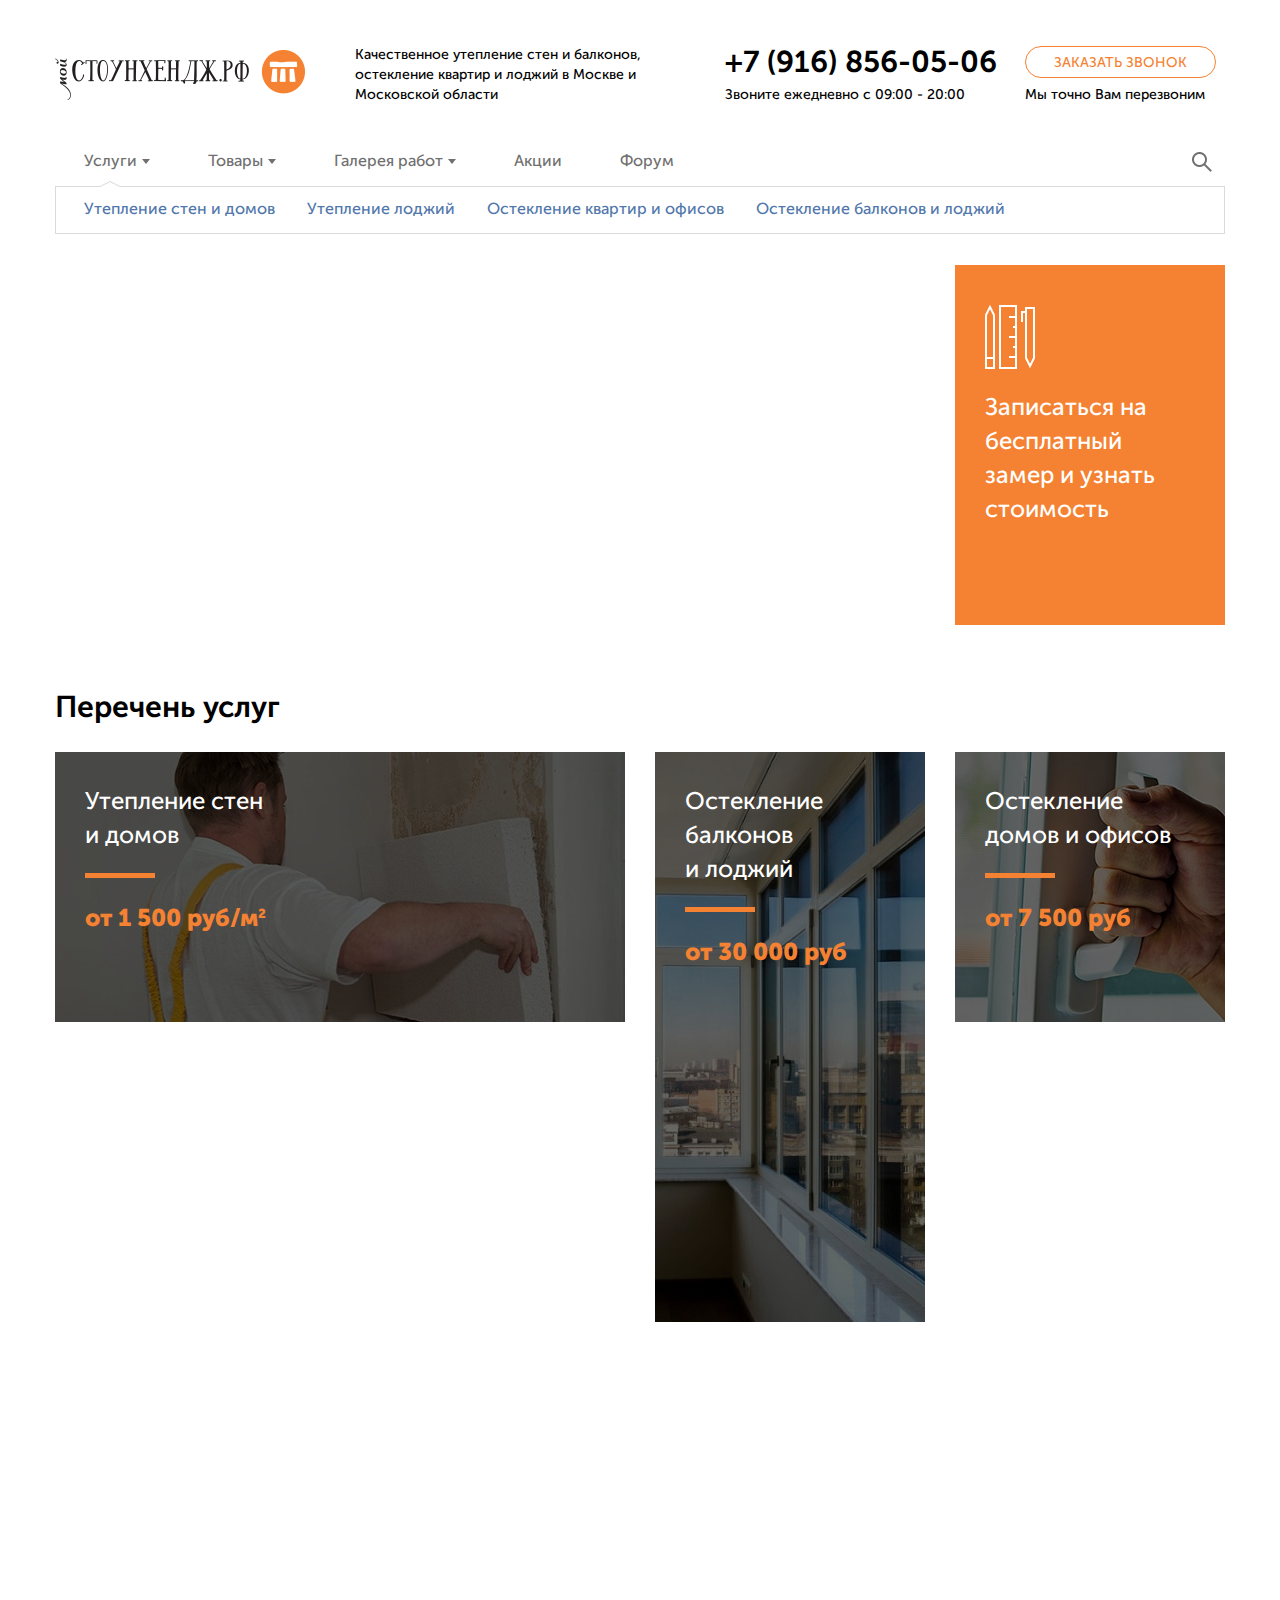
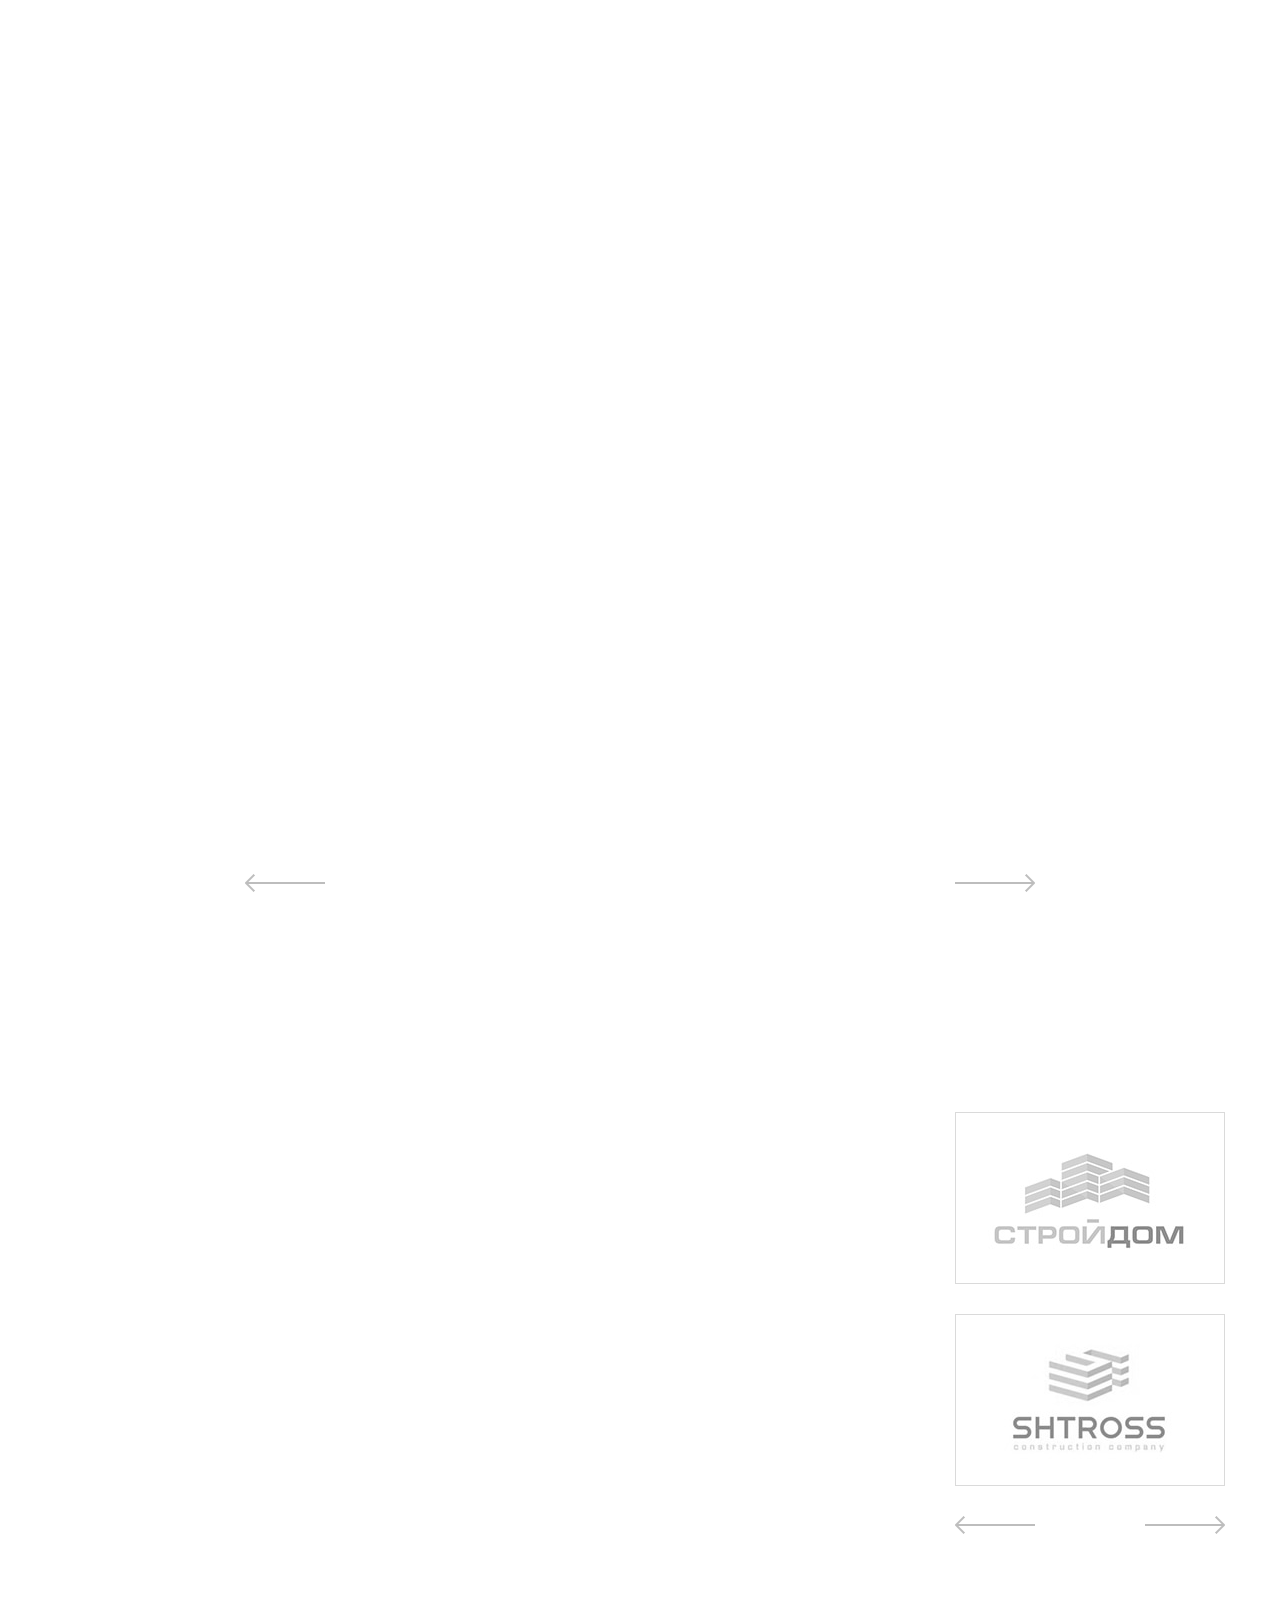
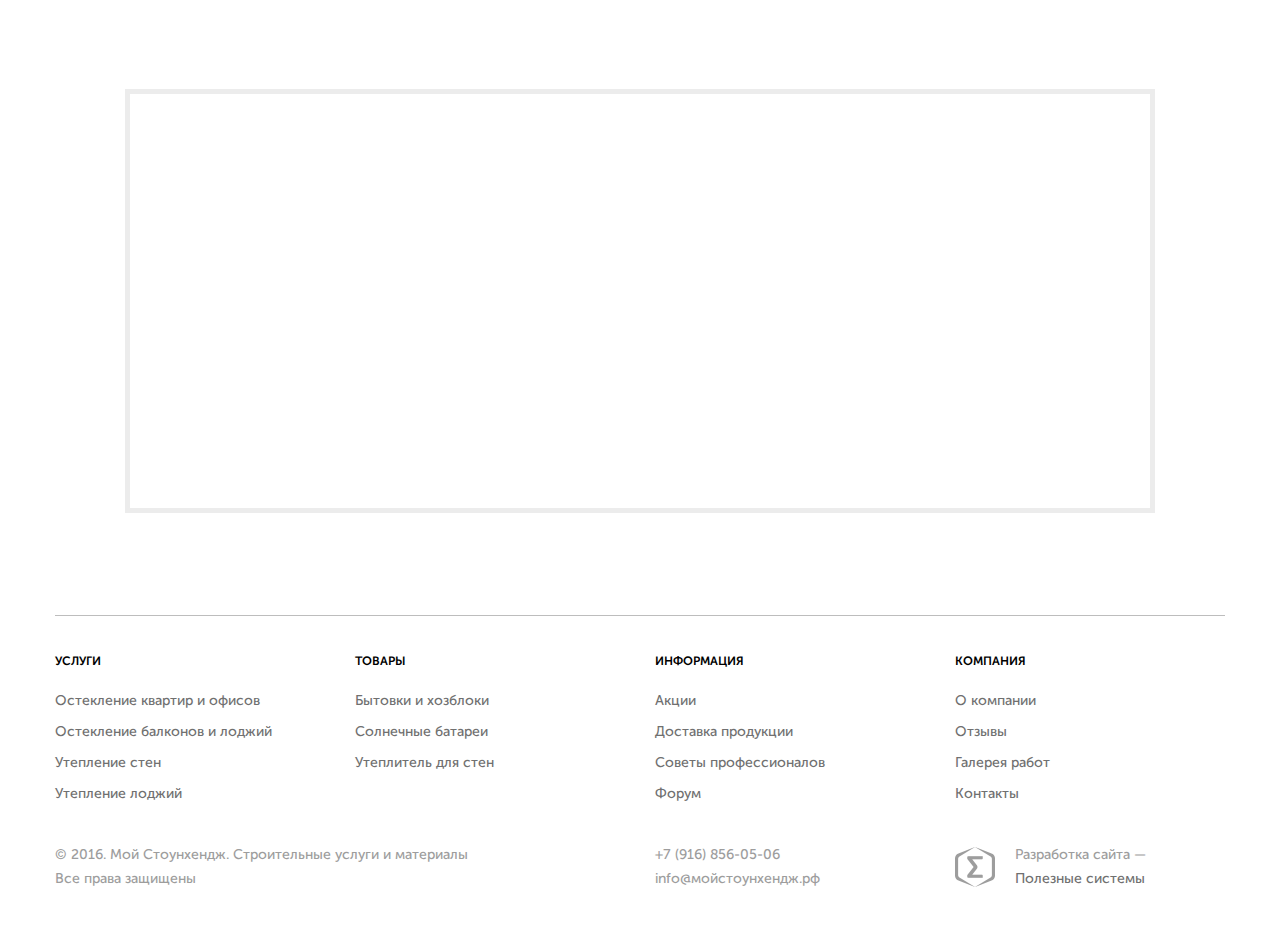
==== commit 5a9c6c81: "inner pages animation" ====
--- a/index.html
+++ b/index.html
@@ -64,7 +64,7 @@
 			</div>
 		</header>
 		<div class="intro-i">
-			<div class="slider-i">
+			<div class="slider-i animated">
 				<div class="item">
 					<div>
 						<h3>Новая лоджия <span>за 30 000 руб.</span></h3>
@@ -98,8 +98,8 @@
 					<img src="./pic/s-i-1.jpg" width="870" height="360" class="img-bg" alt="">
 				</div>
 			</div>
-			<p class="progress"></p>
-			<a href="#" class="free-measurement" data-open="measurement"><span>Записаться на бесплатный замер<br> и узнать стоимость</span></a>
+			<p class="progress animated"></p>
+			<a href="#" class="free-measurement animated" data-open="measurement"><span>Записаться на бесплатный замер<br> и узнать стоимость</span></a>
 		</div>
 		<div class="index-b">
 			<h2 class="animated">Перечень услуг</h2>
